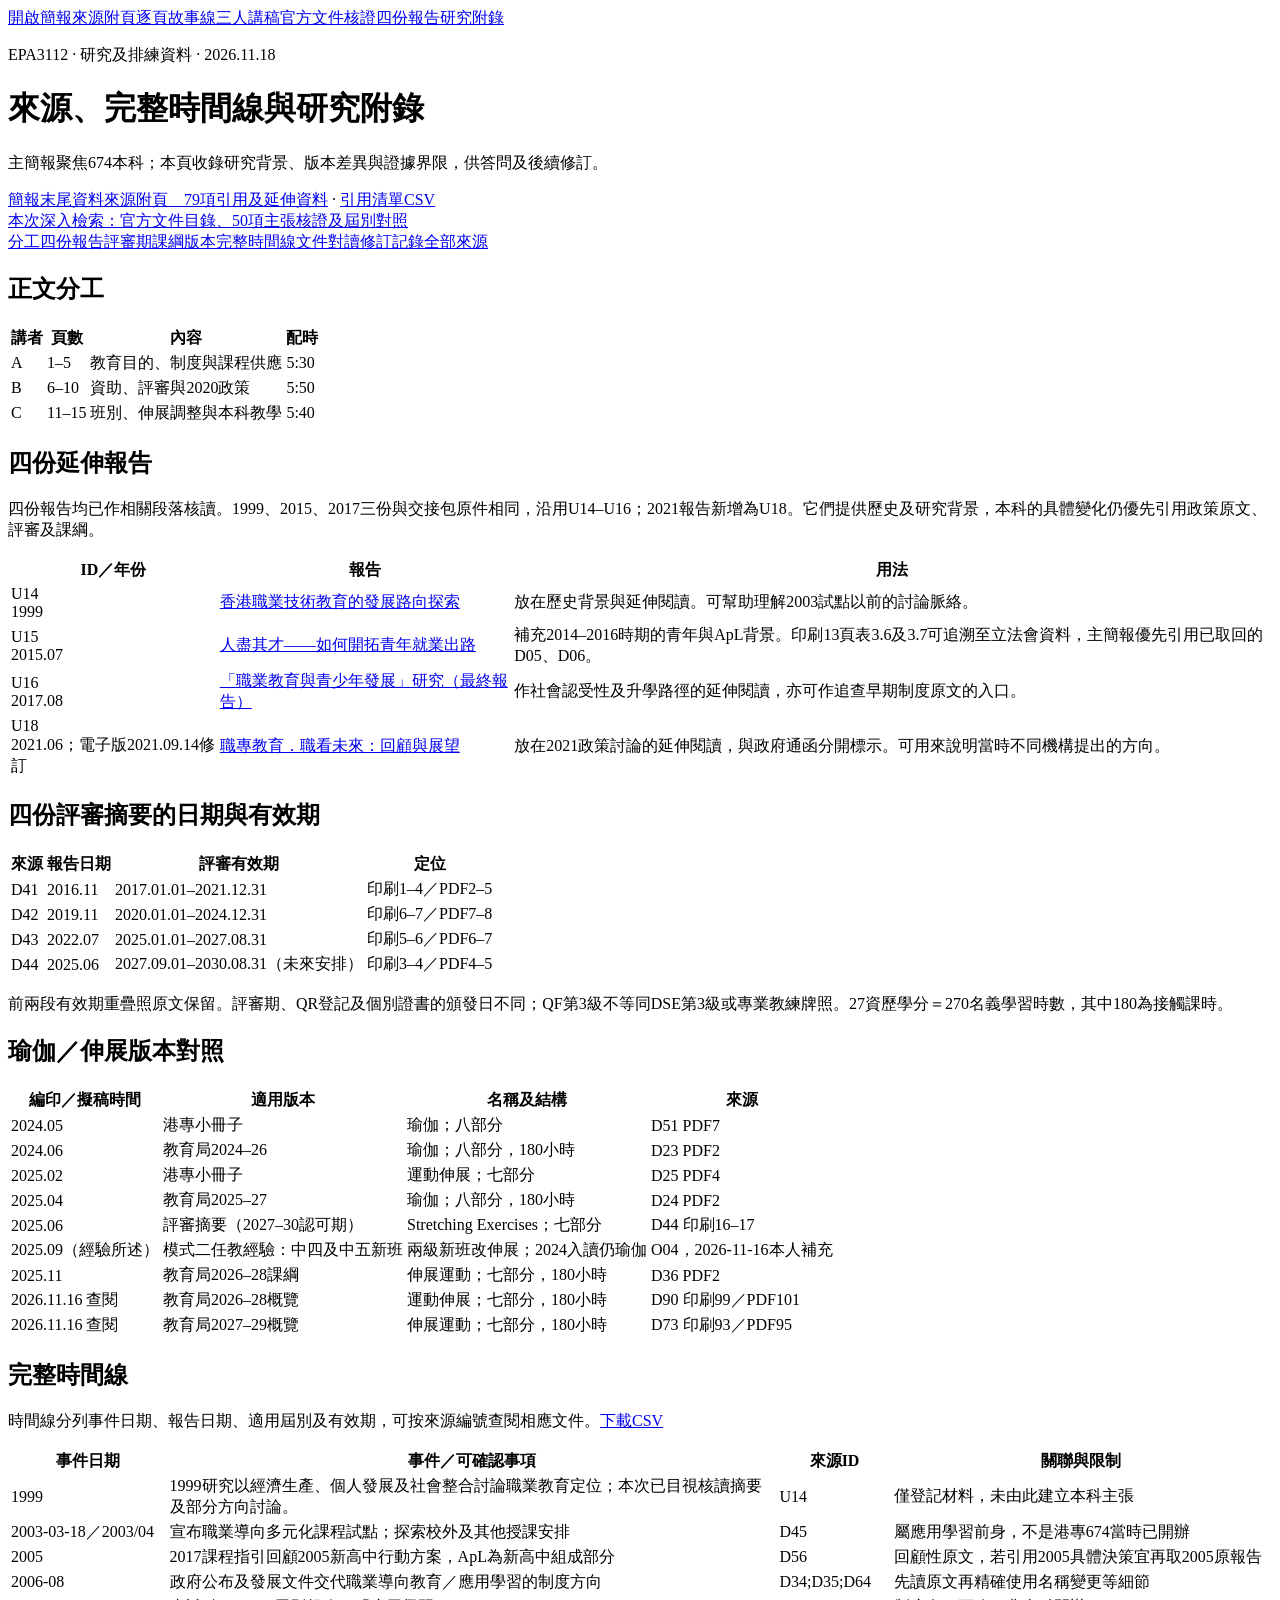
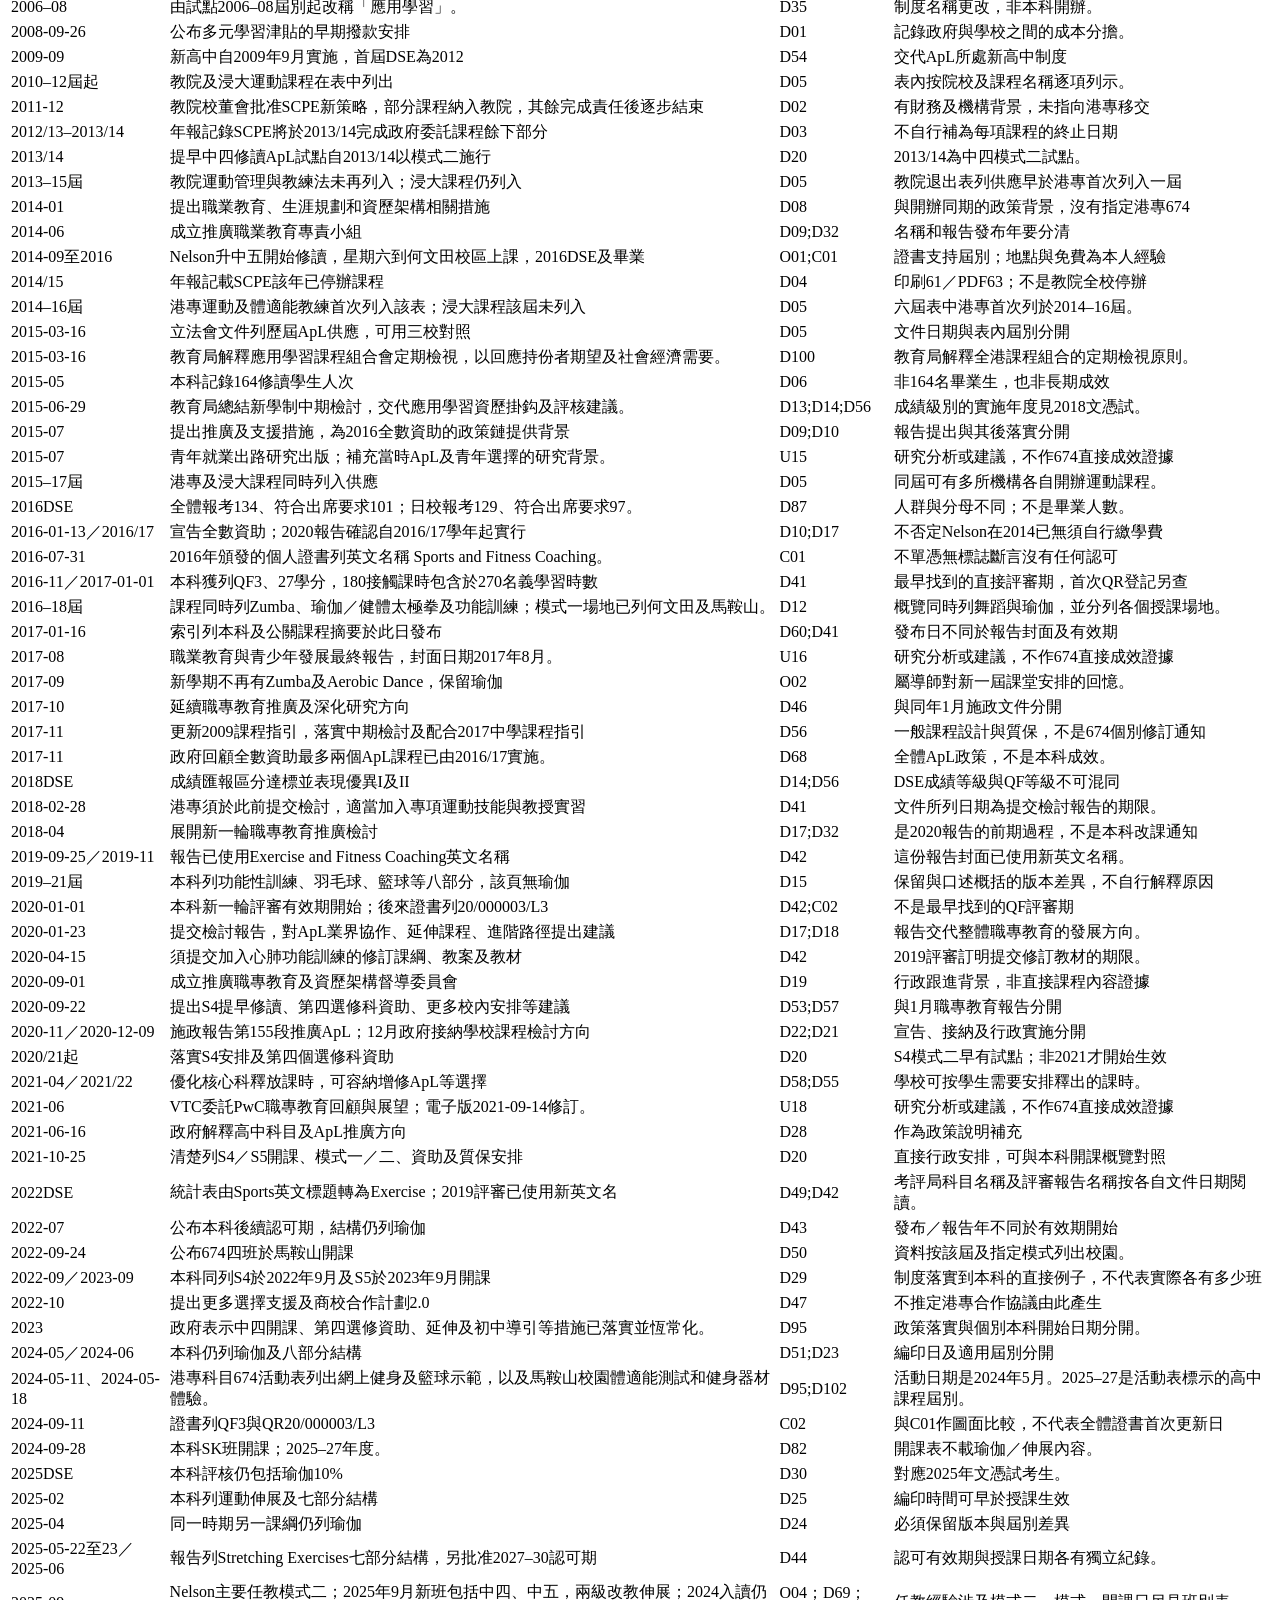
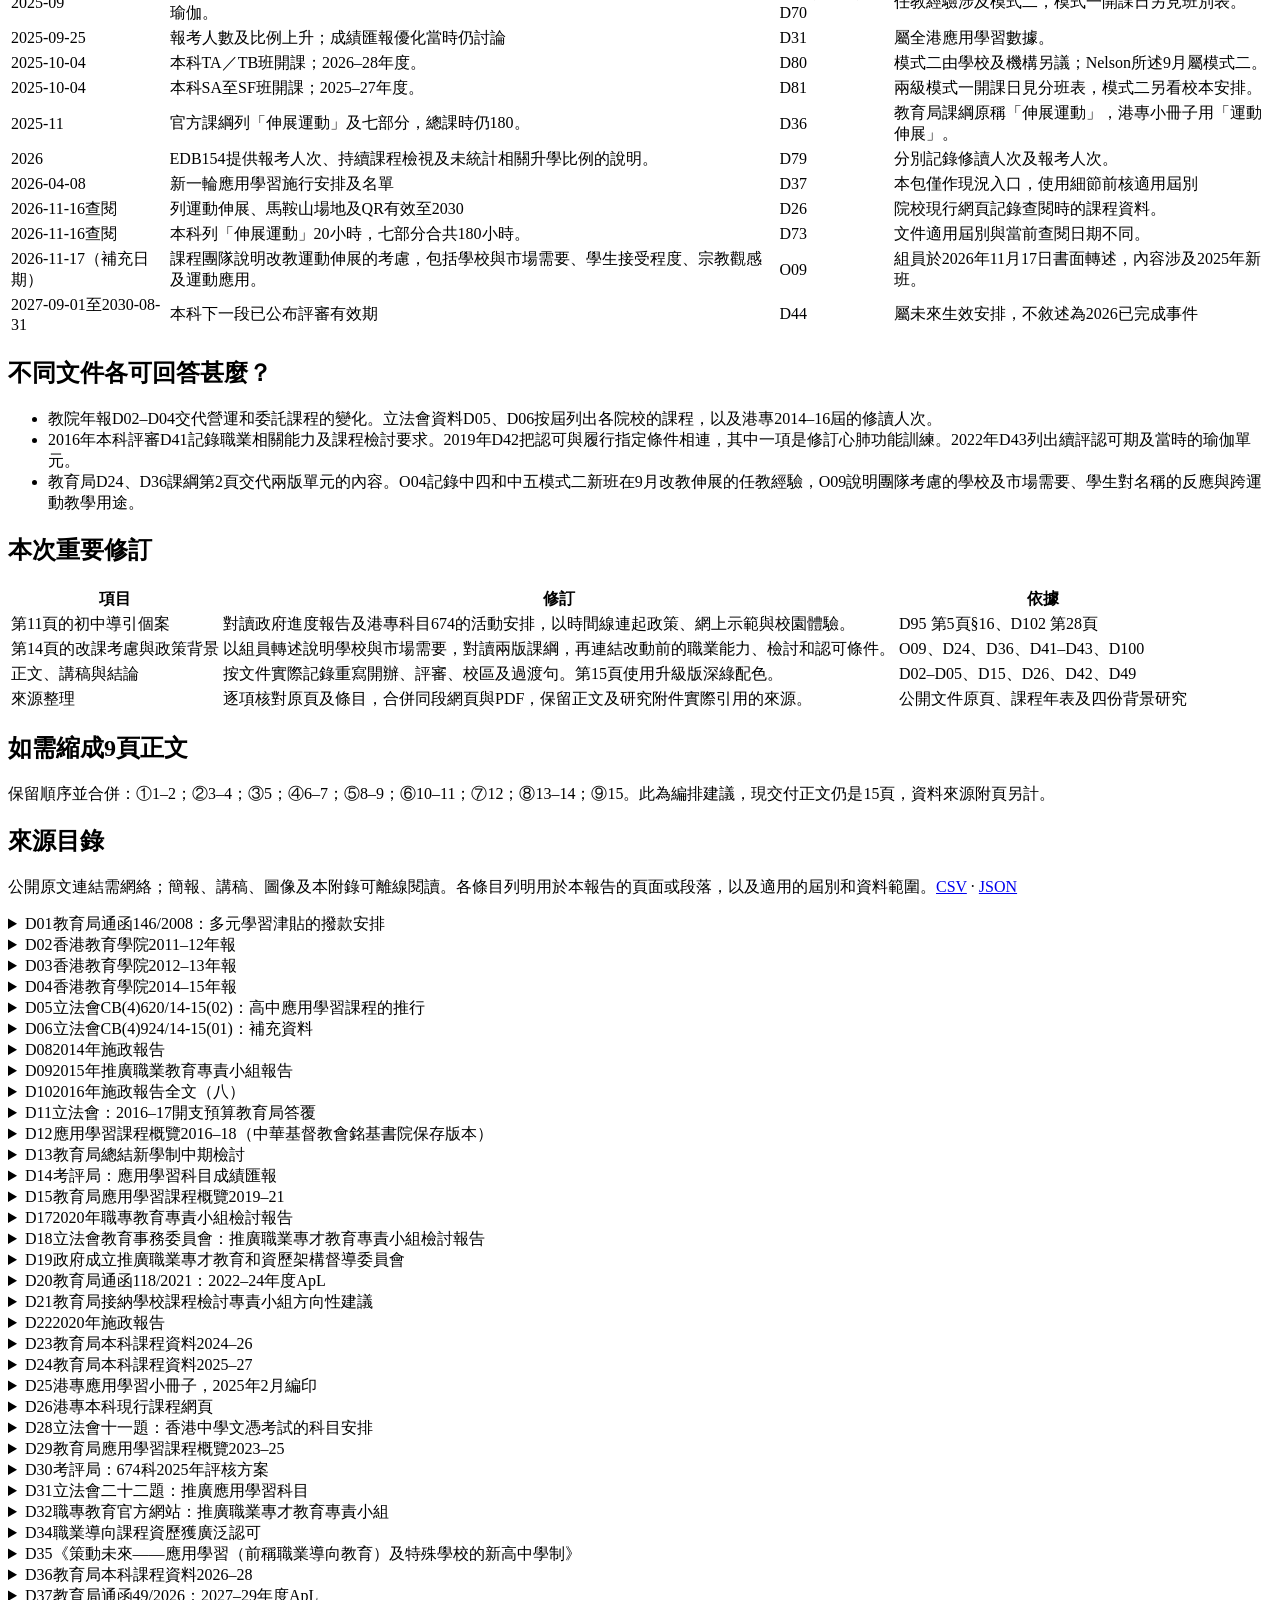
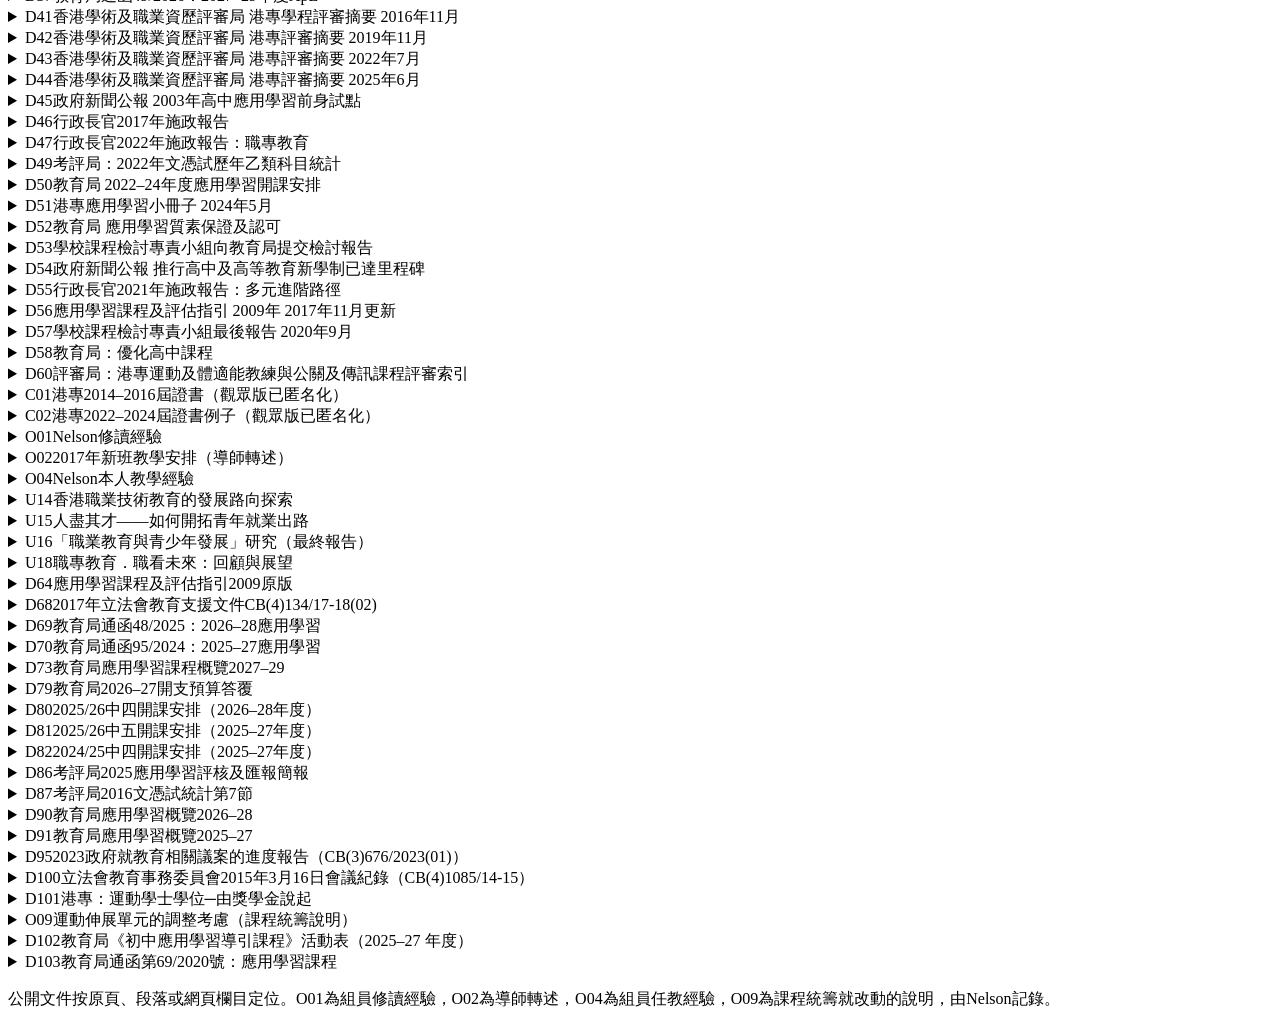
==== appendix.html @ c2e62851 "發佈 EPA3112A 定稿及更新第十四頁課程統籌說明" ====
<!DOCTYPE html><html lang="zh-Hant"><head><meta charset="utf-8"><meta name="viewport" content="width=device-width,initial-scale=1"><title>來源、完整時間線與研究附錄｜EPA3112</title><link rel="stylesheet" href="reader.css"><link rel="stylesheet" href="heading-font.css"></head><body><header><nav><a href="index.html">開啟簡報</a><a href="index.html#/16">來源附頁</a><a href="storyline.html">逐頁故事線</a><a href="speaker-notes.html">三人講稿</a><a href="official-research.html">官方文件核證</a><a href="report-review.html">四份報告</a><a href="appendix.html">研究附錄</a></nav><p class="eyebrow">EPA3112 · 研究及排練資料 · 2026.11.18</p><h1>來源、完整時間線與研究附錄</h1><p class="intro">主簡報聚焦674本科；本頁收錄研究背景、版本差異與證據界限，供答問及後續修訂。</p></header><main><section class="callout"><a href="index.html#/16">簡報末尾資料來源附頁　79項引用及延伸資料</a> · <a href="data/bibliography.csv">引用清單CSV</a><br><a href="official-research.html">本次深入檢索：官方文件目錄、50項主張核證及屆別對照</a></section><section><div class="mini-toc"><a href="#timing">分工</a><a href="#readings">四份報告</a><a href="#accreditation">評審期</a><a href="#versions">課綱版本</a><a href="#timeline">完整時間線</a><a href="#limits">文件對讀</a><a href="#changes">修訂記錄</a><a href="#sources">全部來源</a></div></section><section id="timing"><h2>正文分工</h2><table><thead><tr><th>講者</th><th>頁數</th><th>內容</th><th>配時</th></tr></thead><tbody><tr><td>A</td><td>1–5</td><td>教育目的、制度與課程供應</td><td>5:30</td></tr><tr><td>B</td><td>6–10</td><td>資助、評審與2020政策</td><td>5:50</td></tr><tr><td>C</td><td>11–15</td><td>班別、伸展調整與本科教學</td><td>5:40</td></tr></tbody></table></section><section id="readings"><h2>四份延伸報告</h2><p>四份報告均已作相關段落核讀。1999、2015、2017三份與交接包原件相同，沿用U14–U16；2021報告新增為U18。它們提供歷史及研究背景，本科的具體變化仍優先引用政策原文、評審及課綱。</p><div class="table-wrap"><table class=""><thead><tr><th>ID／年份</th><th>報告</th><th>用法</th></tr></thead><tbody><tr><td>U14<br>1999</td><td><a href="report-review.html#report-U14">香港職業技術教育的發展路向探索</a></td><td>放在歷史背景與延伸閱讀。可幫助理解2003試點以前的討論脈絡。</td></tr><tr><td>U15<br>2015.07</td><td><a href="report-review.html#report-U15">人盡其才——如何開拓青年就業出路</a></td><td>補充2014–2016時期的青年與ApL背景。印刷13頁表3.6及3.7可追溯至立法會資料，主簡報優先引用已取回的D05、D06。</td></tr><tr><td>U16<br>2017.08</td><td><a href="report-review.html#report-U16">「職業教育與青少年發展」研究（最終報告）</a></td><td>作社會認受性及升學路徑的延伸閱讀，亦可作追查早期制度原文的入口。</td></tr><tr><td>U18<br>2021.06；電子版2021.09.14修訂</td><td><a href="report-review.html#report-U18">職專教育．職看未來：回顧與展望</a></td><td>放在2021政策討論的延伸閱讀，與政府通函分開標示。可用來說明當時不同機構提出的方向。</td></tr></tbody></table></div></section><section id="accreditation"><h2>四份評審摘要的日期與有效期</h2><div class="table-wrap"><table class=""><thead><tr><th>來源</th><th>報告日期</th><th>評審有效期</th><th>定位</th></tr></thead><tbody><tr><td>D41</td><td>2016.11</td><td>2017.01.01–2021.12.31</td><td>印刷1–4／PDF2–5</td></tr><tr><td>D42</td><td>2019.11</td><td>2020.01.01–2024.12.31</td><td>印刷6–7／PDF7–8</td></tr><tr><td>D43</td><td>2022.07</td><td>2025.01.01–2027.08.31</td><td>印刷5–6／PDF6–7</td></tr><tr><td>D44</td><td>2025.06</td><td>2027.09.01–2030.08.31（未來安排）</td><td>印刷3–4／PDF4–5</td></tr></tbody></table></div><p class="meta">前兩段有效期重疊照原文保留。評審期、QR登記及個別證書的頒發日不同；QF第3級不等同DSE第3級或專業教練牌照。27資歷學分＝270名義學習時數，其中180為接觸課時。</p></section><section id="versions"><h2>瑜伽／伸展版本對照</h2><div class="table-wrap"><table class=""><thead><tr><th>編印／擬稿時間</th><th>適用版本</th><th>名稱及結構</th><th>來源</th></tr></thead><tbody><tr><td>2024.05</td><td>港專小冊子</td><td>瑜伽；八部分</td><td>D51 PDF7</td></tr><tr><td>2024.06</td><td>教育局2024–26</td><td>瑜伽；八部分，180小時</td><td>D23 PDF2</td></tr><tr><td>2025.02</td><td>港專小冊子</td><td>運動伸展；七部分</td><td>D25 PDF4</td></tr><tr><td>2025.04</td><td>教育局2025–27</td><td>瑜伽；八部分，180小時</td><td>D24 PDF2</td></tr><tr><td>2025.06</td><td>評審摘要（2027–30認可期）</td><td>Stretching Exercises；七部分</td><td>D44 印刷16–17</td></tr><tr><td>2025.09（經驗所述）</td><td>模式二任教經驗：中四及中五新班</td><td>兩級新班改伸展；2024入讀仍瑜伽</td><td>O04，2026-11-16本人補充</td></tr><tr><td>2025.11</td><td>教育局2026–28課綱</td><td>伸展運動；七部分，180小時</td><td>D36 PDF2</td></tr><tr><td>2026.11.16 查閱</td><td>教育局2026–28概覽</td><td>運動伸展；七部分，180小時</td><td>D90 印刷99／PDF101</td></tr><tr><td>2026.11.16 查閱</td><td>教育局2027–29概覽</td><td>伸展運動；七部分，180小時</td><td>D73 印刷93／PDF95</td></tr></tbody></table></div></section><section id="timeline"><h2>完整時間線</h2><p class="meta">時間線分列事件日期、報告日期、適用屆別及有效期，可按來源編號查閱相應文件。<a href="data/timeline.csv">下載CSV</a></p><div class="table-wrap"><table class="timeline"><thead><tr><th>事件日期</th><th>事件／可確認事項</th><th>來源ID</th><th>關聯與限制</th></tr></thead><tbody><tr><td>1999</td><td>1999研究以經濟生產、個人發展及社會整合討論職業教育定位；本次已目視核讀摘要及部分方向討論。</td><td>U14</td><td>僅登記材料，未由此建立本科主張</td></tr><tr><td>2003-03-18／2003/04</td><td>宣布職業導向多元化課程試點；探索校外及其他授課安排</td><td>D45</td><td>屬應用學習前身，不是港專674當時已開辦</td></tr><tr><td>2005</td><td>2017課程指引回顧2005新高中行動方案，ApL為新高中組成部分</td><td>D56</td><td>回顧性原文，若引用2005具體決策宜再取2005原報告</td></tr><tr><td>2006-08</td><td>政府公布及發展文件交代職業導向教育／應用學習的制度方向</td><td>D34;D35;D64</td><td>先讀原文再精確使用名稱變更等細節</td></tr><tr><td>2006–08</td><td>由試點2006–08屆別起改稱「應用學習」。</td><td>D35</td><td>制度名稱更改，非本科開辦。</td></tr><tr><td>2008-09-26</td><td>公布多元學習津貼的早期撥款安排</td><td>D01</td><td>記錄政府與學校之間的成本分擔。</td></tr><tr><td>2009-09</td><td>新高中自2009年9月實施，首屆DSE為2012</td><td>D54</td><td>交代ApL所處新高中制度</td></tr><tr><td>2010–12屆起</td><td>教院及浸大運動課程在表中列出</td><td>D05</td><td>表內按院校及課程名稱逐項列示。</td></tr><tr><td>2011-12</td><td>教院校董會批准SCPE新策略，部分課程納入教院，其餘完成責任後逐步結束</td><td>D02</td><td>有財務及機構背景，未指向港專移交</td></tr><tr><td>2012/13–2013/14</td><td>年報記錄SCPE將於2013/14完成政府委託課程餘下部分</td><td>D03</td><td>不自行補為每項課程的終止日期</td></tr><tr><td>2013/14</td><td>提早中四修讀ApL試點自2013/14以模式二施行</td><td>D20</td><td>2013/14為中四模式二試點。</td></tr><tr><td>2013–15屆</td><td>教院運動管理與教練法未再列入；浸大課程仍列入</td><td>D05</td><td>教院退出表列供應早於港專首次列入一屆</td></tr><tr><td>2014-01</td><td>提出職業教育、生涯規劃和資歷架構相關措施</td><td>D08</td><td>與開辦同期的政策背景，沒有指定港專674</td></tr><tr><td>2014-06</td><td>成立推廣職業教育專責小組</td><td>D09;D32</td><td>名稱和報告發布年要分清</td></tr><tr><td>2014-09至2016</td><td>Nelson升中五開始修讀，星期六到何文田校區上課，2016DSE及畢業</td><td>O01;C01</td><td>證書支持屆別；地點與免費為本人經驗</td></tr><tr><td>2014/15</td><td>年報記載SCPE該年已停辦課程</td><td>D04</td><td>印刷61／PDF63；不是教院全校停辦</td></tr><tr><td>2014–16屆</td><td>港專運動及體適能教練首次列入該表；浸大課程該屆未列入</td><td>D05</td><td>六屆表中港專首次列於2014–16屆。</td></tr><tr><td>2015-03-16</td><td>立法會文件列歷屆ApL供應，可用三校對照</td><td>D05</td><td>文件日期與表內屆別分開</td></tr><tr><td>2015-03-16</td><td>教育局解釋應用學習課程組合會定期檢視，以回應持份者期望及社會經濟需要。</td><td>D100</td><td>教育局解釋全港課程組合的定期檢視原則。</td></tr><tr><td>2015-05</td><td>本科記錄164修讀學生人次</td><td>D06</td><td>非164名畢業生，也非長期成效</td></tr><tr><td>2015-06-29</td><td>教育局總結新學制中期檢討，交代應用學習資歷掛鈎及評核建議。</td><td>D13;D14;D56</td><td>成績級別的實施年度見2018文憑試。</td></tr><tr><td>2015-07</td><td>提出推廣及支援措施，為2016全數資助的政策鏈提供背景</td><td>D09;D10</td><td>報告提出與其後落實分開</td></tr><tr><td>2015-07</td><td>青年就業出路研究出版；補充當時ApL及青年選擇的研究背景。</td><td>U15</td><td>研究分析或建議，不作674直接成效證據</td></tr><tr><td>2015–17屆</td><td>港專及浸大課程同時列入供應</td><td>D05</td><td>同屆可有多所機構各自開辦運動課程。</td></tr><tr><td>2016DSE</td><td>全體報考134、符合出席要求101；日校報考129、符合出席要求97。</td><td>D87</td><td>人群與分母不同；不是畢業人數。</td></tr><tr><td>2016-01-13／2016/17</td><td>宣告全數資助；2020報告確認自2016/17學年起實行</td><td>D10;D17</td><td>不否定Nelson在2014已無須自行繳學費</td></tr><tr><td>2016-07-31</td><td>2016年頒發的個人證書列英文名稱 Sports and Fitness Coaching。</td><td>C01</td><td>不單憑無標誌斷言沒有任何認可</td></tr><tr><td>2016-11／2017-01-01</td><td>本科獲列QF3、27學分，180接觸課時包含於270名義學習時數</td><td>D41</td><td>最早找到的直接評審期，首次QR登記另查</td></tr><tr><td>2016–18屆</td><td>課程同時列Zumba、瑜伽／健體太極拳及功能訓練；模式一場地已列何文田及馬鞍山。</td><td>D12</td><td>概覽同時列舞蹈與瑜伽，並分列各個授課場地。</td></tr><tr><td>2017-01-16</td><td>索引列本科及公關課程摘要於此日發布</td><td>D60;D41</td><td>發布日不同於報告封面及有效期</td></tr><tr><td>2017-08</td><td>職業教育與青少年發展最終報告，封面日期2017年8月。</td><td>U16</td><td>研究分析或建議，不作674直接成效證據</td></tr><tr><td>2017-09</td><td>新學期不再有Zumba及Aerobic Dance，保留瑜伽</td><td>O02</td><td>屬導師對新一屆課堂安排的回憶。</td></tr><tr><td>2017-10</td><td>延續職專教育推廣及深化研究方向</td><td>D46</td><td>與同年1月施政文件分開</td></tr><tr><td>2017-11</td><td>更新2009課程指引，落實中期檢討及配合2017中學課程指引</td><td>D56</td><td>一般課程設計與質保，不是674個別修訂通知</td></tr><tr><td>2017-11</td><td>政府回顧全數資助最多兩個ApL課程已由2016/17實施。</td><td>D68</td><td>全體ApL政策，不是本科成效。</td></tr><tr><td>2018DSE</td><td>成績匯報區分達標並表現優異I及II</td><td>D14;D56</td><td>DSE成績等級與QF等級不可混同</td></tr><tr><td>2018-02-28</td><td>港專須於此前提交檢討，適當加入專項運動技能與教授實習</td><td>D41</td><td>文件所列日期為提交檢討報告的期限。</td></tr><tr><td>2018-04</td><td>展開新一輪職專教育推廣檢討</td><td>D17;D32</td><td>是2020報告的前期過程，不是本科改課通知</td></tr><tr><td>2019-09-25／2019-11</td><td>報告已使用Exercise and Fitness Coaching英文名稱</td><td>D42</td><td>這份報告封面已使用新英文名稱。</td></tr><tr><td>2019–21屆</td><td>本科列功能性訓練、羽毛球、籃球等八部分，該頁無瑜伽</td><td>D15</td><td>保留與口述概括的版本差異，不自行解釋原因</td></tr><tr><td>2020-01-01</td><td>本科新一輪評審有效期開始；後來證書列20/000003/L3</td><td>D42;C02</td><td>不是最早找到的QF評審期</td></tr><tr><td>2020-01-23</td><td>提交檢討報告，對ApL業界協作、延伸課程、進階路徑提出建議</td><td>D17;D18</td><td>報告交代整體職專教育的發展方向。</td></tr><tr><td>2020-04-15</td><td>須提交加入心肺功能訓練的修訂課綱、教案及教材</td><td>D42</td><td>2019評審訂明提交修訂教材的期限。</td></tr><tr><td>2020-09-01</td><td>成立推廣職專教育及資歷架構督導委員會</td><td>D19</td><td>行政跟進背景，非直接課程內容證據</td></tr><tr><td>2020-09-22</td><td>提出S4提早修讀、第四選修科資助、更多校內安排等建議</td><td>D53;D57</td><td>與1月職專教育報告分開</td></tr><tr><td>2020-11／2020-12-09</td><td>施政報告第155段推廣ApL；12月政府接納學校課程檢討方向</td><td>D22;D21</td><td>宣告、接納及行政實施分開</td></tr><tr><td>2020/21起</td><td>落實S4安排及第四個選修科資助</td><td>D20</td><td>S4模式二早有試點；非2021才開始生效</td></tr><tr><td>2021-04／2021/22</td><td>優化核心科釋放課時，可容納增修ApL等選擇</td><td>D58;D55</td><td>學校可按學生需要安排釋出的課時。</td></tr><tr><td>2021-06</td><td>VTC委託PwC職專教育回顧與展望；電子版2021-09-14修訂。</td><td>U18</td><td>研究分析或建議，不作674直接成效證據</td></tr><tr><td>2021-06-16</td><td>政府解釋高中科目及ApL推廣方向</td><td>D28</td><td>作為政策說明補充</td></tr><tr><td>2021-10-25</td><td>清楚列S4／S5開課、模式一／二、資助及質保安排</td><td>D20</td><td>直接行政安排，可與本科開課概覽對照</td></tr><tr><td>2022DSE</td><td>統計表由Sports英文標題轉為Exercise；2019評審已使用新英文名</td><td>D49;D42</td><td>考評局科目名稱及評審報告名稱按各自文件日期閱讀。</td></tr><tr><td>2022-07</td><td>公布本科後續認可期，結構仍列瑜伽</td><td>D43</td><td>發布／報告年不同於有效期開始</td></tr><tr><td>2022-09-24</td><td>公布674四班於馬鞍山開課</td><td>D50</td><td>資料按該屆及指定模式列出校園。</td></tr><tr><td>2022-09／2023-09</td><td>本科同列S4於2022年9月及S5於2023年9月開課</td><td>D29</td><td>制度落實到本科的直接例子，不代表實際各有多少班</td></tr><tr><td>2022-10</td><td>提出更多選擇支援及商校合作計劃2.0</td><td>D47</td><td>不推定港專合作協議由此產生</td></tr><tr><td>2023</td><td>政府表示中四開課、第四選修資助、延伸及初中導引等措施已落實並恆常化。</td><td>D95</td><td>政策落實與個別本科開始日期分開。</td></tr><tr><td>2024-05／2024-06</td><td>本科仍列瑜伽及八部分結構</td><td>D51;D23</td><td>編印日及適用屆別分開</td></tr><tr><td>2024-05-11、2024-05-18</td><td>港專科目674活動表列出網上健身及籃球示範，以及馬鞍山校園體適能測試和健身器材體驗。</td><td>D95;D102</td><td>活動日期是2024年5月。2025–27是活動表標示的高中課程屆別。</td></tr><tr><td>2024-09-11</td><td>證書列QF3與QR20/000003/L3</td><td>C02</td><td>與C01作圖面比較，不代表全體證書首次更新日</td></tr><tr><td>2024-09-28</td><td>本科SK班開課；2025–27年度。</td><td>D82</td><td>開課表不載瑜伽／伸展內容。</td></tr><tr><td>2025DSE</td><td>本科評核仍包括瑜伽10%</td><td>D30</td><td>對應2025年文憑試考生。</td></tr><tr><td>2025-02</td><td>本科列運動伸展及七部分結構</td><td>D25</td><td>編印時間可早於授課生效</td></tr><tr><td>2025-04</td><td>同一時期另一課綱仍列瑜伽</td><td>D24</td><td>必須保留版本與屆別差異</td></tr><tr><td>2025-05-22至23／2025-06</td><td>報告列Stretching Exercises七部分結構，另批准2027–30認可期</td><td>D44</td><td>認可有效期與授課日期各有獨立紀錄。</td></tr><tr><td>2025-09</td><td>Nelson主要任教模式二；2025年9月新班包括中四、中五，兩級改教伸展；2024入讀仍瑜伽。</td><td>O04；D69；D70</td><td>任教經驗涉及模式二，模式一開課日另見班別表。</td></tr><tr><td>2025-09-25</td><td>報考人數及比例上升；成績匯報優化當時仍討論</td><td>D31</td><td>屬全港應用學習數據。</td></tr><tr><td>2025-10-04</td><td>本科TA／TB班開課；2026–28年度。</td><td>D80</td><td>模式二由學校及機構另議；Nelson所述9月屬模式二。</td></tr><tr><td>2025-10-04</td><td>本科SA至SF班開課；2025–27年度。</td><td>D81</td><td>兩級模式一開課日見分班表，模式二另看校本安排。</td></tr><tr><td>2025-11</td><td>官方課綱列「伸展運動」及七部分，總課時仍180。</td><td>D36</td><td>教育局課綱原稱「伸展運動」，港專小冊子用「運動伸展」。</td></tr><tr><td>2026</td><td>EDB154提供報考人次、持續課程檢視及未統計相關升學比例的說明。</td><td>D79</td><td>分別記錄修讀人次及報考人次。</td></tr><tr><td>2026-04-08</td><td>新一輪應用學習施行安排及名單</td><td>D37</td><td>本包僅作現況入口，使用細節前核適用屆別</td></tr><tr><td>2026-11-16查閱</td><td>列運動伸展、馬鞍山場地及QR有效至2030</td><td>D26</td><td>院校現行網頁記錄查閱時的課程資料。</td></tr><tr><td>2026-11-16查閱</td><td>本科列「伸展運動」20小時，七部分合共180小時。</td><td>D73</td><td>文件適用屆別與當前查閱日期不同。</td></tr><tr><td>2026-11-17（補充日期）</td><td>課程團隊說明改教運動伸展的考慮，包括學校與市場需要、學生接受程度、宗教觀感及運動應用。</td><td>O09</td><td>組員於2026年11月17日書面轉述，內容涉及2025年新班。</td></tr><tr><td>2027-09-01至2030-08-31</td><td>本科下一段已公布評審有效期</td><td>D44</td><td>屬未來生效安排，不敘述為2026已完成事件</td></tr></tbody></table></div></section><section id="limits"><h2>不同文件各可回答甚麼？</h2><ul><li>教院年報D02–D04交代營運和委託課程的變化。立法會資料D05、D06按屆列出各院校的課程，以及港專2014–16屆的修讀人次。</li><li>2016年本科評審D41記錄職業相關能力及課程檢討要求。2019年D42把認可與履行指定條件相連，其中一項是修訂心肺功能訓練。2022年D43列出續評認可期及當時的瑜伽單元。</li><li>教育局D24、D36課綱第2頁交代兩版單元的內容。O04記錄中四和中五模式二新班在9月改教伸展的任教經驗，O09說明團隊考慮的學校及市場需要、學生對名稱的反應與跨運動教學用途。</li></ul></section><section id="changes"><h2>本次重要修訂</h2><div class="table-wrap"><table class=""><thead><tr><th>項目</th><th>修訂</th><th>依據</th></tr></thead><tbody><tr><td>第11頁的初中導引個案</td><td>對讀政府進度報告及港專科目674的活動安排，以時間線連起政策、網上示範與校園體驗。</td><td>D95 第5頁§16、D102 第28頁</td></tr><tr><td>第14頁的改課考慮與政策背景</td><td>以組員轉述說明學校與市場需要，對讀兩版課綱，再連結改動前的職業能力、檢討和認可條件。</td><td>O09、D24、D36、D41–D43、D100</td></tr><tr><td>正文、講稿與結論</td><td>按文件實際記錄重寫開辦、評審、校區及過渡句。第15頁使用升級版深綠配色。</td><td>D02–D05、D15、D26、D42、D49</td></tr><tr><td>來源整理</td><td>逐項核對原頁及條目，合併同段網頁與PDF，保留正文及研究附件實際引用的來源。</td><td>公開文件原頁、課程年表及四份背景研究</td></tr></tbody></table></div></section><section><h2>如需縮成9頁正文</h2><p>保留順序並合併：①1–2；②3–4；③5；④6–7；⑤8–9；⑥10–11；⑦12；⑧13–14；⑨15。此為編排建議，現交付正文仍是15頁，資料來源附頁另計。</p></section><section id="sources"><h2>來源目錄</h2><p class="meta">公開原文連結需網絡；簡報、講稿、圖像及本附錄可離線閱讀。各條目列明用於本報告的頁面或段落，以及適用的屆別和資料範圍。<a href="data/sources.csv">CSV</a> · <a href="data/sources.json">JSON</a></p><details id="D01"><summary><span class="badge">D01</span>教育局通函146/2008：多元學習津貼的撥款安排</summary><dl><dt>日期／版本</dt><dd>2008-09-26</dd><dt>頁碼／段落</dt><dd>PDF 1–2，§2–6</dd><dt>可支持的內容</dt><dd>2009/10起多元學習津貼早期撥款安排</dd><dt>適用範圍</dt><dd>2008年文件列出政府與學校當年的費用分擔方式。</dd><dt>本次核讀狀態</dt><dd>已核讀引用的頁面、段落或欄位。</dd></dl><a class="source-url" href="https://applications.edb.gov.hk/circular/upload/EDBCM/EDBCM08146C.pdf" target="_blank" rel="noopener noreferrer">https://applications.edb.gov.hk/circular/upload/EDBCM/EDBCM08146C.pdf</a></details><details id="D02"><summary><span class="badge">D02</span>香港教育學院2011–12年報</summary><dl><dt>日期／版本</dt><dd>2011–12年報；記述2011-12決策</dd><dt>頁碼／段落</dt><dd>印刷60／PDF62，司庫報告SCPE段落</dd><dt>可支持的內容</dt><dd>SCPE新營運策略及財務背景</dd><dt>適用範圍</dt><dd>年報記錄教院及其持續專業教育學院的營運調整。</dd><dt>本次核讀狀態</dt><dd>已核讀引用的頁面、段落或欄位。</dd></dl><a class="source-url" href="https://www.eduhk.hk/ar/annual1112/pdf/HKIEd_Annual_Report_2011-2012.pdf" target="_blank" rel="noopener noreferrer">https://www.eduhk.hk/ar/annual1112/pdf/HKIEd_Annual_Report_2011-2012.pdf</a></details><details id="D03"><summary><span class="badge">D03</span>香港教育學院2012–13年報</summary><dl><dt>日期／版本</dt><dd>2012–13年報</dd><dt>頁碼／段落</dt><dd>印刷61／PDF64，SCPE段落</dd><dt>可支持的內容</dt><dd>2013/14完成委託課程餘下責任</dd><dt>適用範圍</dt><dd>年報按院校整體業務敘述課程調整。</dd><dt>本次核讀狀態</dt><dd>已核讀引用的頁面、段落或欄位。</dd></dl><a class="source-url" href="https://www.eduhk.hk/ar/annual1213/Images/HKIED-annualreport2012-13.pdf" target="_blank" rel="noopener noreferrer">https://www.eduhk.hk/ar/annual1213/Images/HKIED-annualreport2012-13.pdf</a></details><details id="D04"><summary><span class="badge">D04</span>香港教育學院2014–15年報</summary><dl><dt>日期／版本</dt><dd>2014–15年報</dd><dt>頁碼／段落</dt><dd>印刷61／PDF63，SCPE段落</dd><dt>可支持的內容</dt><dd>SCPE該年已停辦課程</dd><dt>適用範圍</dt><dd>內容涉及持續專業教育學院的課程與營運安排。</dd><dt>本次核讀狀態</dt><dd>已核讀引用的頁面、段落或欄位。</dd></dl><a class="source-url" href="https://www.eduhk.hk/ar/annual1920/HKIEd_Annual_Report_2014-2015.pdf" target="_blank" rel="noopener noreferrer">https://www.eduhk.hk/ar/annual1920/HKIEd_Annual_Report_2014-2015.pdf</a></details><details id="D05"><summary><span class="badge">D05</span>立法會CB(4)620/14-15(02)：高中應用學習課程的推行</summary><dl><dt>日期／版本</dt><dd>2015-03-16</dd><dt>頁碼／段落</dt><dd>附錄四，印刷／PDF14</dd><dt>可支持的內容</dt><dd>三機構2010–12至2015–17屆供應表</dd><dt>適用範圍</dt><dd>表內的標記按提供機構、課程名稱及修讀屆別排列。</dd><dt>本次核讀狀態</dt><dd>本次成功取得官方PDF，已核讀附錄四第14頁並目視確認表格。</dd></dl><a class="source-url" href="https://www.legco.gov.hk/yr14-15/chinese/panels/ed/papers/ed20150316cb4-620-2-c.pdf" target="_blank" rel="noopener noreferrer">https://www.legco.gov.hk/yr14-15/chinese/panels/ed/papers/ed20150316cb4-620-2-c.pdf</a></details><details id="D06"><summary><span class="badge">D06</span>立法會CB(4)924/14-15(01)：補充資料</summary><dl><dt>日期／版本</dt><dd>2015-05</dd><dt>頁碼／段落</dt><dd>附件印刷1–2／PDF2–3（164人次見印刷2）</dd><dt>可支持的內容</dt><dd>2014–16屆修讀學生人次及課程模式</dd><dt>適用範圍</dt><dd>統計單位為修讀人次。</dd><dt>本次核讀狀態</dt><dd>本次成功取得官方PDF，已核讀附件第1–2頁，目視確認本科164人次。</dd></dl><a class="source-url" href="https://www.legco.gov.hk/yr14-15/chinese/panels/ed/papers/ed20150316cb4-924-1-c.pdf" target="_blank" rel="noopener noreferrer">https://www.legco.gov.hk/yr14-15/chinese/panels/ed/papers/ed20150316cb4-924-1-c.pdf</a></details><details id="D08"><summary><span class="badge">D08</span>2014年施政報告</summary><dl><dt>日期／版本</dt><dd>2014年施政報告</dd><dt>頁碼／段落</dt><dd>PDF27–28，§101–108</dd><dt>可支持的內容</dt><dd>政府提出檢視職業教育、成立專責小組、加強生涯規劃及設立資歷架構基金。</dd><dt>適用範圍</dt><dd>屬2014年香港職業教育的整體政策。</dd><dt>本次核讀狀態</dt><dd>已對照原文所列頁面或網頁段落。</dd></dl><a class="source-url" href="https://www.policyaddress.gov.hk/2014/chi/pdf/PA2014.pdf" target="_blank" rel="noopener noreferrer">https://www.policyaddress.gov.hk/2014/chi/pdf/PA2014.pdf</a></details><details id="D09"><summary><span class="badge">D09</span>2015年推廣職業教育專責小組報告</summary><dl><dt>日期／版本</dt><dd>2015-07</dd><dt>頁碼／段落</dt><dd>印刷21／PDF22，§2.5–2.6及註3；印刷87–88／PDF88–89，§6.36–6.39</dd><dt>可支持的內容</dt><dd>§2.5及註3：配合學生興趣／需要，新增修訂課程包括本科；§2.6：QF掛鈎讓學生在DSE以外取得認可資歷，支援深造及就業。§6.36–6.39：建議更多課程與QF掛鈎、政府提供100%課程費用津貼，以及2018評級安排。第6.39段記錄當時學校約負擔課程費的四分之一。</dd><dt>適用範圍</dt><dd>2015年建議及取捨考慮，後續施行學年見D11。</dd><dt>本次核讀狀態</dt><dd>已核讀引用的頁面、段落或欄位。</dd></dl><a class="source-url" href="https://www.edb.gov.hk/attachment/tc/edu-system/other-edu-training/vocational-other-edu-program/Report%20of%20the%20Task%20Force%20on%20Promotion%20of%20Vocational%20Education%20%28CHI%29.pdf" target="_blank" rel="noopener noreferrer">https://www.edb.gov.hk/attachment/tc/edu-system/other-edu-training/vocational-other-edu-program/Report%20of%20the%20Task%20Force%20on%20Promotion%20of%20Vocational%20Education%20%28CHI%29.pdf</a></details><details id="D10"><summary><span class="badge">D10</span>2016年施政報告全文（八）</summary><dl><dt>日期／版本</dt><dd>2016-01-13</dd><dt>頁碼／段落</dt><dd>第196段</dd><dt>可支持的內容</dt><dd>全數資助中學提供ApL的政策宣告</dd><dt>適用範圍</dt><dd>2016年施政報告交代政策方向，D11交代實施學年。</dd><dt>本次核讀狀態</dt><dd>已核讀引用的頁面、段落或欄位。</dd></dl><a class="source-url" href="https://www.info.gov.hk/gia/general/201601/13/P201601130410.htm" target="_blank" rel="noopener noreferrer">https://www.info.gov.hk/gia/general/201601/13/P201601130410.htm</a></details><details id="D11"><summary><span class="badge">D11</span>立法會：2016–17開支預算教育局答覆</summary><dl><dt>日期／版本</dt><dd>2016–17開支預算</dd><dt>頁碼／段落</dt><dd>EDB019：第18節EDB-1印刷37–38／PDF60–61；EDB040：印刷107／PDF130，答覆1(d)</dd><dt>可支持的內容</dt><dd>當時答覆已明列由2016/17學年全數資助應用學習；EDB019按課程組別列修讀人次，2014–16運動組別164人次。</dd><dt>適用範圍</dt><dd>開支預算與運動組別數據分列，本科修讀人次見D06。</dd><dt>本次核讀狀態</dt><dd>已核讀引用的頁面、段落或欄位。</dd></dl><a class="source-url" href="https://www.legco.gov.hk/yr15-16/chinese/fc/fc/w_q/edb-c.pdf" target="_blank" rel="noopener noreferrer">https://www.legco.gov.hk/yr15-16/chinese/fc/fc/w_q/edb-c.pdf</a></details><details id="D12"><summary><span class="badge">D12</span>應用學習課程概覽2016–18（中華基督教會銘基書院保存版本）</summary><dl><dt>日期／版本</dt><dd>2016–18屆概覽</dd><dt>頁碼／段落</dt><dd>印刷／PDF68–69</dd><dt>可支持的內容</dt><dd>六大部分、180課時，Zumba與瑜伽／太極並存；授課地點</dd><dt>適用範圍</dt><dd>學校網站保存的教育局概覽副本，記錄當屆公布的課程安排。</dd><dt>本次核讀狀態</dt><dd>已核讀引用的頁面、段落或欄位。</dd></dl><a class="source-url" href="https://cccmkc.edu.hk/sites/default/files/pdf/prospectus_for_applied_learning_2016_2018.pdf" target="_blank" rel="noopener noreferrer">https://cccmkc.edu.hk/sites/default/files/pdf/prospectus_for_applied_learning_2016_2018.pdf</a></details><details id="D13"><summary><span class="badge">D13</span>教育局總結新學制中期檢討</summary><dl><dt>日期／版本</dt><dd>2015-06-29</dd><dt>頁碼／段落</dt><dd>2015.06.29，課程建議中「40個應用學習課程」一項及公開評核建議</dd><dt>可支持的內容</dt><dd>教育局交代應用學習課程與資歷架構的聯繫，並提出細分達標並表現優異的成績匯報安排。</dd><dt>適用範圍</dt><dd>2015年公布建議，D14及D56說明成績匯報的實施年度。</dd><dt>本次核讀狀態</dt><dd>已對照原文所列頁面或網頁段落。</dd></dl><a class="source-url" href="https://www.info.gov.hk/gia/general/201506/29/P201506290549.htm" target="_blank" rel="noopener noreferrer">https://www.info.gov.hk/gia/general/201506/29/P201506290549.htm</a></details><details id="D14"><summary><span class="badge">D14</span>考評局：應用學習科目成績匯報</summary><dl><dt>日期／版本</dt><dd>現行動態FAQ；制度自2018DSE</dd><dt>頁碼／段落</dt><dd>乙類科目常見問題，第1問「應用學習科目的成績如何匯報？」</dd><dt>可支持的內容</dt><dd>2018年文憑試起，一般應用學習採用達標、達標並表現優異（I）及（II）；應用學習中文另有安排。</dd><dt>適用範圍</dt><dd>記錄文憑試的成績匯報方式，資歷級別見四份本科評審。</dd><dt>本次核讀狀態</dt><dd>已對照原文所列頁面或網頁段落。</dd></dl><a class="source-url" href="https://www.hkeaa.edu.hk/tc/hkdse/assessment/subject_information/category_b_subjects/faq_index/faq_03.html" target="_blank" rel="noopener noreferrer">https://www.hkeaa.edu.hk/tc/hkdse/assessment/subject_information/category_b_subjects/faq_index/faq_03.html</a></details><details id="D15"><summary><span class="badge">D15</span>教育局應用學習課程概覽2019–21</summary><dl><dt>日期／版本</dt><dd>2019–21屆概覽</dd><dt>頁碼／段落</dt><dd>印刷／PDF70–71</dd><dt>可支持的內容</dt><dd>八部分；功能性訓練、羽毛球、籃球；該頁無瑜伽</dd><dt>適用範圍</dt><dd>2019–21課程概覽的主題按原頁記錄，導師的教學回憶另見O02。</dd><dt>本次核讀狀態</dt><dd>已核讀引用的頁面、段落或欄位。</dd></dl><a class="source-url" href="https://www.edb.gov.hk/attachment/en/curriculum-development/cross-kla-studies/applied-learning/whats-new/Prospectus%20for%20Applied%20Learning%202019-21.pdf" target="_blank" rel="noopener noreferrer">https://www.edb.gov.hk/attachment/en/curriculum-development/cross-kla-studies/applied-learning/whats-new/Prospectus%20for%20Applied%20Learning%202019-21.pdf</a></details><details id="D17"><summary><span class="badge">D17</span>2020年職專教育專責小組檢討報告</summary><dl><dt>日期／版本</dt><dd>2020-01；提交2020-01-23另見D18</dd><dt>頁碼／段落</dt><dd>印刷34／PDF36，§3.7；印刷40–42／PDF42–44，§3.27–3.33</dd><dt>可支持的內容</dt><dd>既有資助與QF回顧、ApL業界合作及進階路徑建議</dd><dt>適用範圍</dt><dd>2020年1月專責小組的全港職專教育建議。</dd><dt>本次核讀狀態</dt><dd>已核讀引用的頁面、段落或欄位。</dd></dl><a class="source-url" href="https://www.edb.gov.hk/attachment/tc/edu-system/other-edu-training/vocational-other-edu-program/VPET_TF_Report_2019_c.pdf" target="_blank" rel="noopener noreferrer">https://www.edb.gov.hk/attachment/tc/edu-system/other-edu-training/vocational-other-edu-program/VPET_TF_Report_2019_c.pdf</a></details><details id="D18"><summary><span class="badge">D18</span>立法會教育事務委員會：推廣職業專才教育專責小組檢討報告</summary><dl><dt>日期／版本</dt><dd>2020-07-03</dd><dt>頁碼／段落</dt><dd>PDF1，§2–3；PDF2，§5</dd><dt>可支持的內容</dt><dd>2020年1月23日提交報告，提出透過應用學習及商校合作加強中學職專教育。</dd><dt>適用範圍</dt><dd>記錄專責小組建議及提交立法會的時間。</dd><dt>本次核讀狀態</dt><dd>已對照原文所列頁面或網頁段落。</dd></dl><a class="source-url" href="https://www.legco.gov.hk/yr19-20/chinese/panels/ed/papers/ed20200703cb4-764-1-c.pdf" target="_blank" rel="noopener noreferrer">https://www.legco.gov.hk/yr19-20/chinese/panels/ed/papers/ed20200703cb4-764-1-c.pdf</a></details><details id="D19"><summary><span class="badge">D19</span>政府成立推廣職業專才教育和資歷架構督導委員會</summary><dl><dt>日期／版本</dt><dd>2020-09-01</dd><dt>頁碼／段落</dt><dd>2020.09.01，新聞公報首兩段及委員任期段</dd><dt>可支持的內容</dt><dd>政府成立督導委員會以跟進專責小組建議，並承接資歷架構基金督導委員會職能。</dd><dt>適用範圍</dt><dd>屬政府跟進全港職專教育及資歷架構的行政安排。</dd><dt>本次核讀狀態</dt><dd>已對照原文所列頁面或網頁段落。</dd></dl><a class="source-url" href="https://www.info.gov.hk/gia/general/202009/01/P2020090100286.htm" target="_blank" rel="noopener noreferrer">https://www.info.gov.hk/gia/general/202009/01/P2020090100286.htm</a></details><details id="D20"><summary><span class="badge">D20</span>教育局通函118/2021：2022–24年度ApL</summary><dl><dt>日期／版本</dt><dd>2021-10-25；118/2021</dd><dt>頁碼／段落</dt><dd>PDF2，§6–8及註2</dd><dt>可支持的內容</dt><dd>中四或中五開課、第四選修科資助；2013/14已有中四模式二試點</dd><dt>適用範圍</dt><dd>通函說明學校可以採用的安排及相關條件。</dd><dt>本次核讀狀態</dt><dd>已核讀引用的頁面、段落或欄位。</dd></dl><a class="source-url" href="https://www.edb.gov.hk/attachment/tc/curriculum-development/renewal/CM/EDBCM21118C.pdf" target="_blank" rel="noopener noreferrer">https://www.edb.gov.hk/attachment/tc/curriculum-development/renewal/CM/EDBCM21118C.pdf</a></details><details id="D21"><summary><span class="badge">D21</span>教育局接納學校課程檢討專責小組方向性建議</summary><dl><dt>日期／版本</dt><dd>2020-12-09</dd><dt>頁碼／段落</dt><dd>新聞公報正文及第四項安排</dd><dt>可支持的內容</dt><dd>政府對另一份2020報告的接受與跟進</dd><dt>適用範圍</dt><dd>9月公布的是學校課程檢討，1月職專教育檢討見D17。</dd><dt>本次核讀狀態</dt><dd>已核讀引用的頁面、段落或欄位。</dd></dl><a class="source-url" href="https://www.info.gov.hk/gia/general/202012/09/P2020120900547.htm" target="_blank" rel="noopener noreferrer">https://www.info.gov.hk/gia/general/202012/09/P2020120900547.htm</a></details><details id="D22"><summary><span class="badge">D22</span>2020年施政報告</summary><dl><dt>日期／版本</dt><dd>2020年施政報告</dd><dt>頁碼／段落</dt><dd>印刷52／PDF60，第155段（以原頁影像核對）</dd><dt>可支持的內容</dt><dd>進一步推廣應用學習的政策方向</dd><dt>適用範圍</dt><dd>通用要求適用於高中學校課程規劃。</dd><dt>本次核讀狀態</dt><dd>已核讀引用的頁面、段落或欄位。</dd></dl><a class="source-url" href="https://www.policyaddress.gov.hk/2020/chi/pdf/PA2020.pdf" target="_blank" rel="noopener noreferrer">https://www.policyaddress.gov.hk/2020/chi/pdf/PA2020.pdf</a></details><details id="D23"><summary><span class="badge">D23</span>教育局本科課程資料2024–26</summary><dl><dt>日期／版本</dt><dd>2024–26屆；2024-06擬稿</dd><dt>頁碼／段落</dt><dd>PDF2，課程結構；2024年6月擬稿</dd><dt>可支持的內容</dt><dd>八部分含瑜伽、180課時、相關銜接方向</dd><dt>適用範圍</dt><dd>按本版擬稿日期及適用屆別閱讀，院校各有入學要求。</dd><dt>本次核讀狀態</dt><dd>已核讀引用的頁面、段落或欄位。</dd></dl><a class="source-url" href="https://www.edb.gov.hk/attachment/tc/curriculum-development/cross-kla-studies/applied-learning/course-information/2024-2026/48_Ex%20%26%20Fitness%20Coaching%2824-26%29_c.pdf" target="_blank" rel="noopener noreferrer">https://www.edb.gov.hk/attachment/tc/curriculum-development/cross-kla-studies/applied-learning/course-information/2024-2026/48_Ex%20%26%20Fitness%20Coaching%2824-26%29_c.pdf</a></details><details id="D24"><summary><span class="badge">D24</span>教育局本科課程資料2025–27</summary><dl><dt>日期／版本</dt><dd>2025–27屆；2025-04擬稿</dd><dt>頁碼／段落</dt><dd>PDF2，課程結構；2025年4月擬稿</dd><dt>可支持的內容</dt><dd>2025–27課綱單元5列20小時瑜伽，涵蓋動作、呼吸、運動表現與飲食習慣。實用教練學36小時，訓練設計及執行24小時。</dd><dt>適用範圍</dt><dd>這是2025–27年度、2027年文憑試的課綱，實際班別經驗見O04。</dd><dt>本次核讀狀態</dt><dd>已核讀引用的頁面、段落或欄位。</dd></dl><a class="source-url" href="https://www.edb.gov.hk/attachment/tc/curriculum-development/cross-kla-studies/applied-learning/course-information/2025-2027/42_Ex%20%26%20Fitness%20Coaching%2825-27%29_c.pdf" target="_blank" rel="noopener noreferrer">https://www.edb.gov.hk/attachment/tc/curriculum-development/cross-kla-studies/applied-learning/course-information/2025-2027/42_Ex%20%26%20Fitness%20Coaching%2825-27%29_c.pdf</a></details><details id="D25"><summary><span class="badge">D25</span>港專應用學習小冊子，2025年2月編印</summary><dl><dt>日期／版本</dt><dd>2025-02編印</dd><dt>頁碼／段落</dt><dd>PDF1編印日期、PDF4本科頁</dd><dt>可支持的內容</dt><dd>七部分，列運動伸展</dd><dt>適用範圍</dt><dd>資料反映2025年2月港專招生小冊子的編排，實際上課安排另見模式及班別資料。</dd><dt>本次核讀狀態</dt><dd>已核讀引用的頁面、段落或欄位。</dd></dl><a class="source-url" href="https://mediastore.hkct.edu.hk/abouthkct/information-hub/download-zone/ApL_booklet_25-26_202502.pdf" target="_blank" rel="noopener noreferrer">https://mediastore.hkct.edu.hk/abouthkct/information-hub/download-zone/ApL_booklet_25-26_202502.pdf</a></details><details id="D26"><summary><span class="badge">D26</span>港專本科現行課程網頁</summary><dl><dt>日期／版本</dt><dd>動態網頁；2026-11-16查閱</dd><dt>頁碼／段落</dt><dd>課程結構、上課地點與模式、資歷架構欄；2026-11-16查閱</dd><dt>可支持的內容</dt><dd>現行七部分與伸展、180課時、18個月、馬鞍山兩校園、QF3及QR</dd><dt>適用範圍</dt><dd>頁面記錄查閱時的場地及升學資料，早期場地可對讀D12及D15。</dd><dt>本次核讀狀態</dt><dd>已核讀引用的頁面、段落或欄位。</dd></dl><a class="source-url" href="https://www.hkct.edu.hk/tc/programmes/sports/apl-exercise-fitness-coaching" target="_blank" rel="noopener noreferrer">https://www.hkct.edu.hk/tc/programmes/sports/apl-exercise-fitness-coaching</a></details><details id="D28"><summary><span class="badge">D28</span>立法會十一題：香港中學文憑考試的科目安排</summary><dl><dt>日期／版本</dt><dd>2021-06-16</dd><dt>頁碼／段落</dt><dd>2021.06.16，政府答覆（二）及（三）</dd><dt>可支持的內容</dt><dd>應用學習由校外課程提供機構設計和教授，著重實用元素、理論與實踐，以及與職業領域的連繫。</dd><dt>適用範圍</dt><dd>政府答覆涵蓋全港應用學習的設計及教授安排。</dd><dt>本次核讀狀態</dt><dd>已對照原文所列頁面或網頁段落。</dd></dl><a class="source-url" href="https://www.info.gov.hk/gia/general/202106/16/P2021061600308.htm" target="_blank" rel="noopener noreferrer">https://www.info.gov.hk/gia/general/202106/16/P2021061600308.htm</a></details><details id="D29"><summary><span class="badge">D29</span>教育局應用學習課程概覽2023–25</summary><dl><dt>日期／版本</dt><dd>2023–25屆概覽</dd><dt>頁碼／段落</dt><dd>印刷100–101／PDF102–103，項目46</dd><dt>可支持的內容</dt><dd>模式一列中四於2022年9月、中五於2023年9月開課。第5單元「瑜伽」佔20小時。</dd><dt>適用範圍</dt><dd>概覽列出該屆的開課安排和單元課時。模式二細節由中學與港專協定。</dd><dt>本次核讀狀態</dt><dd>已核讀引用的頁面、段落或欄位。</dd></dl><a class="source-url" href="https://www.edb.gov.hk/attachment/en/curriculum-development/cross-kla-studies/applied-learning/ref-and-resources/applied-learning-prospectus/ApL%20Prospectus%202023-25%20cohort.pdf" target="_blank" rel="noopener noreferrer">https://www.edb.gov.hk/attachment/en/curriculum-development/cross-kla-studies/applied-learning/ref-and-resources/applied-learning-prospectus/ApL%20Prospectus%202023-25%20cohort.pdf</a></details><details id="D30"><summary><span class="badge">D30</span>考評局：674科2025年評核方案</summary><dl><dt>日期／版本</dt><dd>2025考試年度</dd><dt>頁碼／段落</dt><dd>PDF1，2025年科目674評核方案，課業2、4及7</dd><dt>可支持的內容</dt><dd>課業2選擇及實施合適的體適能測試，佔10%。課業4瑜伽實務佔10%。課業7由三至四人一組為指定群組設計及實施訓練計劃，以書面計劃及實務評核，佔30%。</dd><dt>適用範圍</dt><dd>適用於2025年文憑試考生，各項百分比為本科評核比重。</dd><dt>本次核讀狀態</dt><dd>已核讀引用的頁面、段落或欄位。</dd></dl><a class="source-url" href="https://www.hkeaa.edu.hk/DocLibrary/HKDSE/Subject_Information/apl/Science/674/674-AS-2025-E.pdf" target="_blank" rel="noopener noreferrer">https://www.hkeaa.edu.hk/DocLibrary/HKDSE/Subject_Information/apl/Science/674/674-AS-2025-E.pdf</a></details><details id="D31"><summary><span class="badge">D31</span>立法會二十二題：推廣應用學習科目</summary><dl><dt>日期／版本</dt><dd>2025-09-25</dd><dt>頁碼／段落</dt><dd>書面答覆（一）至（三）、（四），與議員提問分開</dd><dt>可支持的內容</dt><dd>政府回覆2021至2025 ApL報考人數由3430至7891；2025仍在探討優化成績匯報。</dd><dt>適用範圍</dt><dd>政府答覆列出全港應用學習數據，以及議員對成績匯報的提問。</dd><dt>本次核讀狀態</dt><dd>已核讀引用的頁面、段落或欄位。</dd></dl><a class="source-url" href="https://www.info.gov.hk/gia/general/202509/25/P2025092500466.htm" target="_blank" rel="noopener noreferrer">https://www.info.gov.hk/gia/general/202509/25/P2025092500466.htm</a></details><details id="D32"><summary><span class="badge">D32</span>職專教育官方網站：推廣職業專才教育專責小組</summary><dl><dt>日期／版本</dt><dd>動態官方專責小組介紹</dd><dt>頁碼／段落</dt><dd>「推廣職業教育專責小組」及「推廣職業專才教育專責小組」兩節</dd><dt>可支持的內容</dt><dd>官方回顧2014年成立的專責小組及2015年報告，另載2018年4月13日成立新一屆專責小組、2020年1月23日提交檢討報告。</dd><dt>適用範圍</dt><dd>此頁回顧兩屆專責小組，具體建議見D09和D17。</dd><dt>本次核讀狀態</dt><dd>已對照原文所列頁面或網頁段落。</dd></dl><a class="source-url" href="https://www.vpet.edu.hk/tc/overview/task-force-on-promotion-of-vpet/" target="_blank" rel="noopener noreferrer">https://www.vpet.edu.hk/tc/overview/task-force-on-promotion-of-vpet/</a></details><details id="D34"><summary><span class="badge">D34</span>職業導向課程資歷獲廣泛認可</summary><dl><dt>日期／版本</dt><dd>2006-08-08</dd><dt>頁碼／段落</dt><dd>2006.08.08，新聞公報首兩段</dd><dt>可支持的內容</dt><dd>教育統籌局記錄2003年9月推出試點，並說明第二屆（2004–06）的資歷在進修及工作上的認可。</dd><dt>適用範圍</dt><dd>公報交代早期香港職業導向課程試點的資歷安排。</dd><dt>本次核讀狀態</dt><dd>已對照原文所列頁面或網頁段落。</dd></dl><a class="source-url" href="https://www.info.gov.hk/gia/general/200608/08/P200608080151.htm" target="_blank" rel="noopener noreferrer">https://www.info.gov.hk/gia/general/200608/08/P200608080151.htm</a></details><details id="D35"><summary><span class="badge">D35</span>《策動未來——應用學習（前稱職業導向教育）及特殊學校的新高中學制》</summary><dl><dt>日期／版本</dt><dd>2006-08</dd><dt>頁碼／段落</dt><dd>印刷6–7／PDF20–21，§2.16–2.19；撮要PDF5</dd><dt>可支持的內容</dt><dd>由2006–08試點屆別起採用「應用學習」名稱；解釋其新高中定位。</dd><dt>適用範圍</dt><dd>報告記錄先導課程在制度層面的命名和發展。</dd><dt>本次核讀狀態</dt><dd>已核讀引用的頁面、段落或欄位。</dd></dl><a class="source-url" href="https://www.edb.gov.hk/attachment/tc/curriculum-development/cross-kla-studies/applied-learning/curriculum-documents/cos_sen_report_print_060920_c.pdf" target="_blank" rel="noopener noreferrer">https://www.edb.gov.hk/attachment/tc/curriculum-development/cross-kla-studies/applied-learning/curriculum-documents/cos_sen_report_print_060920_c.pdf</a></details><details id="D36"><summary><span class="badge">D36</span>教育局本科課程資料2026–28</summary><dl><dt>日期／版本</dt><dd>2026–28屆；2025-11擬稿</dd><dt>頁碼／段落</dt><dd>PDF1學習成果、PDF2課程結構、PDF4–5學與教及課程支柱（2025年11月擬稿）</dd><dt>可支持的內容</dt><dd>七部分共180接觸課時。伸展運動20小時，涵蓋不同運動項目的肌肉群和關節及伸展安全。教練、訓練設計及執行60小時，涵蓋設計教案和試教。學與教舉例包括按群體制定及執行活動、分析體適能測試結果、解釋及示範技巧。</dd><dt>適用範圍</dt><dd>原文名稱為「伸展運動」；港專小冊子D25用「運動伸展」。文件擬稿時間與適用屆別、實際授課日須分開。</dd><dt>本次核讀狀態</dt><dd>已核讀引用的頁面、段落或欄位。</dd></dl><a class="source-url" href="https://www.edb.gov.hk/attachment/tc/curriculum-development/cross-kla-studies/applied-learning/course-information/2026-2028/45_Ex%20%26%20Fitness%20Coaching%2826-28%29_c.pdf" target="_blank" rel="noopener noreferrer">https://www.edb.gov.hk/attachment/tc/curriculum-development/cross-kla-studies/applied-learning/course-information/2026-2028/45_Ex%20%26%20Fitness%20Coaching%2826-28%29_c.pdf</a></details><details id="D37"><summary><span class="badge">D37</span>教育局通函49/2026：2027–29年度ApL</summary><dl><dt>日期／版本</dt><dd>2026-04-08；49/2026</dd><dt>頁碼／段落</dt><dd>印刷／PDF1–3，§3、7–9</dd><dt>可支持的內容</dt><dd>現行ApL職專教育定位；中四／中五修讀；模式二由學校及機構議定課表、場地和設施，慎重考慮班數；合資格學校獲津貼向機構支付課程費，不可向學生收費。</dd><dt>適用範圍</dt><dd>屬適用年度的全港通函，界定學校可採用的開辦及協調安排。</dd><dt>本次核讀狀態</dt><dd>已核讀所存PDF第1–3頁、§3、7–9及模式表。</dd></dl><a class="source-url" href="https://applications.edb.gov.hk/circular/upload/EDBCM/EDBCM26049C.pdf" target="_blank" rel="noopener noreferrer">https://applications.edb.gov.hk/circular/upload/EDBCM/EDBCM26049C.pdf</a></details><details id="D41"><summary><span class="badge">D41</span>香港學術及職業資歷評審局 港專學程評審摘要 2016年11月</summary><dl><dt>日期／版本</dt><dd>封面2016-11；發布2017-01-16見D60</dd><dt>頁碼／段落</dt><dd>印刷1–4／PDF2–5，評定、必要條件及§3.1課程目標</dd><dt>可支持的內容</dt><dd>認可期由2017年1月1日起。印刷3頁要求檢討內容和結構，適當加入專項運動技能及教授實習。同頁§3.1列出與職業相關的能力及教練基礎技能，印刷4頁列學習成效。</dd><dt>適用範圍</dt><dd>檢討要求、提交期限及課程目標均見印刷3頁（PDF第4頁）。</dd><dt>本次核讀狀態</dt><dd>已核讀引用的頁面、段落或欄位。</dd></dl><a class="source-url" href="https://hkcaavq.edu.hk/upload/report/578/file/HKCT_LPA_20170116.pdf" target="_blank" rel="noopener noreferrer">https://hkcaavq.edu.hk/upload/report/578/file/HKCT_LPA_20170116.pdf</a></details><details id="D42"><summary><span class="badge">D42</span>香港學術及職業資歷評審局 港專評審摘要 2019年11月</summary><dl><dt>日期／版本</dt><dd>封面2019-11；現場評審2019-09-25</dd><dt>頁碼／段落</dt><dd>印刷6–7／PDF7–8，§2.7–2.9；印刷10–11／PDF11–12，§2.13–2.14</dd><dt>可支持的內容</dt><dd>§2.8.2把有效期內維持認可與按期履行§2.13要求相連。就本科，實踐單元須加入心肺功能訓練並提交課綱、教案及教材。§2.14另就中文名稱提出建議。</dd><dt>適用範圍</dt><dd>就本科而言，心肺訓練屬要求，中文課名屬建議，英文名見報告封面。</dd><dt>本次核讀狀態</dt><dd>已核讀引用的頁面、段落或欄位。</dd></dl><a class="source-url" href="https://hkcaavq.edu.hk/upload/report/1121/file/Summary%20Report_HKCT_1_LPA_4Re-LPA_VA1007_20200120.pdf" target="_blank" rel="noopener noreferrer">https://hkcaavq.edu.hk/upload/report/1121/file/Summary%20Report_HKCT_1_LPA_4Re-LPA_VA1007_20200120.pdf</a></details><details id="D43"><summary><span class="badge">D43</span>香港學術及職業資歷評審局 港專評審摘要 2022年7月</summary><dl><dt>日期／版本</dt><dd>封面2022-07；檔名日期2022-10-05</dd><dt>頁碼／段落</dt><dd>印刷5–6／PDF6–7，§2.7–2.9；印刷11／PDF12，本科目標；印刷14／PDF15，單元表</dd><dt>可支持的內容</dt><dd>續評認可期為2025年1月1日至2027年8月31日，QF第3級。營辦者列出的課程目標包括教練實務和職業相關能力，單元表仍列瑜伽。</dd><dt>適用範圍</dt><dd>400為報告列出的收生上限，生效日期見有效期欄。</dd><dt>本次核讀狀態</dt><dd>已核讀引用的頁面、段落或欄位。</dd></dl><a class="source-url" href="https://hkcaavq.edu.hk/upload/report/1573/file/Summary%20Report_LPA_ReLPA_HKCT_20221005.pdf" target="_blank" rel="noopener noreferrer">https://hkcaavq.edu.hk/upload/report/1573/file/Summary%20Report_LPA_ReLPA_HKCT_20221005.pdf</a></details><details id="D44"><summary><span class="badge">D44</span>香港學術及職業資歷評審局 港專評審摘要 2025年6月</summary><dl><dt>日期／版本</dt><dd>封面2025-06；檔名日期2025-07-18</dd><dt>頁碼／段落</dt><dd>印刷3–4／PDF4–5；印刷16–17／PDF17–18</dd><dt>可支持的內容</dt><dd>2027-09-01至2030-08-31認可；七部分及Stretching Exercises</dd><dt>適用範圍</dt><dd>本科條目的收生上限為600，認可期由2027年9月起。</dd><dt>本次核讀狀態</dt><dd>已核讀引用的頁面、段落或欄位。</dd></dl><a class="source-url" href="https://www.hkcaavq.edu.hk/upload/report/2052/file/Summary%20Report_Re-LPA_HKCT_20250718.pdf" target="_blank" rel="noopener noreferrer">https://www.hkcaavq.edu.hk/upload/report/2052/file/Summary%20Report_Re-LPA_HKCT_20250718.pdf</a></details><details id="D45"><summary><span class="badge">D45</span>政府新聞公報 2003年高中應用學習前身試點</summary><dl><dt>日期／版本</dt><dd>2003-03-18</dd><dt>頁碼／段落</dt><dd>2003-03-18新聞公報正文</dd><dt>可支持的內容</dt><dd>2003/04職業導向多元化課程試點</dd><dt>適用範圍</dt><dd>文件反映職業導向課程先導階段的制度設計。</dd><dt>本次核讀狀態</dt><dd>已核讀引用的頁面、段落或欄位。</dd></dl><a class="source-url" href="https://www.info.gov.hk/gia/general/200303/18/0318119.htm" target="_blank" rel="noopener noreferrer">https://www.info.gov.hk/gia/general/200303/18/0318119.htm</a></details><details id="D46"><summary><span class="badge">D46</span>行政長官2017年施政報告</summary><dl><dt>日期／版本</dt><dd>2017.10.11</dd><dt>頁碼／段落</dt><dd>PDF39，§125；繁體網頁同段</dd><dt>可支持的內容</dt><dd>回顧落實2015年建議、為中學提供應用學習津貼，並提出深化職專教育研究和推廣。</dd><dt>適用範圍</dt><dd>此條為2017年10月11日公布的施政報告。</dd><dt>本次核讀狀態</dt><dd>已對照原文所列頁面或網頁段落。</dd></dl><a class="source-url" href="https://www.policyaddress.gov.hk/2017/sim/pdf/PA2017.pdf" target="_blank" rel="noopener noreferrer">https://www.policyaddress.gov.hk/2017/sim/pdf/PA2017.pdf</a><p><a href="https://www.policyaddress.gov.hk/2017/chi/policy_ch04.html" target="_blank" rel="noopener noreferrer">同一段落的官方網頁版</a></p></details><details id="D47"><summary><span class="badge">D47</span>行政長官2022年施政報告：職專教育</summary><dl><dt>日期／版本</dt><dd>2022年施政報告</dd><dt>頁碼／段落</dt><dd>§122（v）「加強中學生應用學習及職場體驗」</dd><dt>可支持的內容</dt><dd>政府提出優化高中應用學習課程、提供更多選擇和支援，並推出商校合作計劃2.0。</dd><dt>適用範圍</dt><dd>政策適用於高中應用學習及商校合作的整體發展。</dd><dt>本次核讀狀態</dt><dd>已對照原文所列頁面或網頁段落。</dd></dl><a class="source-url" href="https://www.policyaddress.gov.hk/2022/tc/p122.html" target="_blank" rel="noopener noreferrer">https://www.policyaddress.gov.hk/2022/tc/p122.html</a></details><details id="D49"><summary><span class="badge">D49</span>考評局：2022年文憑試歷年乙類科目統計</summary><dl><dt>日期／版本</dt><dd>2022DSE統計第7節</dd><dt>頁碼／段落</dt><dd>表7f，PDF42（2021及2022英文名稱）、50（2016全體）；表7e，PDF35（日校）</dd><dt>可支持的內容</dt><dd>全體考生表於2021年仍用Sports and Fitness Coaching，2022年用Exercise and Fitness Coaching。2016全體符合出席要求的考生有101人。</dd><dt>適用範圍</dt><dd>同一統計表可比較相鄰年度的英文名稱。評審文件用名與考生表分開記錄。</dd><dt>本次核讀狀態</dt><dd>已對照原文所列頁面或網頁段落。</dd></dl><a class="source-url" href="https://www.hkeaa.edu.hk/DocLibrary/HKDSE/Exam_Report/Examination_Statistics/dseexamstat22_7.pdf" target="_blank" rel="noopener noreferrer">https://www.hkeaa.edu.hk/DocLibrary/HKDSE/Exam_Report/Examination_Statistics/dseexamstat22_7.pdf</a></details><details id="D50"><summary><span class="badge">D50</span>教育局 2022–24年度應用學習開課安排</summary><dl><dt>日期／版本</dt><dd>2022-09-07更新；2022–24屆</dd><dt>頁碼／段落</dt><dd>印刷／PDF32，674欄</dd><dt>可支持的內容</dt><dd>中五模式一四班2022-09-24於馬鞍山開始</dd><dt>適用範圍</dt><dd>公布的日期和場地適用於表列班別。</dd><dt>本次核讀狀態</dt><dd>已核讀引用的頁面、段落或欄位。</dd></dl><a class="source-url" href="https://www.edb.gov.hk/attachment/en/curriculum-development/cross-kla-studies/applied-learning/repository/ApL_202224_Commencement%20Arrangement.pdf" target="_blank" rel="noopener noreferrer">https://www.edb.gov.hk/attachment/en/curriculum-development/cross-kla-studies/applied-learning/repository/ApL_202224_Commencement%20Arrangement.pdf</a></details><details id="D51"><summary><span class="badge">D51</span>港專應用學習小冊子 2024年5月</summary><dl><dt>日期／版本</dt><dd>2024-05編印</dd><dt>頁碼／段落</dt><dd>PDF7本科結構</dd><dt>可支持的內容</dt><dd>八部分、瑜伽、QF及當時登記期限</dd><dt>適用範圍</dt><dd>本冊於2024年5月編印，招生及登記資料按冊內的適用屆別閱讀。</dd><dt>本次核讀狀態</dt><dd>已核讀引用的頁面、段落或欄位。</dd></dl><a class="source-url" href="https://mediastore.hkct.edu.hk/abouthkct/media-centre/download-zone/2024_APL_booklet_202405.pdf" target="_blank" rel="noopener noreferrer">https://mediastore.hkct.edu.hk/abouthkct/media-centre/download-zone/2024_APL_booklet_202405.pdf</a></details><details id="D52"><summary><span class="badge">D52</span>教育局 應用學習質素保證及認可</summary><dl><dt>日期／版本</dt><dd>動態頁面；2026-11-16查閱</dd><dt>頁碼／段落</dt><dd>「質素保證」、「成績匯報」及「資歷認可」三節</dd><dt>可支持的內容</dt><dd>查閱時頁面仍列2018起三個成績匯報級別；說明QF證書與HKDSE成績分開，質保由相關委員會、評審局及考評局參與。</dd><dt>適用範圍</dt><dd>網頁概述查閱時的制度，個別課程的認可期見評審摘要。</dd><dt>本次核讀狀態</dt><dd>已核讀引用的頁面、段落或欄位。</dd></dl><a class="source-url" href="https://www.edb.gov.hk/apl/tc/quality-assurance-and-recognition/" target="_blank" rel="noopener noreferrer">https://www.edb.gov.hk/apl/tc/quality-assurance-and-recognition/</a></details><details id="D53"><summary><span class="badge">D53</span>學校課程檢討專責小組向教育局提交檢討報告</summary><dl><dt>日期／版本</dt><dd>2020-09-22</dd><dt>頁碼／段落</dt><dd>2020.09.22，公報首段及六個方向性建議</dd><dt>可支持的內容</dt><dd>專責小組提交最終報告，列出六個方向性及相互關連的建議，包括進一步推廣應用學習。</dd><dt>適用範圍</dt><dd>2020年9月公布的是學校課程檢討建議，施行安排見D20。</dd><dt>本次核讀狀態</dt><dd>已對照原文所列頁面或網頁段落。</dd></dl><a class="source-url" href="https://www.info.gov.hk/gia/general/202009/22/P2020092200320p.htm" target="_blank" rel="noopener noreferrer">https://www.info.gov.hk/gia/general/202009/22/P2020092200320p.htm</a></details><details id="D54"><summary><span class="badge">D54</span>政府新聞公報 推行高中及高等教育新學制已達里程碑</summary><dl><dt>日期／版本</dt><dd>2009-07-03</dd><dt>頁碼／段落</dt><dd>2009-07-03新聞公報正文</dd><dt>可支持的內容</dt><dd>2009年9月實施新高中及2012首屆DSE</dd><dt>適用範圍</dt><dd>此頁描述全港高中學制，院校的開辦屆別見D05。</dd><dt>本次核讀狀態</dt><dd>已核讀引用的頁面、段落或欄位。</dd></dl><a class="source-url" href="https://www.info.gov.hk/gia/general/200907/03/P200907030252.htm" target="_blank" rel="noopener noreferrer">https://www.info.gov.hk/gia/general/200907/03/P200907030252.htm</a></details><details id="D55"><summary><span class="badge">D55</span>行政長官2021年施政報告：多元進階路徑</summary><dl><dt>日期／版本</dt><dd>2021年施政報告</dd><dt>頁碼／段落</dt><dd>印刷47／PDF55，§142</dd><dt>可支持的內容</dt><dd>由2021/22學年中四起推行四個核心科目優化，繼續推廣應用學習及發展多元化課程。</dd><dt>適用範圍</dt><dd>PDF版與政府網站「多元進階路徑」第142段為同一項政策。</dd><dt>本次核讀狀態</dt><dd>已對照原文所列頁面或網頁段落。</dd></dl><a class="source-url" href="https://www.policyaddress.gov.hk/2021/chi/pdf/PA2021.pdf" target="_blank" rel="noopener noreferrer">https://www.policyaddress.gov.hk/2021/chi/pdf/PA2021.pdf</a><p><a href="https://www.policyaddress.gov.hk/2021/chi/p140.html" target="_blank" rel="noopener noreferrer">同一段落的官方網頁版</a></p></details><details id="D56"><summary><span class="badge">D56</span>應用學習課程及評估指引 2009年 2017年11月更新</summary><dl><dt>日期／版本</dt><dd>2009；2017-11更新</dd><dt>頁碼／段落</dt><dd>印刷34–36／PDF39–41，§5.4–5.6及附錄一</dd><dt>可支持的內容</dt><dd>課程導師評核、考評局調整成績；2012–17兩級，2018起三個匯報級別；質保涉及設計、教授及評估調整。</dd><dt>適用範圍</dt><dd>指引交代文憑試的成績匯報級別，本科資歷另見評審摘要。</dd><dt>本次核讀狀態</dt><dd>已核讀引用的頁面、段落或欄位。</dd></dl><a class="source-url" href="https://www.edb.gov.hk/attachment/tc/curriculum-development/cross-kla-studies/applied-learning/ref-and-resources/ApL%20C%26A%20Guide%20C%202017.pdf" target="_blank" rel="noopener noreferrer">https://www.edb.gov.hk/attachment/tc/curriculum-development/cross-kla-studies/applied-learning/ref-and-resources/ApL%20C%26A%20Guide%20C%202017.pdf</a></details><details id="D57"><summary><span class="badge">D57</span>學校課程檢討專責小組最後報告 2020年9月</summary><dl><dt>日期／版本</dt><dd>2020-09</dd><dt>頁碼／段落</dt><dd>印刷27–28／PDF34–35，§3.7.1–3.7.3</dd><dt>可支持的內容</dt><dd>第四項方向性建議：中四、第四選修科、校內修讀與支援</dd><dt>適用範圍</dt><dd>9月的學校課程檢討聚焦學校課程，1月的職專教育檢討另見D17。</dd><dt>本次核讀狀態</dt><dd>已核讀引用的頁面、段落或欄位。</dd></dl><a class="source-url" href="https://www.edb.gov.hk/attachment/tc/curriculum-development/renewal/taskforce_cur/TF_CurriculumReview_FinalReport_c.pdf" target="_blank" rel="noopener noreferrer">https://www.edb.gov.hk/attachment/tc/curriculum-development/renewal/taskforce_cur/TF_CurriculumReview_FinalReport_c.pdf</a></details><details id="D58"><summary><span class="badge">D58</span>教育局：優化高中課程</summary><dl><dt>日期／版本</dt><dd>動態網頁；記述2021-04優化</dd><dt>頁碼／段落</dt><dd>「高中四個核心科目」及「高中選修科目（包括應用學習和其他語言）」</dd><dt>可支持的內容</dt><dd>2021年4月接納優化方案，學校可運用釋出的課時讓學生增修選修科，包括應用學習。</dd><dt>適用範圍</dt><dd>說明四個核心科目的優化及學校可如何運用釋出的課時。</dd><dt>本次核讀狀態</dt><dd>已對照原文所列頁面或網頁段落。</dd></dl><a class="source-url" href="https://www.edb.gov.hk/tc/curriculum-development/renewal/opt_ss_curriculum.html" target="_blank" rel="noopener noreferrer">https://www.edb.gov.hk/tc/curriculum-development/renewal/opt_ss_curriculum.html</a></details><details id="D60"><summary><span class="badge">D60</span>評審局：港專運動及體適能教練與公關及傳訊課程評審索引</summary><dl><dt>日期／版本</dt><dd>2017-01-16發布索引</dd><dt>頁碼／段落</dt><dd>索引2017.01.16，港專雙課程條目；原件D41</dd><dt>可支持的內容</dt><dd>索引列2017年1月16日發布。連結的評審摘要封面為2016年11月，認可期由2017年1月1日起。</dd><dt>適用範圍</dt><dd>索引頁次隨新增項目移動，可按2017年1月16日、港專及課程名查找。</dd><dt>本次核讀狀態</dt><dd>已對照原文所列頁面或網頁段落。</dd></dl><a class="source-url" href="https://hkcaavq.edu.hk/zh-hant/accreditation/accreditation_reports/summary_reports?page=304" target="_blank" rel="noopener noreferrer">https://hkcaavq.edu.hk/zh-hant/accreditation/accreditation_reports/summary_reports?page=304</a></details><details id="C01"><summary><span class="badge">C01</span>港專2014–2016屆證書（觀眾版已匿名化）</summary><dl><dt>日期／版本</dt><dd>2016-07-31頒發</dd><dt>頁碼／段落</dt><dd>證書課程名、屆別、日期欄</dd><dt>可支持的內容</dt><dd>Sports and Fitness Coaching；2014–2016屆；2016-07-31。</dd><dt>適用範圍</dt><dd>證書記錄該生於2016年獲頒的英文科名及當時證面欄位。</dd><dt>本次核讀狀態</dt><dd>已核讀引用的頁面、段落或欄位。</dd></dl><p class="meta">這項資料由組員提供。來源性質、範圍與引用位置見上。</p><p><a href="images/C01_redacted.png">查看匿名化證書</a></p></details><details id="C02"><summary><span class="badge">C02</span>港專2022–2024屆證書例子（觀眾版已匿名化）</summary><dl><dt>日期／版本</dt><dd>2024-09-11頒發</dd><dt>頁碼／段落</dt><dd>證書課程名、屆別、日期、QF及QR欄</dd><dt>可支持的內容</dt><dd>Exercise and Fitness Coaching；QF3；QR20/000003/L3。</dd><dt>適用範圍</dt><dd>證書記錄另一持證人的頒授資料及所列資歷。</dd><dt>本次核讀狀態</dt><dd>已核讀引用的頁面、段落或欄位。</dd></dl><p class="meta">這項資料由組員提供。來源性質、範圍與引用位置見上。</p><p><a href="images/C02_redacted.png">查看匿名化證書</a></p></details><details id="O01"><summary><span class="badge">O01</span>Nelson修讀經驗</summary><dl><dt>日期／版本</dt><dd>2014–2016</dd><dt>頁碼／段落</dt><dd>交接包02_RESEARCH，第8節；口述整理，無正式逐字稿</dd><dt>可支持的內容</dt><dd>2014升中五開始修讀，星期六何文田校區上課，無須付學費。</dd><dt>適用範圍</dt><dd>地點、上課安排及當時無須付學費均屬組員修讀經驗。屆別另見C01。</dd><dt>本次核讀狀態</dt><dd>已對照組員提供的修讀經歷。</dd></dl><p class="meta">這項資料由組員提供。來源性質、範圍與引用位置見上。</p></details><details id="O02"><summary><span class="badge">O02</span>2017年新班教學安排（導師轉述）</summary><dl><dt>日期／版本</dt><dd>描述2017年9月新一屆</dd><dt>頁碼／段落</dt><dd>組員整理的導師回憶，2017年9月新一屆</dd><dt>可支持的內容</dt><dd>新一屆刪去Zumba／Aerobic Dance，保留瑜伽。</dd><dt>適用範圍</dt><dd>涉及該導師描述的新一屆課堂。</dd><dt>本次核讀狀態</dt><dd>按組員提供的導師說明整理。</dd></dl><p class="meta">這項資料由組員提供。來源性質、範圍與引用位置見上。</p></details><details id="O04"><summary><span class="badge">O04</span>Nelson本人教學經驗</summary><dl><dt>日期／版本</dt><dd>授課經驗：2025-09；使用者補充確認：2026-11-16</dd><dt>頁碼／段落</dt><dd>交接包02_RESEARCH第8節；2026-11-16本對話兩次書面回覆</dd><dt>可支持的內容</dt><dd>Nelson主要任教模式二，2025年9月開課的新班包括中四及中五，改教伸展；2024入讀學生仍瑜伽。使用者亦區分模式一10月開課。</dd><dt>適用範圍</dt><dd>涉及組員任教的模式二班別。文憑試屆別依教育局一般修讀安排對照。</dd><dt>本次核讀狀態</dt><dd>按任教組員的班級經驗及2026年11月16日書面補充整理。</dd></dl><p class="meta">這項資料由組員提供。來源性質、範圍與引用位置見上。</p></details><details id="U14"><summary><span class="badge">U14</span>香港職業技術教育的發展路向探索</summary><dl><dt>日期／版本</dt><dd>1999</dd><dt>頁碼／段落</dt><dd>封面及版權頁（PDF1–2）；摘要印刷1／PDF5；方向討論印刷20、23／PDF24、27</dd><dt>可支持的內容</dt><dd>以經濟生產、個人發展及社會整合三個角度討論職業教育；提出在結構、課程與財政上重新定位，並重視綜合普通教育及彈性培訓。</dd><dt>適用範圍</dt><dd>1999年的研究提供香港職業技術教育發展及公眾觀感的歷史背景。</dd><dt>本次核讀狀態</dt><dd>全本37頁，核讀封面、版權頁、摘要與發展方向的討論。</dd></dl><p class="meta">這項資料由組員提供。來源性質、範圍與引用位置見上。</p></details><details id="U15"><summary><span class="badge">U15</span>人盡其才——如何開拓青年就業出路</summary><dl><dt>日期／版本</dt><dd>2015.07</dd><dt>頁碼／段落</dt><dd>版權頁PDF2；研究摘要i–v／PDF5–9；應用學習印刷12–14／PDF24–26；參考文獻46／PDF58</dd><dt>可支持的內容</dt><dd>把ApL描述為理論與實踐結合、探索職業的途徑；研究討論青年對升學認可、職業形象及資訊的看法。</dd><dt>適用範圍</dt><dd>研究以當年青年及全體應用學習為對象。表3.6、3.7與立法會原表同源。</dd><dt>本次核讀狀態</dt><dd>全本76頁，核讀摘要、應用學習段落、印刷13頁表格及參考文獻。</dd></dl><p class="meta">這項資料由組員提供。來源性質、範圍與引用位置見上。</p></details><details id="U16"><summary><span class="badge">U16</span>「職業教育與青少年發展」研究（最終報告）</summary><dl><dt>日期／版本</dt><dd>2017.08</dd><dt>頁碼／段落</dt><dd>封面PDF1；行政摘要i–iv／PDF2–5；印刷13–14、19、51–52／PDF26–27、32、64–65</dd><dt>可支持的內容</dt><dd>研究描述受訪者對職業教育、QF及銜接出路的理解；印刷19頁回顧ApL兩種模式，印刷52頁表3.27呈現受訪學生及家長對增加ApL等建議的意見。</dd><dt>適用範圍</dt><dd>封面署2017年8月。表3.27採4分量表，前頁電話調查採5分量表。</dd><dt>本次核讀狀態</dt><dd>全本129頁，核讀摘要、制度回顧及表3.27。</dd></dl><p class="meta">這項資料由組員提供。來源性質、範圍與引用位置見上。</p></details><details id="U18"><summary><span class="badge">U18</span>職專教育．職看未來：回顧與展望</summary><dl><dt>日期／版本</dt><dd>2021.06；電子版2021.09.14修訂</dd><dt>頁碼／段落</dt><dd>PDF／印刷4–5、14–15、26–27、70、72、252、440</dd><dt>可支持的內容</dt><dd>分析整體職專教育的社會經濟角色；第26–27頁提出加強中學職專路徑及檢討ApL評級等建議；圖3-6把生涯規劃、ApL和其他學習經歷並列。</dd><dt>適用範圍</dt><dd>報告提出提升成績匯報上限的建議，並估算整體職專教育影響。</dd><dt>本次核讀狀態</dt><dd>全本512頁，中英雙語，核讀與應用學習相關的段落，包括中文印刷27頁和72頁圖3-6。</dd></dl><p class="meta">這項資料由組員提供。來源性質、範圍與引用位置見上。</p></details><details id="D64"><summary><span class="badge">D64</span>應用學習課程及評估指引2009原版</summary><dl><dt>日期／版本</dt><dd>2009原版</dd><dt>頁碼／段落</dt><dd>印刷1／PDF8，§1.1–1.2</dd><dt>可支持的內容</dt><dd>回顧2000改革、2001學會學習、2003試點、2005行動方案及2006藍圖的制度關係。</dd><dt>適用範圍</dt><dd>此處引用2009原版指引概論的歷史回顧。</dd><dt>本次核讀狀態</dt><dd>已核讀引用的頁面、段落或欄位。</dd></dl><a class="source-url" href="https://www.edb.gov.hk/attachment/tc/curriculum-development/cross-kla-studies/applied-learning/curriculum-documents/past-documents/ApL%20C%20and%20A%20Guide_C.pdf" target="_blank" rel="noopener noreferrer">https://www.edb.gov.hk/attachment/tc/curriculum-development/cross-kla-studies/applied-learning/curriculum-documents/past-documents/ApL%20C%20and%20A%20Guide_C.pdf</a></details><details id="D68"><summary><span class="badge">D68</span>2017年立法會教育支援文件CB(4)134/17-18(02)</summary><dl><dt>日期／版本</dt><dd>2017-11，CB(4)134/17-18(02)</dd><dt>頁碼／段落</dt><dd>印刷／PDF4，§15–16</dd><dt>可支持的內容</dt><dd>回顧自2016/17起全數資助高中學生最多兩個ApL課程；當年受惠超過9000人次，津貼超過6000萬元。</dd><dt>適用範圍</dt><dd>數字是全港應用學習受惠人次及學校津貼。</dd><dt>本次核讀狀態</dt><dd>已核讀引用的頁面、段落或欄位。</dd></dl><a class="source-url" href="https://www.legco.gov.hk/yr16-17/chinese/hc/sub_com/hs101/papers/hs10120171104cb4-134-2-c.pdf" target="_blank" rel="noopener noreferrer">https://www.legco.gov.hk/yr16-17/chinese/hc/sub_com/hs101/papers/hs10120171104cb4-134-2-c.pdf</a></details><details id="D69"><summary><span class="badge">D69</span>教育局通函48/2025：2026–28應用學習</summary><dl><dt>日期／版本</dt><dd>通函48/2025；2026–28年度／2028 DSE</dd><dt>頁碼／段落</dt><dd>PDF1–3，§6–10；尤其p2模式一／二、p3§10</dd><dt>可支持的內容</dt><dd>180小時、一般中四或中五開課；2026–28年度成績於2028 DSE公布；模式二由學校與機構議定時間及場地。</dd><dt>適用範圍</dt><dd>通函界定一般入讀安排，新班教學記錄見O04。</dd><dt>本次核讀狀態</dt><dd>已核讀引用的頁面、段落或欄位。</dd></dl><a class="source-url" href="https://applications.edb.gov.hk/circular/upload/EDBCM/EDBCM25048C.pdf" target="_blank" rel="noopener noreferrer">https://applications.edb.gov.hk/circular/upload/EDBCM/EDBCM25048C.pdf</a></details><details id="D70"><summary><span class="badge">D70</span>教育局通函95/2024：2025–27應用學習</summary><dl><dt>日期／版本</dt><dd>通函95/2024；2025–27年度／2027 DSE</dd><dt>頁碼／段落</dt><dd>PDF2–3，§6–10</dd><dt>可支持的內容</dt><dd>2025–27年度無論中四或中五開課均報考2027 DSE；模式二可議定上課安排。</dd><dt>適用範圍</dt><dd>屆別須配合中四或中五的入讀年份對照。</dd><dt>本次核讀狀態</dt><dd>已核讀引用的頁面、段落或欄位。</dd></dl><a class="source-url" href="https://applications.edb.gov.hk/circular/upload/EDBCM/EDBCM24095C.pdf" target="_blank" rel="noopener noreferrer">https://applications.edb.gov.hk/circular/upload/EDBCM/EDBCM24095C.pdf</a></details><details id="D73"><summary><span class="badge">D73</span>教育局應用學習課程概覽2027–29</summary><dl><dt>日期／版本</dt><dd>2027–29年度；2026-11-16取得</dd><dt>頁碼／段落</dt><dd>印刷92–93／PDF94–95，本科第42項、代碼674</dd><dt>可支持的內容</dt><dd>本科列七部分、伸展運動20小時，合共180小時；模式一中四2026年10月、中五2027年10月。</dd><dt>適用範圍</dt><dd>概覽列出2027年中五開課的安排及當屆單元名稱。</dd><dt>本次核讀狀態</dt><dd>已核讀引用的頁面、段落或欄位。</dd></dl><a class="source-url" href="https://www.edb.gov.hk/attachment/en/curriculum-development/cross-kla-studies/applied-learning/ref-and-resources/applied-learning-prospectus/ApL%20Prospectus_2027-29_Final.pdf" target="_blank" rel="noopener noreferrer">https://www.edb.gov.hk/attachment/en/curriculum-development/cross-kla-studies/applied-learning/ref-and-resources/applied-learning-prospectus/ApL%20Prospectus_2027-29_Final.pdf</a></details><details id="D79"><summary><span class="badge">D79</span>教育局2026–27開支預算答覆</summary><dl><dt>日期／版本</dt><dd>2026–27開支預算答覆</dd><dt>頁碼／段落</dt><dd>EDB154；第14節EDB印刷453–454／PDF461–462</dd><dt>可支持的內容</dt><dd>列2024及2025約7800、8000報考人次；明言未統計升讀相關專上課程比例；交代持續課程檢視機制。</dd><dt>適用範圍</dt><dd>80.4%及79.2%是全港應用學習報考人次相對修讀人次的比例。</dd><dt>本次核讀狀態</dt><dd>已核讀引用的頁面、段落或欄位。</dd></dl><a class="source-url" href="https://www.edb.gov.hk/attachment/tc/about-edb/press/legco/replies-to-fc/edb-c-2627.pdf" target="_blank" rel="noopener noreferrer">https://www.edb.gov.hk/attachment/tc/about-edb/press/legco/replies-to-fc/edb-c-2627.pdf</a></details><details id="D80"><summary><span class="badge">D80</span>2025/26中四開課安排（2026–28年度）</summary><dl><dt>日期／版本</dt><dd>2025-06-30更新；2025/26中四模式一</dd><dt>頁碼／段落</dt><dd>PDF1及16；674的TA、TB班</dd><dt>可支持的內容</dt><dd>2026–28年度／2028 DSE；2025-10-04開課，馬鞍山校園。</dd><dt>適用範圍</dt><dd>適用於所列中四模式一班。模式二由學校與機構議定開課日期。</dd><dt>本次核讀狀態</dt><dd>已核讀引用的頁面、段落或欄位。</dd></dl><a class="source-url" href="https://www.edb.gov.hk/attachment/en/curriculum-development/cross-kla-studies/applied-learning/repository/Commencement_2026-28_ECC_20250630.pdf" target="_blank" rel="noopener noreferrer">https://www.edb.gov.hk/attachment/en/curriculum-development/cross-kla-studies/applied-learning/repository/Commencement_2026-28_ECC_20250630.pdf</a></details><details id="D81"><summary><span class="badge">D81</span>2025/26中五開課安排（2025–27年度）</summary><dl><dt>日期／版本</dt><dd>2025-05-28更新；2025/26中五模式一</dd><dt>頁碼／段落</dt><dd>PDF1、29–30；674的SA–SF班</dd><dt>可支持的內容</dt><dd>2025–27年度／2027 DSE；2025-10-04開課，馬鞍山校園。</dd><dt>適用範圍</dt><dd>表列中五模式一班的開課日，較早概覽的招生月份見D91。</dd><dt>本次核讀狀態</dt><dd>已核讀引用的頁面、段落或欄位。</dd></dl><a class="source-url" href="https://www.edb.gov.hk/attachment/en/curriculum-development/cross-kla-studies/applied-learning/repository/Commencement_2025-27_NF_20250528.pdf" target="_blank" rel="noopener noreferrer">https://www.edb.gov.hk/attachment/en/curriculum-development/cross-kla-studies/applied-learning/repository/Commencement_2025-27_NF_20250528.pdf</a></details><details id="D82"><summary><span class="badge">D82</span>2024/25中四開課安排（2025–27年度）</summary><dl><dt>日期／版本</dt><dd>2024-07-05更新；2024/25中四模式一</dd><dt>頁碼／段落</dt><dd>PDF1及13；674的SK班</dd><dt>可支持的內容</dt><dd>2025–27年度／2027 DSE；2024-09-28開課。</dd><dt>適用範圍</dt><dd>2024中四及2025中五入讀可同屬2027文憑試屆別。</dd><dt>本次核讀狀態</dt><dd>已核讀引用的頁面、段落或欄位。</dd></dl><a class="source-url" href="https://www.edb.gov.hk/attachment/en/curriculum-development/cross-kla-studies/applied-learning/repository/Commencement_2025-27_ECC_20240705.pdf" target="_blank" rel="noopener noreferrer">https://www.edb.gov.hk/attachment/en/curriculum-development/cross-kla-studies/applied-learning/repository/Commencement_2025-27_ECC_20240705.pdf</a></details><details id="D86"><summary><span class="badge">D86</span>考評局2025應用學習評核及匯報簡報</summary><dl><dt>日期／版本</dt><dd>2025-05-08簡介；2026–28年度</dd><dt>頁碼／段落</dt><dd>PDF1、3–5、20</dd><dt>可支持的內容</dt><dd>三個匯報級別：Attained、Distinction(I)、Distinction(II)；I與甲類3級、II與4級或以上比較；成績調整方式。</dd><dt>適用範圍</dt><dd>文件交代2025年考試的成績匯報方法。</dd><dt>本次核讀狀態</dt><dd>已核讀引用的頁面、段落或欄位。</dd></dl><a class="source-url" href="https://edb.gov.hk/attachment/en/curriculum-development/cross-kla-studies/applied-learning/repository/5. ApL School Briefing_2026-28_HKEAA.pdf" target="_blank" rel="noopener noreferrer">https://edb.gov.hk/attachment/en/curriculum-development/cross-kla-studies/applied-learning/repository/5. ApL School Briefing_2026-28_HKEAA.pdf</a></details><details id="D87"><summary><span class="badge">D87</span>考評局2016文憑試統計第7節</summary><dl><dt>日期／版本</dt><dd>2016 DSE統計第7節</dd><dt>頁碼／段落</dt><dd>表7e印刷114／PDF13（日校）；表7f印刷120／PDF19（全體）</dd><dt>可支持的內容</dt><dd>674：全體報考134、符合出席要求101，達標或以上85.1%；日校報考129、符合出席要求97，達標或以上85.6%。</dd><dt>適用範圍</dt><dd>2016文憑試成績以符合出席要求的考生為分母，另分全體及日校考生。</dd><dt>本次核讀狀態</dt><dd>已核讀引用的頁面、段落或欄位。</dd></dl><a class="source-url" href="https://www.hkeaa.edu.hk/DocLibrary/HKDSE/Exam_Report/Examination_Statistics/dseexamstat16_7.pdf" target="_blank" rel="noopener noreferrer">https://www.hkeaa.edu.hk/DocLibrary/HKDSE/Exam_Report/Examination_Statistics/dseexamstat16_7.pdf</a></details><details id="D90"><summary><span class="badge">D90</span>教育局應用學習概覽2026–28</summary><dl><dt>日期／版本</dt><dd>2026–28年度概覽；2026-11-16取得</dd><dt>頁碼／段落</dt><dd>印刷98–99／PDF100–101，本科第45項</dd><dt>可支持的內容</dt><dd>「運動伸展」20小時、七部分、合共180小時；模式一中四2025年10月及中五2026年10月。</dd><dt>適用範圍</dt><dd>概覽印作「運動伸展」，同屆課綱D36印作「伸展運動」。</dd><dt>本次核讀狀態</dt><dd>已核讀引用的頁面、段落或欄位。</dd></dl><a class="source-url" href="https://edb.gov.hk/attachment/en/curriculum-development/cross-kla-studies/applied-learning/ref-and-resources/applied-learning-prospectus/ApL Prospectus_2026-28_Final.pdf" target="_blank" rel="noopener noreferrer">https://edb.gov.hk/attachment/en/curriculum-development/cross-kla-studies/applied-learning/ref-and-resources/applied-learning-prospectus/ApL Prospectus_2026-28_Final.pdf</a></details><details id="D91"><summary><span class="badge">D91</span>教育局應用學習概覽2025–27</summary><dl><dt>日期／版本</dt><dd>2025–27年度概覽；2026-11-16取得</dd><dt>頁碼／段落</dt><dd>印刷92–93／PDF94–95，本科第42項</dd><dt>可支持的內容</dt><dd>瑜伽20小時、八部分180小時；早期概覽列模式一中五2025年9月。</dd><dt>適用範圍</dt><dd>概覽列出招生月份，具體的中五模式一開課日見D81。</dd><dt>本次核讀狀態</dt><dd>已核讀引用的頁面、段落或欄位。</dd></dl><a class="source-url" href="https://edb.gov.hk/attachment/en/curriculum-development/cross-kla-studies/applied-learning/ref-and-resources/applied-learning-prospectus/ApL Prospectus_2025-27 Online.pdf" target="_blank" rel="noopener noreferrer">https://edb.gov.hk/attachment/en/curriculum-development/cross-kla-studies/applied-learning/ref-and-resources/applied-learning-prospectus/ApL Prospectus_2025-27 Online.pdf</a></details><details id="D95"><summary><span class="badge">D95</span>2023政府就教育相關議案的進度報告（CB(3)676/2023(01)）</summary><dl><dt>日期／版本</dt><dd>2023年議案跟進報告</dd><dt>頁碼／段落</dt><dd>PDF5，§16–19</dd><dt>可支持的內容</dt><dd>政府表示自2020/21起的中四開課、第四選修資助、延伸課程及初中導引等措施已落實並恆常化。</dd><dt>適用範圍</dt><dd>2023年進度報告記錄全港應用學習的施行情況。</dd><dt>本次核讀狀態</dt><dd>已核讀引用的頁面、段落或欄位。</dd></dl><a class="source-url" href="https://www.legco.gov.hk/yr2023/chinese/counmtg/motion/cm20230607-wcs-prpt-c.pdf" target="_blank" rel="noopener noreferrer">https://www.legco.gov.hk/yr2023/chinese/counmtg/motion/cm20230607-wcs-prpt-c.pdf</a></details><details id="D100"><summary><span class="badge">D100</span>立法會教育事務委員會2015年3月16日會議紀錄（CB(4)1085/14-15）</summary><dl><dt>日期／版本</dt><dd>會議日期2015-03-16</dd><dt>頁碼／段落</dt><dd>印刷／PDF11–13頁，第34、39、41段；第34段跨11–12頁</dd><dt>可支持的內容</dt><dd>課程配合社會經濟需要、持份者期望；定期檢視課程組合。</dd><dt>適用範圍</dt><dd>說明教育局如何選取及定期檢視整體課程組合。</dd><dt>本次核讀狀態</dt><dd>已讀相關完整頁段並核對原文</dd></dl><a class="source-url" href="https://www.legco.gov.hk/yr14-15/chinese/panels/ed/minutes/ed20150316.pdf" target="_blank" rel="noopener noreferrer">https://www.legco.gov.hk/yr14-15/chinese/panels/ed/minutes/ed20150316.pdf</a></details><details id="D101"><summary><span class="badge">D101</span>港專：運動學士學位─由獎學金說起</summary><dl><dt>日期／版本</dt><dd>頁面未明示發布日期；內文談及2018年成績及當時新辦學士課程</dd><dt>頁碼／段落</dt><dd>正文陳卓禧解釋獎學金及運動學士課程的段落；完整閱讀正文</dd><dt>可支持的內容</dt><dd>校方解釋後期運動學士及獎學金的升學路徑、青年發展與人才培育理念。</dd><dt>適用範圍</dt><dd>港專以後期運動學士課程及獎學金說明院校的進修路徑理念。</dd><dt>本次核讀狀態</dt><dd>已讀相關完整頁段並核對原文</dd></dl><a class="source-url" href="https://www.hkct.edu.hk/tc/abouthkct/media-centre/press-release/sport-scholarship" target="_blank" rel="noopener noreferrer">https://www.hkct.edu.hk/tc/abouthkct/media-centre/press-release/sport-scholarship</a></details><details id="O09"><summary><span class="badge">O09</span>運動伸展單元的調整考慮（課程統籌說明）</summary><dl><dt>日期／版本</dt><dd>2026-11-17本對話補充；所述為2025新班調整</dd><dt>頁碼／段落</dt><dd>2026.11.17 書面記錄，涉及2025年新班</dd><dt>可支持的內容</dt><dd>回應學校及市場需要、部分學生對瑜伽名稱的接受程度與宗教觀感，並突出伸展在不同運動中的應用。</dd><dt>適用範圍</dt><dd>記錄課程統籌對學校、市場及課程命名的說明。</dd><dt>本次核讀狀態</dt><dd>按 Nelson 於2026年11月17日提供的口述資料整理。</dd></dl><p class="meta">這項資料由組員提供。來源性質、範圍與引用位置見上。</p></details><details id="D102"><summary><span class="badge">D102</span>教育局《初中應用學習導引課程》活動表（2025–27 年度）</summary><dl><dt>日期／版本</dt><dd>2024.05 活動 · 2025–27 年度</dd><dt>頁碼／段落</dt><dd>印刷／PDF 第28頁，科目674，網上及實體場</dd><dt>可支持的內容</dt><dd>2024年5月11日網上示範健身訓練、籃球及體適能測試。5月18日馬鞍山實體場安排教練示範、體適能測試和健身器材體驗。</dd><dt>適用範圍</dt><dd>活動表記錄科目674為初中生公布的導引安排，兩場的形式、日期及內容分列。</dd><dt>本次核讀狀態</dt><dd>已核讀教育局原件第28頁的兩個活動項目及地點。</dd></dl><a class="source-url" href="https://www.edb.gov.hk/attachment/en/curriculum-development/cross-kla-studies/applied-learning/repository/Junior%20Taster%20Programmes%20%282025-27%20Cohort%202027%20HKDSE%29%20info.pdf#page=28" target="_blank" rel="noopener noreferrer">https://www.edb.gov.hk/attachment/en/curriculum-development/cross-kla-studies/applied-learning/repository/Junior%20Taster%20Programmes%20%282025-27%20Cohort%202027%20HKDSE%29%20info.pdf#page=28</a></details><details id="D103"><summary><span class="badge">D103</span>教育局通函第69/2020號：應用學習課程</summary><dl><dt>日期／版本</dt><dd>2020；69/2020</dd><dt>頁碼／段落</dt><dd>第6段（PDF頁2）、第27段（PDF頁5）及附錄一科目674（PDF頁7）</dd><dt>可支持的內容</dt><dd>2020/21學年可提早於中四開課，應用學習作第四選修科可獲資助。港專本科中四可採模式一或模式二。</dd><dt>適用範圍</dt><dd>表內列出可供開辦的模式。</dd><dt>本次核讀狀態</dt><dd>已核讀引用的頁面、段落或欄位。</dd></dl><a class="source-url" href="https://www.edb.gov.hk/attachment/tc/curriculum-development/renewal/CM/EDBCM20069C.pdf#page=7" target="_blank" rel="noopener noreferrer">https://www.edb.gov.hk/attachment/tc/curriculum-development/renewal/CM/EDBCM20069C.pdf#page=7</a></details></section><p class="page-footer">公開文件按原頁、段落或網頁欄目定位。O01為組員修讀經驗，O02為導師轉述，O04為組員任教經驗，O09為課程統籌就改動的說明，由Nelson記錄。</p></main><script>function revealHash(){const d=document.getElementById(decodeURIComponent(location.hash.slice(1)));if(d&&d.tagName==="DETAILS")d.open=true;}addEventListener("hashchange",revealHash);revealHash();</script></body></html>
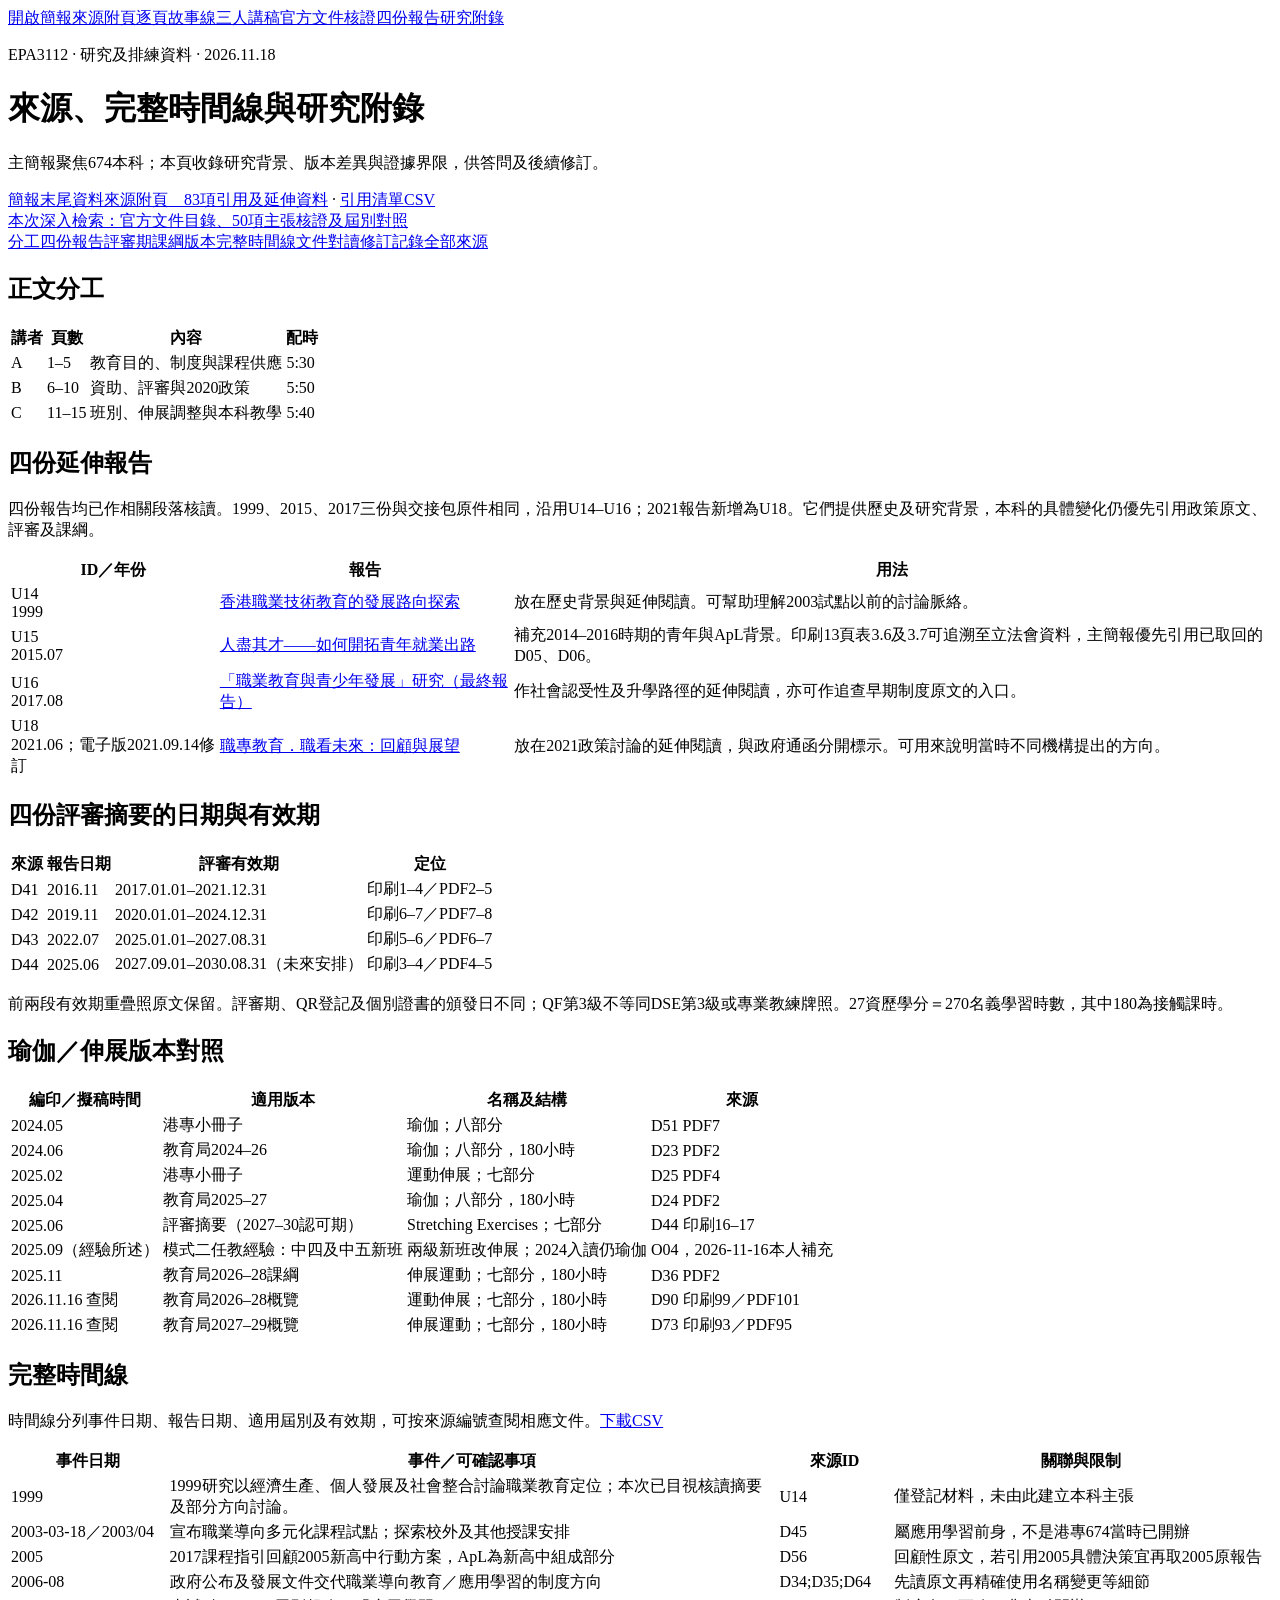
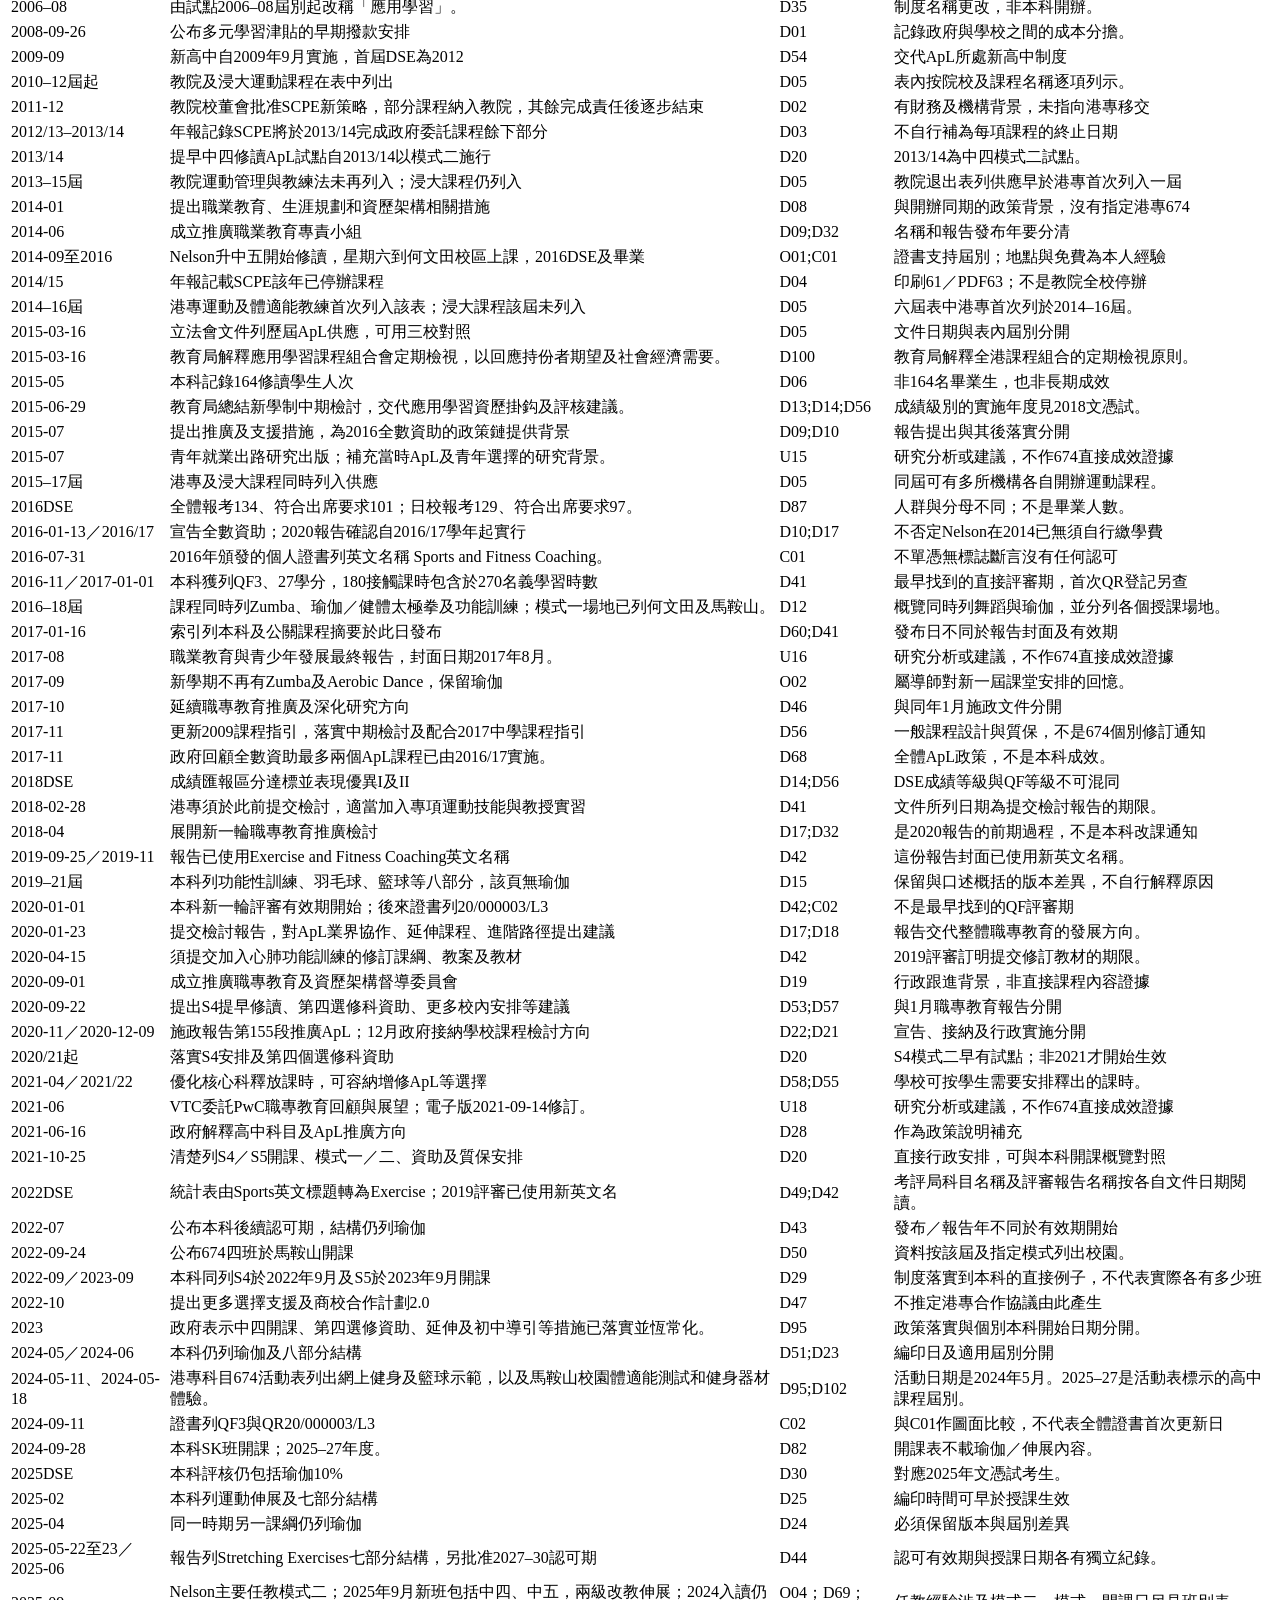
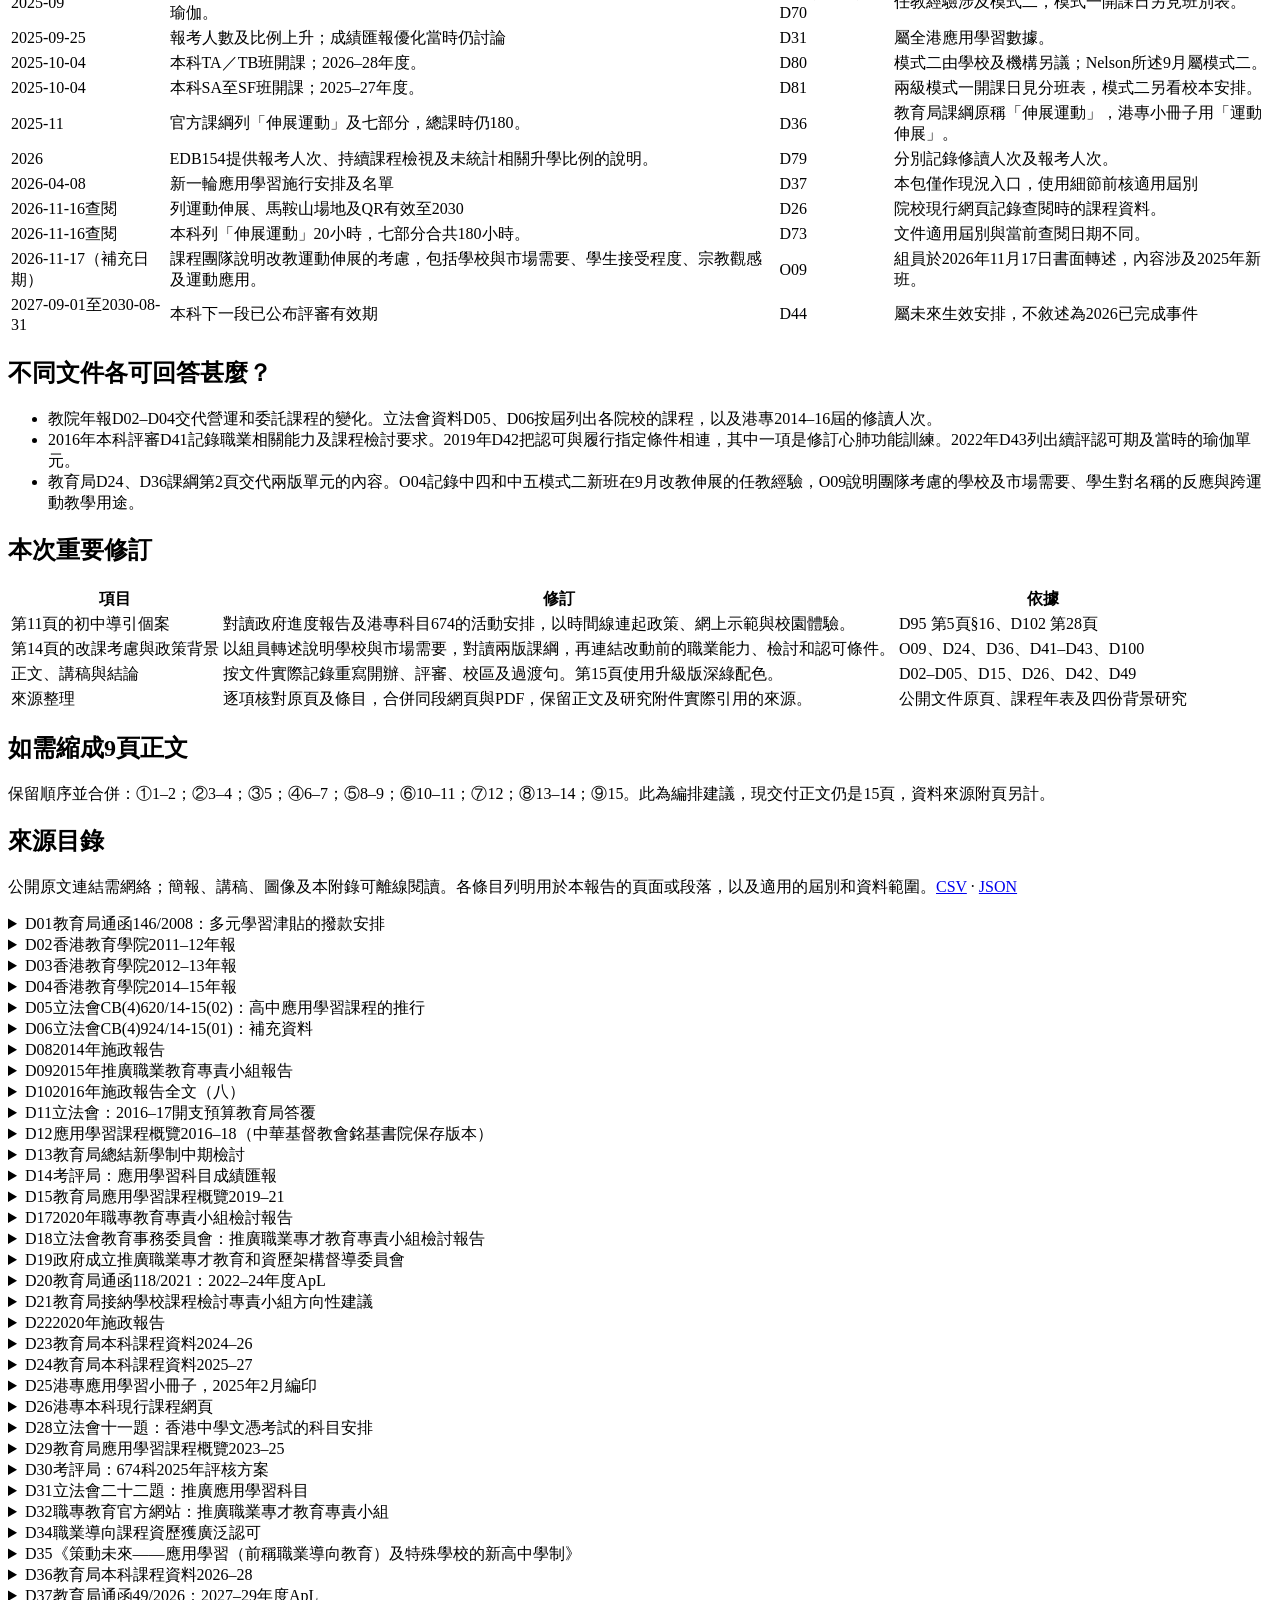
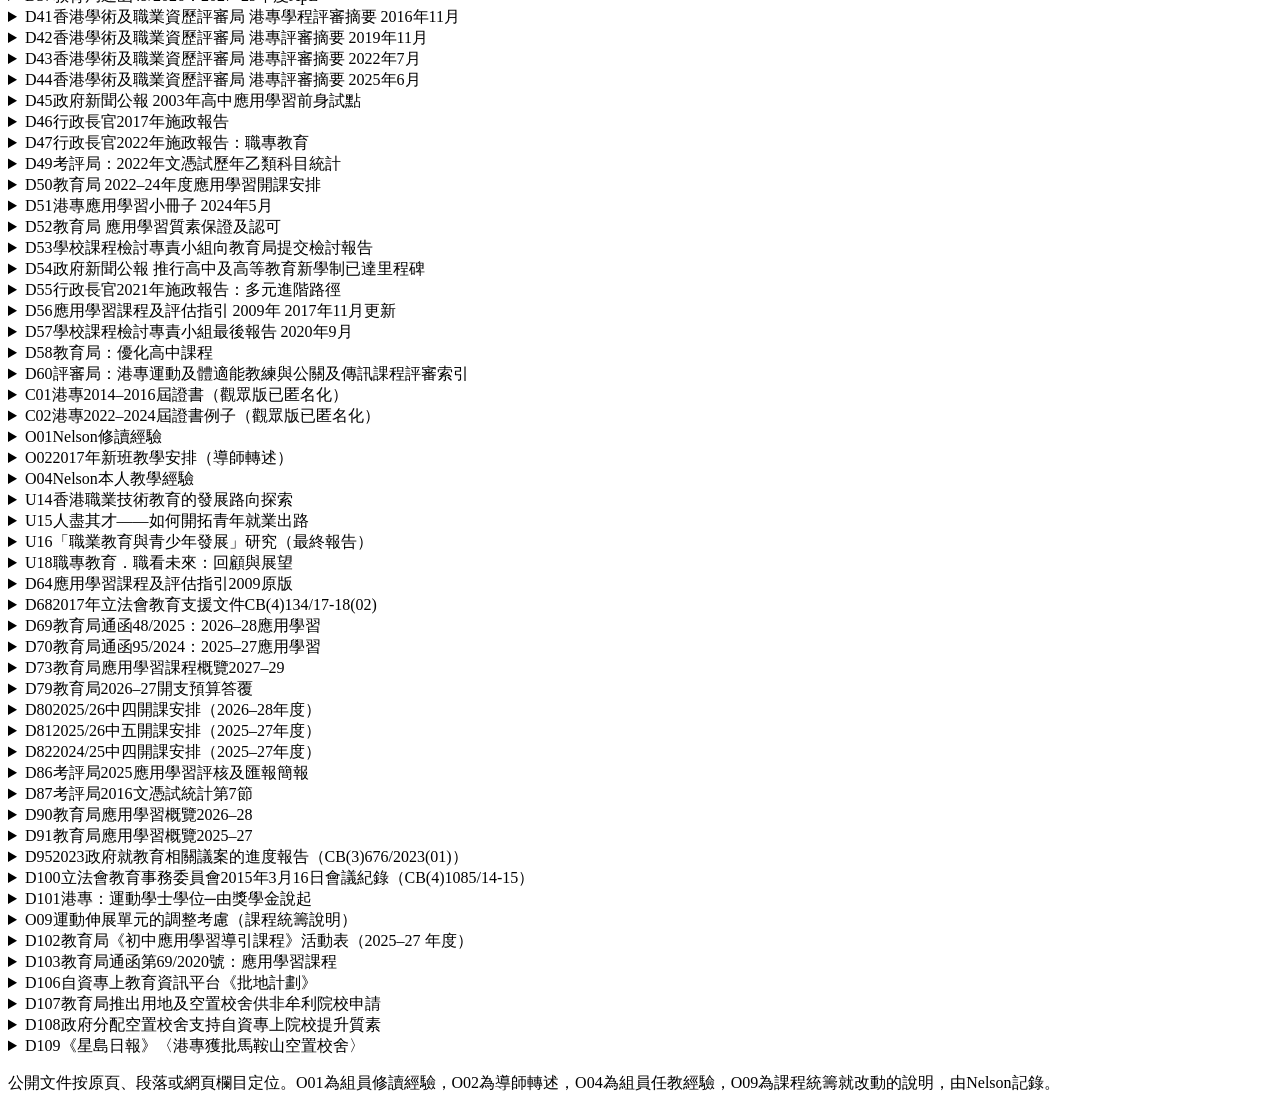
==== commit 8eb8b353: "補充第12頁校舍政策與講者稿，修正講者視窗還原位置後空白" ====
--- a/appendix.html
+++ b/appendix.html
@@ -1 +1 @@
-<!DOCTYPE html><html lang="zh-Hant"><head><meta charset="utf-8"><meta name="viewport" content="width=device-width,initial-scale=1"><title>來源、完整時間線與研究附錄｜EPA3112</title><link rel="stylesheet" href="reader.css"><link rel="stylesheet" href="heading-font.css"></head><body><header><nav><a href="index.html">開啟簡報</a><a href="index.html#/16">來源附頁</a><a href="storyline.html">逐頁故事線</a><a href="speaker-notes.html">三人講稿</a><a href="official-research.html">官方文件核證</a><a href="report-review.html">四份報告</a><a href="appendix.html">研究附錄</a></nav><p class="eyebrow">EPA3112 · 研究及排練資料 · 2026.11.18</p><h1>來源、完整時間線與研究附錄</h1><p class="intro">主簡報聚焦674本科；本頁收錄研究背景、版本差異與證據界限，供答問及後續修訂。</p></header><main><section class="callout"><a href="index.html#/16">簡報末尾資料來源附頁　79項引用及延伸資料</a> · <a href="data/bibliography.csv">引用清單CSV</a><br><a href="official-research.html">本次深入檢索：官方文件目錄、50項主張核證及屆別對照</a></section><section><div class="mini-toc"><a href="#timing">分工</a><a href="#readings">四份報告</a><a href="#accreditation">評審期</a><a href="#versions">課綱版本</a><a href="#timeline">完整時間線</a><a href="#limits">文件對讀</a><a href="#changes">修訂記錄</a><a href="#sources">全部來源</a></div></section><section id="timing"><h2>正文分工</h2><table><thead><tr><th>講者</th><th>頁數</th><th>內容</th><th>配時</th></tr></thead><tbody><tr><td>A</td><td>1–5</td><td>教育目的、制度與課程供應</td><td>5:30</td></tr><tr><td>B</td><td>6–10</td><td>資助、評審與2020政策</td><td>5:50</td></tr><tr><td>C</td><td>11–15</td><td>班別、伸展調整與本科教學</td><td>5:40</td></tr></tbody></table></section><section id="readings"><h2>四份延伸報告</h2><p>四份報告均已作相關段落核讀。1999、2015、2017三份與交接包原件相同，沿用U14–U16；2021報告新增為U18。它們提供歷史及研究背景，本科的具體變化仍優先引用政策原文、評審及課綱。</p><div class="table-wrap"><table class=""><thead><tr><th>ID／年份</th><th>報告</th><th>用法</th></tr></thead><tbody><tr><td>U14<br>1999</td><td><a href="report-review.html#report-U14">香港職業技術教育的發展路向探索</a></td><td>放在歷史背景與延伸閱讀。可幫助理解2003試點以前的討論脈絡。</td></tr><tr><td>U15<br>2015.07</td><td><a href="report-review.html#report-U15">人盡其才——如何開拓青年就業出路</a></td><td>補充2014–2016時期的青年與ApL背景。印刷13頁表3.6及3.7可追溯至立法會資料，主簡報優先引用已取回的D05、D06。</td></tr><tr><td>U16<br>2017.08</td><td><a href="report-review.html#report-U16">「職業教育與青少年發展」研究（最終報告）</a></td><td>作社會認受性及升學路徑的延伸閱讀，亦可作追查早期制度原文的入口。</td></tr><tr><td>U18<br>2021.06；電子版2021.09.14修訂</td><td><a href="report-review.html#report-U18">職專教育．職看未來：回顧與展望</a></td><td>放在2021政策討論的延伸閱讀，與政府通函分開標示。可用來說明當時不同機構提出的方向。</td></tr></tbody></table></div></section><section id="accreditation"><h2>四份評審摘要的日期與有效期</h2><div class="table-wrap"><table class=""><thead><tr><th>來源</th><th>報告日期</th><th>評審有效期</th><th>定位</th></tr></thead><tbody><tr><td>D41</td><td>2016.11</td><td>2017.01.01–2021.12.31</td><td>印刷1–4／PDF2–5</td></tr><tr><td>D42</td><td>2019.11</td><td>2020.01.01–2024.12.31</td><td>印刷6–7／PDF7–8</td></tr><tr><td>D43</td><td>2022.07</td><td>2025.01.01–2027.08.31</td><td>印刷5–6／PDF6–7</td></tr><tr><td>D44</td><td>2025.06</td><td>2027.09.01–2030.08.31（未來安排）</td><td>印刷3–4／PDF4–5</td></tr></tbody></table></div><p class="meta">前兩段有效期重疊照原文保留。評審期、QR登記及個別證書的頒發日不同；QF第3級不等同DSE第3級或專業教練牌照。27資歷學分＝270名義學習時數，其中180為接觸課時。</p></section><section id="versions"><h2>瑜伽／伸展版本對照</h2><div class="table-wrap"><table class=""><thead><tr><th>編印／擬稿時間</th><th>適用版本</th><th>名稱及結構</th><th>來源</th></tr></thead><tbody><tr><td>2024.05</td><td>港專小冊子</td><td>瑜伽；八部分</td><td>D51 PDF7</td></tr><tr><td>2024.06</td><td>教育局2024–26</td><td>瑜伽；八部分，180小時</td><td>D23 PDF2</td></tr><tr><td>2025.02</td><td>港專小冊子</td><td>運動伸展；七部分</td><td>D25 PDF4</td></tr><tr><td>2025.04</td><td>教育局2025–27</td><td>瑜伽；八部分，180小時</td><td>D24 PDF2</td></tr><tr><td>2025.06</td><td>評審摘要（2027–30認可期）</td><td>Stretching Exercises；七部分</td><td>D44 印刷16–17</td></tr><tr><td>2025.09（經驗所述）</td><td>模式二任教經驗：中四及中五新班</td><td>兩級新班改伸展；2024入讀仍瑜伽</td><td>O04，2026-11-16本人補充</td></tr><tr><td>2025.11</td><td>教育局2026–28課綱</td><td>伸展運動；七部分，180小時</td><td>D36 PDF2</td></tr><tr><td>2026.11.16 查閱</td><td>教育局2026–28概覽</td><td>運動伸展；七部分，180小時</td><td>D90 印刷99／PDF101</td></tr><tr><td>2026.11.16 查閱</td><td>教育局2027–29概覽</td><td>伸展運動；七部分，180小時</td><td>D73 印刷93／PDF95</td></tr></tbody></table></div></section><section id="timeline"><h2>完整時間線</h2><p class="meta">時間線分列事件日期、報告日期、適用屆別及有效期，可按來源編號查閱相應文件。<a href="data/timeline.csv">下載CSV</a></p><div class="table-wrap"><table class="timeline"><thead><tr><th>事件日期</th><th>事件／可確認事項</th><th>來源ID</th><th>關聯與限制</th></tr></thead><tbody><tr><td>1999</td><td>1999研究以經濟生產、個人發展及社會整合討論職業教育定位；本次已目視核讀摘要及部分方向討論。</td><td>U14</td><td>僅登記材料，未由此建立本科主張</td></tr><tr><td>2003-03-18／2003/04</td><td>宣布職業導向多元化課程試點；探索校外及其他授課安排</td><td>D45</td><td>屬應用學習前身，不是港專674當時已開辦</td></tr><tr><td>2005</td><td>2017課程指引回顧2005新高中行動方案，ApL為新高中組成部分</td><td>D56</td><td>回顧性原文，若引用2005具體決策宜再取2005原報告</td></tr><tr><td>2006-08</td><td>政府公布及發展文件交代職業導向教育／應用學習的制度方向</td><td>D34;D35;D64</td><td>先讀原文再精確使用名稱變更等細節</td></tr><tr><td>2006–08</td><td>由試點2006–08屆別起改稱「應用學習」。</td><td>D35</td><td>制度名稱更改，非本科開辦。</td></tr><tr><td>2008-09-26</td><td>公布多元學習津貼的早期撥款安排</td><td>D01</td><td>記錄政府與學校之間的成本分擔。</td></tr><tr><td>2009-09</td><td>新高中自2009年9月實施，首屆DSE為2012</td><td>D54</td><td>交代ApL所處新高中制度</td></tr><tr><td>2010–12屆起</td><td>教院及浸大運動課程在表中列出</td><td>D05</td><td>表內按院校及課程名稱逐項列示。</td></tr><tr><td>2011-12</td><td>教院校董會批准SCPE新策略，部分課程納入教院，其餘完成責任後逐步結束</td><td>D02</td><td>有財務及機構背景，未指向港專移交</td></tr><tr><td>2012/13–2013/14</td><td>年報記錄SCPE將於2013/14完成政府委託課程餘下部分</td><td>D03</td><td>不自行補為每項課程的終止日期</td></tr><tr><td>2013/14</td><td>提早中四修讀ApL試點自2013/14以模式二施行</td><td>D20</td><td>2013/14為中四模式二試點。</td></tr><tr><td>2013–15屆</td><td>教院運動管理與教練法未再列入；浸大課程仍列入</td><td>D05</td><td>教院退出表列供應早於港專首次列入一屆</td></tr><tr><td>2014-01</td><td>提出職業教育、生涯規劃和資歷架構相關措施</td><td>D08</td><td>與開辦同期的政策背景，沒有指定港專674</td></tr><tr><td>2014-06</td><td>成立推廣職業教育專責小組</td><td>D09;D32</td><td>名稱和報告發布年要分清</td></tr><tr><td>2014-09至2016</td><td>Nelson升中五開始修讀，星期六到何文田校區上課，2016DSE及畢業</td><td>O01;C01</td><td>證書支持屆別；地點與免費為本人經驗</td></tr><tr><td>2014/15</td><td>年報記載SCPE該年已停辦課程</td><td>D04</td><td>印刷61／PDF63；不是教院全校停辦</td></tr><tr><td>2014–16屆</td><td>港專運動及體適能教練首次列入該表；浸大課程該屆未列入</td><td>D05</td><td>六屆表中港專首次列於2014–16屆。</td></tr><tr><td>2015-03-16</td><td>立法會文件列歷屆ApL供應，可用三校對照</td><td>D05</td><td>文件日期與表內屆別分開</td></tr><tr><td>2015-03-16</td><td>教育局解釋應用學習課程組合會定期檢視，以回應持份者期望及社會經濟需要。</td><td>D100</td><td>教育局解釋全港課程組合的定期檢視原則。</td></tr><tr><td>2015-05</td><td>本科記錄164修讀學生人次</td><td>D06</td><td>非164名畢業生，也非長期成效</td></tr><tr><td>2015-06-29</td><td>教育局總結新學制中期檢討，交代應用學習資歷掛鈎及評核建議。</td><td>D13;D14;D56</td><td>成績級別的實施年度見2018文憑試。</td></tr><tr><td>2015-07</td><td>提出推廣及支援措施，為2016全數資助的政策鏈提供背景</td><td>D09;D10</td><td>報告提出與其後落實分開</td></tr><tr><td>2015-07</td><td>青年就業出路研究出版；補充當時ApL及青年選擇的研究背景。</td><td>U15</td><td>研究分析或建議，不作674直接成效證據</td></tr><tr><td>2015–17屆</td><td>港專及浸大課程同時列入供應</td><td>D05</td><td>同屆可有多所機構各自開辦運動課程。</td></tr><tr><td>2016DSE</td><td>全體報考134、符合出席要求101；日校報考129、符合出席要求97。</td><td>D87</td><td>人群與分母不同；不是畢業人數。</td></tr><tr><td>2016-01-13／2016/17</td><td>宣告全數資助；2020報告確認自2016/17學年起實行</td><td>D10;D17</td><td>不否定Nelson在2014已無須自行繳學費</td></tr><tr><td>2016-07-31</td><td>2016年頒發的個人證書列英文名稱 Sports and Fitness Coaching。</td><td>C01</td><td>不單憑無標誌斷言沒有任何認可</td></tr><tr><td>2016-11／2017-01-01</td><td>本科獲列QF3、27學分，180接觸課時包含於270名義學習時數</td><td>D41</td><td>最早找到的直接評審期，首次QR登記另查</td></tr><tr><td>2016–18屆</td><td>課程同時列Zumba、瑜伽／健體太極拳及功能訓練；模式一場地已列何文田及馬鞍山。</td><td>D12</td><td>概覽同時列舞蹈與瑜伽，並分列各個授課場地。</td></tr><tr><td>2017-01-16</td><td>索引列本科及公關課程摘要於此日發布</td><td>D60;D41</td><td>發布日不同於報告封面及有效期</td></tr><tr><td>2017-08</td><td>職業教育與青少年發展最終報告，封面日期2017年8月。</td><td>U16</td><td>研究分析或建議，不作674直接成效證據</td></tr><tr><td>2017-09</td><td>新學期不再有Zumba及Aerobic Dance，保留瑜伽</td><td>O02</td><td>屬導師對新一屆課堂安排的回憶。</td></tr><tr><td>2017-10</td><td>延續職專教育推廣及深化研究方向</td><td>D46</td><td>與同年1月施政文件分開</td></tr><tr><td>2017-11</td><td>更新2009課程指引，落實中期檢討及配合2017中學課程指引</td><td>D56</td><td>一般課程設計與質保，不是674個別修訂通知</td></tr><tr><td>2017-11</td><td>政府回顧全數資助最多兩個ApL課程已由2016/17實施。</td><td>D68</td><td>全體ApL政策，不是本科成效。</td></tr><tr><td>2018DSE</td><td>成績匯報區分達標並表現優異I及II</td><td>D14;D56</td><td>DSE成績等級與QF等級不可混同</td></tr><tr><td>2018-02-28</td><td>港專須於此前提交檢討，適當加入專項運動技能與教授實習</td><td>D41</td><td>文件所列日期為提交檢討報告的期限。</td></tr><tr><td>2018-04</td><td>展開新一輪職專教育推廣檢討</td><td>D17;D32</td><td>是2020報告的前期過程，不是本科改課通知</td></tr><tr><td>2019-09-25／2019-11</td><td>報告已使用Exercise and Fitness Coaching英文名稱</td><td>D42</td><td>這份報告封面已使用新英文名稱。</td></tr><tr><td>2019–21屆</td><td>本科列功能性訓練、羽毛球、籃球等八部分，該頁無瑜伽</td><td>D15</td><td>保留與口述概括的版本差異，不自行解釋原因</td></tr><tr><td>2020-01-01</td><td>本科新一輪評審有效期開始；後來證書列20/000003/L3</td><td>D42;C02</td><td>不是最早找到的QF評審期</td></tr><tr><td>2020-01-23</td><td>提交檢討報告，對ApL業界協作、延伸課程、進階路徑提出建議</td><td>D17;D18</td><td>報告交代整體職專教育的發展方向。</td></tr><tr><td>2020-04-15</td><td>須提交加入心肺功能訓練的修訂課綱、教案及教材</td><td>D42</td><td>2019評審訂明提交修訂教材的期限。</td></tr><tr><td>2020-09-01</td><td>成立推廣職專教育及資歷架構督導委員會</td><td>D19</td><td>行政跟進背景，非直接課程內容證據</td></tr><tr><td>2020-09-22</td><td>提出S4提早修讀、第四選修科資助、更多校內安排等建議</td><td>D53;D57</td><td>與1月職專教育報告分開</td></tr><tr><td>2020-11／2020-12-09</td><td>施政報告第155段推廣ApL；12月政府接納學校課程檢討方向</td><td>D22;D21</td><td>宣告、接納及行政實施分開</td></tr><tr><td>2020/21起</td><td>落實S4安排及第四個選修科資助</td><td>D20</td><td>S4模式二早有試點；非2021才開始生效</td></tr><tr><td>2021-04／2021/22</td><td>優化核心科釋放課時，可容納增修ApL等選擇</td><td>D58;D55</td><td>學校可按學生需要安排釋出的課時。</td></tr><tr><td>2021-06</td><td>VTC委託PwC職專教育回顧與展望；電子版2021-09-14修訂。</td><td>U18</td><td>研究分析或建議，不作674直接成效證據</td></tr><tr><td>2021-06-16</td><td>政府解釋高中科目及ApL推廣方向</td><td>D28</td><td>作為政策說明補充</td></tr><tr><td>2021-10-25</td><td>清楚列S4／S5開課、模式一／二、資助及質保安排</td><td>D20</td><td>直接行政安排，可與本科開課概覽對照</td></tr><tr><td>2022DSE</td><td>統計表由Sports英文標題轉為Exercise；2019評審已使用新英文名</td><td>D49;D42</td><td>考評局科目名稱及評審報告名稱按各自文件日期閱讀。</td></tr><tr><td>2022-07</td><td>公布本科後續認可期，結構仍列瑜伽</td><td>D43</td><td>發布／報告年不同於有效期開始</td></tr><tr><td>2022-09-24</td><td>公布674四班於馬鞍山開課</td><td>D50</td><td>資料按該屆及指定模式列出校園。</td></tr><tr><td>2022-09／2023-09</td><td>本科同列S4於2022年9月及S5於2023年9月開課</td><td>D29</td><td>制度落實到本科的直接例子，不代表實際各有多少班</td></tr><tr><td>2022-10</td><td>提出更多選擇支援及商校合作計劃2.0</td><td>D47</td><td>不推定港專合作協議由此產生</td></tr><tr><td>2023</td><td>政府表示中四開課、第四選修資助、延伸及初中導引等措施已落實並恆常化。</td><td>D95</td><td>政策落實與個別本科開始日期分開。</td></tr><tr><td>2024-05／2024-06</td><td>本科仍列瑜伽及八部分結構</td><td>D51;D23</td><td>編印日及適用屆別分開</td></tr><tr><td>2024-05-11、2024-05-18</td><td>港專科目674活動表列出網上健身及籃球示範，以及馬鞍山校園體適能測試和健身器材體驗。</td><td>D95;D102</td><td>活動日期是2024年5月。2025–27是活動表標示的高中課程屆別。</td></tr><tr><td>2024-09-11</td><td>證書列QF3與QR20/000003/L3</td><td>C02</td><td>與C01作圖面比較，不代表全體證書首次更新日</td></tr><tr><td>2024-09-28</td><td>本科SK班開課；2025–27年度。</td><td>D82</td><td>開課表不載瑜伽／伸展內容。</td></tr><tr><td>2025DSE</td><td>本科評核仍包括瑜伽10%</td><td>D30</td><td>對應2025年文憑試考生。</td></tr><tr><td>2025-02</td><td>本科列運動伸展及七部分結構</td><td>D25</td><td>編印時間可早於授課生效</td></tr><tr><td>2025-04</td><td>同一時期另一課綱仍列瑜伽</td><td>D24</td><td>必須保留版本與屆別差異</td></tr><tr><td>2025-05-22至23／2025-06</td><td>報告列Stretching Exercises七部分結構，另批准2027–30認可期</td><td>D44</td><td>認可有效期與授課日期各有獨立紀錄。</td></tr><tr><td>2025-09</td><td>Nelson主要任教模式二；2025年9月新班包括中四、中五，兩級改教伸展；2024入讀仍瑜伽。</td><td>O04；D69；D70</td><td>任教經驗涉及模式二，模式一開課日另見班別表。</td></tr><tr><td>2025-09-25</td><td>報考人數及比例上升；成績匯報優化當時仍討論</td><td>D31</td><td>屬全港應用學習數據。</td></tr><tr><td>2025-10-04</td><td>本科TA／TB班開課；2026–28年度。</td><td>D80</td><td>模式二由學校及機構另議；Nelson所述9月屬模式二。</td></tr><tr><td>2025-10-04</td><td>本科SA至SF班開課；2025–27年度。</td><td>D81</td><td>兩級模式一開課日見分班表，模式二另看校本安排。</td></tr><tr><td>2025-11</td><td>官方課綱列「伸展運動」及七部分，總課時仍180。</td><td>D36</td><td>教育局課綱原稱「伸展運動」，港專小冊子用「運動伸展」。</td></tr><tr><td>2026</td><td>EDB154提供報考人次、持續課程檢視及未統計相關升學比例的說明。</td><td>D79</td><td>分別記錄修讀人次及報考人次。</td></tr><tr><td>2026-04-08</td><td>新一輪應用學習施行安排及名單</td><td>D37</td><td>本包僅作現況入口，使用細節前核適用屆別</td></tr><tr><td>2026-11-16查閱</td><td>列運動伸展、馬鞍山場地及QR有效至2030</td><td>D26</td><td>院校現行網頁記錄查閱時的課程資料。</td></tr><tr><td>2026-11-16查閱</td><td>本科列「伸展運動」20小時，七部分合共180小時。</td><td>D73</td><td>文件適用屆別與當前查閱日期不同。</td></tr><tr><td>2026-11-17（補充日期）</td><td>課程團隊說明改教運動伸展的考慮，包括學校與市場需要、學生接受程度、宗教觀感及運動應用。</td><td>O09</td><td>組員於2026年11月17日書面轉述，內容涉及2025年新班。</td></tr><tr><td>2027-09-01至2030-08-31</td><td>本科下一段已公布評審有效期</td><td>D44</td><td>屬未來生效安排，不敘述為2026已完成事件</td></tr></tbody></table></div></section><section id="limits"><h2>不同文件各可回答甚麼？</h2><ul><li>教院年報D02–D04交代營運和委託課程的變化。立法會資料D05、D06按屆列出各院校的課程，以及港專2014–16屆的修讀人次。</li><li>2016年本科評審D41記錄職業相關能力及課程檢討要求。2019年D42把認可與履行指定條件相連，其中一項是修訂心肺功能訓練。2022年D43列出續評認可期及當時的瑜伽單元。</li><li>教育局D24、D36課綱第2頁交代兩版單元的內容。O04記錄中四和中五模式二新班在9月改教伸展的任教經驗，O09說明團隊考慮的學校及市場需要、學生對名稱的反應與跨運動教學用途。</li></ul></section><section id="changes"><h2>本次重要修訂</h2><div class="table-wrap"><table class=""><thead><tr><th>項目</th><th>修訂</th><th>依據</th></tr></thead><tbody><tr><td>第11頁的初中導引個案</td><td>對讀政府進度報告及港專科目674的活動安排，以時間線連起政策、網上示範與校園體驗。</td><td>D95 第5頁§16、D102 第28頁</td></tr><tr><td>第14頁的改課考慮與政策背景</td><td>以組員轉述說明學校與市場需要，對讀兩版課綱，再連結改動前的職業能力、檢討和認可條件。</td><td>O09、D24、D36、D41–D43、D100</td></tr><tr><td>正文、講稿與結論</td><td>按文件實際記錄重寫開辦、評審、校區及過渡句。第15頁使用升級版深綠配色。</td><td>D02–D05、D15、D26、D42、D49</td></tr><tr><td>來源整理</td><td>逐項核對原頁及條目，合併同段網頁與PDF，保留正文及研究附件實際引用的來源。</td><td>公開文件原頁、課程年表及四份背景研究</td></tr></tbody></table></div></section><section><h2>如需縮成9頁正文</h2><p>保留順序並合併：①1–2；②3–4；③5；④6–7；⑤8–9；⑥10–11；⑦12；⑧13–14；⑨15。此為編排建議，現交付正文仍是15頁，資料來源附頁另計。</p></section><section id="sources"><h2>來源目錄</h2><p class="meta">公開原文連結需網絡；簡報、講稿、圖像及本附錄可離線閱讀。各條目列明用於本報告的頁面或段落，以及適用的屆別和資料範圍。<a href="data/sources.csv">CSV</a> · <a href="data/sources.json">JSON</a></p><details id="D01"><summary><span class="badge">D01</span>教育局通函146/2008：多元學習津貼的撥款安排</summary><dl><dt>日期／版本</dt><dd>2008-09-26</dd><dt>頁碼／段落</dt><dd>PDF 1–2，§2–6</dd><dt>可支持的內容</dt><dd>2009/10起多元學習津貼早期撥款安排</dd><dt>適用範圍</dt><dd>2008年文件列出政府與學校當年的費用分擔方式。</dd><dt>本次核讀狀態</dt><dd>已核讀引用的頁面、段落或欄位。</dd></dl><a class="source-url" href="https://applications.edb.gov.hk/circular/upload/EDBCM/EDBCM08146C.pdf" target="_blank" rel="noopener noreferrer">https://applications.edb.gov.hk/circular/upload/EDBCM/EDBCM08146C.pdf</a></details><details id="D02"><summary><span class="badge">D02</span>香港教育學院2011–12年報</summary><dl><dt>日期／版本</dt><dd>2011–12年報；記述2011-12決策</dd><dt>頁碼／段落</dt><dd>印刷60／PDF62，司庫報告SCPE段落</dd><dt>可支持的內容</dt><dd>SCPE新營運策略及財務背景</dd><dt>適用範圍</dt><dd>年報記錄教院及其持續專業教育學院的營運調整。</dd><dt>本次核讀狀態</dt><dd>已核讀引用的頁面、段落或欄位。</dd></dl><a class="source-url" href="https://www.eduhk.hk/ar/annual1112/pdf/HKIEd_Annual_Report_2011-2012.pdf" target="_blank" rel="noopener noreferrer">https://www.eduhk.hk/ar/annual1112/pdf/HKIEd_Annual_Report_2011-2012.pdf</a></details><details id="D03"><summary><span class="badge">D03</span>香港教育學院2012–13年報</summary><dl><dt>日期／版本</dt><dd>2012–13年報</dd><dt>頁碼／段落</dt><dd>印刷61／PDF64，SCPE段落</dd><dt>可支持的內容</dt><dd>2013/14完成委託課程餘下責任</dd><dt>適用範圍</dt><dd>年報按院校整體業務敘述課程調整。</dd><dt>本次核讀狀態</dt><dd>已核讀引用的頁面、段落或欄位。</dd></dl><a class="source-url" href="https://www.eduhk.hk/ar/annual1213/Images/HKIED-annualreport2012-13.pdf" target="_blank" rel="noopener noreferrer">https://www.eduhk.hk/ar/annual1213/Images/HKIED-annualreport2012-13.pdf</a></details><details id="D04"><summary><span class="badge">D04</span>香港教育學院2014–15年報</summary><dl><dt>日期／版本</dt><dd>2014–15年報</dd><dt>頁碼／段落</dt><dd>印刷61／PDF63，SCPE段落</dd><dt>可支持的內容</dt><dd>SCPE該年已停辦課程</dd><dt>適用範圍</dt><dd>內容涉及持續專業教育學院的課程與營運安排。</dd><dt>本次核讀狀態</dt><dd>已核讀引用的頁面、段落或欄位。</dd></dl><a class="source-url" href="https://www.eduhk.hk/ar/annual1920/HKIEd_Annual_Report_2014-2015.pdf" target="_blank" rel="noopener noreferrer">https://www.eduhk.hk/ar/annual1920/HKIEd_Annual_Report_2014-2015.pdf</a></details><details id="D05"><summary><span class="badge">D05</span>立法會CB(4)620/14-15(02)：高中應用學習課程的推行</summary><dl><dt>日期／版本</dt><dd>2015-03-16</dd><dt>頁碼／段落</dt><dd>附錄四，印刷／PDF14</dd><dt>可支持的內容</dt><dd>三機構2010–12至2015–17屆供應表</dd><dt>適用範圍</dt><dd>表內的標記按提供機構、課程名稱及修讀屆別排列。</dd><dt>本次核讀狀態</dt><dd>本次成功取得官方PDF，已核讀附錄四第14頁並目視確認表格。</dd></dl><a class="source-url" href="https://www.legco.gov.hk/yr14-15/chinese/panels/ed/papers/ed20150316cb4-620-2-c.pdf" target="_blank" rel="noopener noreferrer">https://www.legco.gov.hk/yr14-15/chinese/panels/ed/papers/ed20150316cb4-620-2-c.pdf</a></details><details id="D06"><summary><span class="badge">D06</span>立法會CB(4)924/14-15(01)：補充資料</summary><dl><dt>日期／版本</dt><dd>2015-05</dd><dt>頁碼／段落</dt><dd>附件印刷1–2／PDF2–3（164人次見印刷2）</dd><dt>可支持的內容</dt><dd>2014–16屆修讀學生人次及課程模式</dd><dt>適用範圍</dt><dd>統計單位為修讀人次。</dd><dt>本次核讀狀態</dt><dd>本次成功取得官方PDF，已核讀附件第1–2頁，目視確認本科164人次。</dd></dl><a class="source-url" href="https://www.legco.gov.hk/yr14-15/chinese/panels/ed/papers/ed20150316cb4-924-1-c.pdf" target="_blank" rel="noopener noreferrer">https://www.legco.gov.hk/yr14-15/chinese/panels/ed/papers/ed20150316cb4-924-1-c.pdf</a></details><details id="D08"><summary><span class="badge">D08</span>2014年施政報告</summary><dl><dt>日期／版本</dt><dd>2014年施政報告</dd><dt>頁碼／段落</dt><dd>PDF27–28，§101–108</dd><dt>可支持的內容</dt><dd>政府提出檢視職業教育、成立專責小組、加強生涯規劃及設立資歷架構基金。</dd><dt>適用範圍</dt><dd>屬2014年香港職業教育的整體政策。</dd><dt>本次核讀狀態</dt><dd>已對照原文所列頁面或網頁段落。</dd></dl><a class="source-url" href="https://www.policyaddress.gov.hk/2014/chi/pdf/PA2014.pdf" target="_blank" rel="noopener noreferrer">https://www.policyaddress.gov.hk/2014/chi/pdf/PA2014.pdf</a></details><details id="D09"><summary><span class="badge">D09</span>2015年推廣職業教育專責小組報告</summary><dl><dt>日期／版本</dt><dd>2015-07</dd><dt>頁碼／段落</dt><dd>印刷21／PDF22，§2.5–2.6及註3；印刷87–88／PDF88–89，§6.36–6.39</dd><dt>可支持的內容</dt><dd>§2.5及註3：配合學生興趣／需要，新增修訂課程包括本科；§2.6：QF掛鈎讓學生在DSE以外取得認可資歷，支援深造及就業。§6.36–6.39：建議更多課程與QF掛鈎、政府提供100%課程費用津貼，以及2018評級安排。第6.39段記錄當時學校約負擔課程費的四分之一。</dd><dt>適用範圍</dt><dd>2015年建議及取捨考慮，後續施行學年見D11。</dd><dt>本次核讀狀態</dt><dd>已核讀引用的頁面、段落或欄位。</dd></dl><a class="source-url" href="https://www.edb.gov.hk/attachment/tc/edu-system/other-edu-training/vocational-other-edu-program/Report%20of%20the%20Task%20Force%20on%20Promotion%20of%20Vocational%20Education%20%28CHI%29.pdf" target="_blank" rel="noopener noreferrer">https://www.edb.gov.hk/attachment/tc/edu-system/other-edu-training/vocational-other-edu-program/Report%20of%20the%20Task%20Force%20on%20Promotion%20of%20Vocational%20Education%20%28CHI%29.pdf</a></details><details id="D10"><summary><span class="badge">D10</span>2016年施政報告全文（八）</summary><dl><dt>日期／版本</dt><dd>2016-01-13</dd><dt>頁碼／段落</dt><dd>第196段</dd><dt>可支持的內容</dt><dd>全數資助中學提供ApL的政策宣告</dd><dt>適用範圍</dt><dd>2016年施政報告交代政策方向，D11交代實施學年。</dd><dt>本次核讀狀態</dt><dd>已核讀引用的頁面、段落或欄位。</dd></dl><a class="source-url" href="https://www.info.gov.hk/gia/general/201601/13/P201601130410.htm" target="_blank" rel="noopener noreferrer">https://www.info.gov.hk/gia/general/201601/13/P201601130410.htm</a></details><details id="D11"><summary><span class="badge">D11</span>立法會：2016–17開支預算教育局答覆</summary><dl><dt>日期／版本</dt><dd>2016–17開支預算</dd><dt>頁碼／段落</dt><dd>EDB019：第18節EDB-1印刷37–38／PDF60–61；EDB040：印刷107／PDF130，答覆1(d)</dd><dt>可支持的內容</dt><dd>當時答覆已明列由2016/17學年全數資助應用學習；EDB019按課程組別列修讀人次，2014–16運動組別164人次。</dd><dt>適用範圍</dt><dd>開支預算與運動組別數據分列，本科修讀人次見D06。</dd><dt>本次核讀狀態</dt><dd>已核讀引用的頁面、段落或欄位。</dd></dl><a class="source-url" href="https://www.legco.gov.hk/yr15-16/chinese/fc/fc/w_q/edb-c.pdf" target="_blank" rel="noopener noreferrer">https://www.legco.gov.hk/yr15-16/chinese/fc/fc/w_q/edb-c.pdf</a></details><details id="D12"><summary><span class="badge">D12</span>應用學習課程概覽2016–18（中華基督教會銘基書院保存版本）</summary><dl><dt>日期／版本</dt><dd>2016–18屆概覽</dd><dt>頁碼／段落</dt><dd>印刷／PDF68–69</dd><dt>可支持的內容</dt><dd>六大部分、180課時，Zumba與瑜伽／太極並存；授課地點</dd><dt>適用範圍</dt><dd>學校網站保存的教育局概覽副本，記錄當屆公布的課程安排。</dd><dt>本次核讀狀態</dt><dd>已核讀引用的頁面、段落或欄位。</dd></dl><a class="source-url" href="https://cccmkc.edu.hk/sites/default/files/pdf/prospectus_for_applied_learning_2016_2018.pdf" target="_blank" rel="noopener noreferrer">https://cccmkc.edu.hk/sites/default/files/pdf/prospectus_for_applied_learning_2016_2018.pdf</a></details><details id="D13"><summary><span class="badge">D13</span>教育局總結新學制中期檢討</summary><dl><dt>日期／版本</dt><dd>2015-06-29</dd><dt>頁碼／段落</dt><dd>2015.06.29，課程建議中「40個應用學習課程」一項及公開評核建議</dd><dt>可支持的內容</dt><dd>教育局交代應用學習課程與資歷架構的聯繫，並提出細分達標並表現優異的成績匯報安排。</dd><dt>適用範圍</dt><dd>2015年公布建議，D14及D56說明成績匯報的實施年度。</dd><dt>本次核讀狀態</dt><dd>已對照原文所列頁面或網頁段落。</dd></dl><a class="source-url" href="https://www.info.gov.hk/gia/general/201506/29/P201506290549.htm" target="_blank" rel="noopener noreferrer">https://www.info.gov.hk/gia/general/201506/29/P201506290549.htm</a></details><details id="D14"><summary><span class="badge">D14</span>考評局：應用學習科目成績匯報</summary><dl><dt>日期／版本</dt><dd>現行動態FAQ；制度自2018DSE</dd><dt>頁碼／段落</dt><dd>乙類科目常見問題，第1問「應用學習科目的成績如何匯報？」</dd><dt>可支持的內容</dt><dd>2018年文憑試起，一般應用學習採用達標、達標並表現優異（I）及（II）；應用學習中文另有安排。</dd><dt>適用範圍</dt><dd>記錄文憑試的成績匯報方式，資歷級別見四份本科評審。</dd><dt>本次核讀狀態</dt><dd>已對照原文所列頁面或網頁段落。</dd></dl><a class="source-url" href="https://www.hkeaa.edu.hk/tc/hkdse/assessment/subject_information/category_b_subjects/faq_index/faq_03.html" target="_blank" rel="noopener noreferrer">https://www.hkeaa.edu.hk/tc/hkdse/assessment/subject_information/category_b_subjects/faq_index/faq_03.html</a></details><details id="D15"><summary><span class="badge">D15</span>教育局應用學習課程概覽2019–21</summary><dl><dt>日期／版本</dt><dd>2019–21屆概覽</dd><dt>頁碼／段落</dt><dd>印刷／PDF70–71</dd><dt>可支持的內容</dt><dd>八部分；功能性訓練、羽毛球、籃球；該頁無瑜伽</dd><dt>適用範圍</dt><dd>2019–21課程概覽的主題按原頁記錄，導師的教學回憶另見O02。</dd><dt>本次核讀狀態</dt><dd>已核讀引用的頁面、段落或欄位。</dd></dl><a class="source-url" href="https://www.edb.gov.hk/attachment/en/curriculum-development/cross-kla-studies/applied-learning/whats-new/Prospectus%20for%20Applied%20Learning%202019-21.pdf" target="_blank" rel="noopener noreferrer">https://www.edb.gov.hk/attachment/en/curriculum-development/cross-kla-studies/applied-learning/whats-new/Prospectus%20for%20Applied%20Learning%202019-21.pdf</a></details><details id="D17"><summary><span class="badge">D17</span>2020年職專教育專責小組檢討報告</summary><dl><dt>日期／版本</dt><dd>2020-01；提交2020-01-23另見D18</dd><dt>頁碼／段落</dt><dd>印刷34／PDF36，§3.7；印刷40–42／PDF42–44，§3.27–3.33</dd><dt>可支持的內容</dt><dd>既有資助與QF回顧、ApL業界合作及進階路徑建議</dd><dt>適用範圍</dt><dd>2020年1月專責小組的全港職專教育建議。</dd><dt>本次核讀狀態</dt><dd>已核讀引用的頁面、段落或欄位。</dd></dl><a class="source-url" href="https://www.edb.gov.hk/attachment/tc/edu-system/other-edu-training/vocational-other-edu-program/VPET_TF_Report_2019_c.pdf" target="_blank" rel="noopener noreferrer">https://www.edb.gov.hk/attachment/tc/edu-system/other-edu-training/vocational-other-edu-program/VPET_TF_Report_2019_c.pdf</a></details><details id="D18"><summary><span class="badge">D18</span>立法會教育事務委員會：推廣職業專才教育專責小組檢討報告</summary><dl><dt>日期／版本</dt><dd>2020-07-03</dd><dt>頁碼／段落</dt><dd>PDF1，§2–3；PDF2，§5</dd><dt>可支持的內容</dt><dd>2020年1月23日提交報告，提出透過應用學習及商校合作加強中學職專教育。</dd><dt>適用範圍</dt><dd>記錄專責小組建議及提交立法會的時間。</dd><dt>本次核讀狀態</dt><dd>已對照原文所列頁面或網頁段落。</dd></dl><a class="source-url" href="https://www.legco.gov.hk/yr19-20/chinese/panels/ed/papers/ed20200703cb4-764-1-c.pdf" target="_blank" rel="noopener noreferrer">https://www.legco.gov.hk/yr19-20/chinese/panels/ed/papers/ed20200703cb4-764-1-c.pdf</a></details><details id="D19"><summary><span class="badge">D19</span>政府成立推廣職業專才教育和資歷架構督導委員會</summary><dl><dt>日期／版本</dt><dd>2020-09-01</dd><dt>頁碼／段落</dt><dd>2020.09.01，新聞公報首兩段及委員任期段</dd><dt>可支持的內容</dt><dd>政府成立督導委員會以跟進專責小組建議，並承接資歷架構基金督導委員會職能。</dd><dt>適用範圍</dt><dd>屬政府跟進全港職專教育及資歷架構的行政安排。</dd><dt>本次核讀狀態</dt><dd>已對照原文所列頁面或網頁段落。</dd></dl><a class="source-url" href="https://www.info.gov.hk/gia/general/202009/01/P2020090100286.htm" target="_blank" rel="noopener noreferrer">https://www.info.gov.hk/gia/general/202009/01/P2020090100286.htm</a></details><details id="D20"><summary><span class="badge">D20</span>教育局通函118/2021：2022–24年度ApL</summary><dl><dt>日期／版本</dt><dd>2021-10-25；118/2021</dd><dt>頁碼／段落</dt><dd>PDF2，§6–8及註2</dd><dt>可支持的內容</dt><dd>中四或中五開課、第四選修科資助；2013/14已有中四模式二試點</dd><dt>適用範圍</dt><dd>通函說明學校可以採用的安排及相關條件。</dd><dt>本次核讀狀態</dt><dd>已核讀引用的頁面、段落或欄位。</dd></dl><a class="source-url" href="https://www.edb.gov.hk/attachment/tc/curriculum-development/renewal/CM/EDBCM21118C.pdf" target="_blank" rel="noopener noreferrer">https://www.edb.gov.hk/attachment/tc/curriculum-development/renewal/CM/EDBCM21118C.pdf</a></details><details id="D21"><summary><span class="badge">D21</span>教育局接納學校課程檢討專責小組方向性建議</summary><dl><dt>日期／版本</dt><dd>2020-12-09</dd><dt>頁碼／段落</dt><dd>新聞公報正文及第四項安排</dd><dt>可支持的內容</dt><dd>政府對另一份2020報告的接受與跟進</dd><dt>適用範圍</dt><dd>9月公布的是學校課程檢討，1月職專教育檢討見D17。</dd><dt>本次核讀狀態</dt><dd>已核讀引用的頁面、段落或欄位。</dd></dl><a class="source-url" href="https://www.info.gov.hk/gia/general/202012/09/P2020120900547.htm" target="_blank" rel="noopener noreferrer">https://www.info.gov.hk/gia/general/202012/09/P2020120900547.htm</a></details><details id="D22"><summary><span class="badge">D22</span>2020年施政報告</summary><dl><dt>日期／版本</dt><dd>2020年施政報告</dd><dt>頁碼／段落</dt><dd>印刷52／PDF60，第155段（以原頁影像核對）</dd><dt>可支持的內容</dt><dd>進一步推廣應用學習的政策方向</dd><dt>適用範圍</dt><dd>通用要求適用於高中學校課程規劃。</dd><dt>本次核讀狀態</dt><dd>已核讀引用的頁面、段落或欄位。</dd></dl><a class="source-url" href="https://www.policyaddress.gov.hk/2020/chi/pdf/PA2020.pdf" target="_blank" rel="noopener noreferrer">https://www.policyaddress.gov.hk/2020/chi/pdf/PA2020.pdf</a></details><details id="D23"><summary><span class="badge">D23</span>教育局本科課程資料2024–26</summary><dl><dt>日期／版本</dt><dd>2024–26屆；2024-06擬稿</dd><dt>頁碼／段落</dt><dd>PDF2，課程結構；2024年6月擬稿</dd><dt>可支持的內容</dt><dd>八部分含瑜伽、180課時、相關銜接方向</dd><dt>適用範圍</dt><dd>按本版擬稿日期及適用屆別閱讀，院校各有入學要求。</dd><dt>本次核讀狀態</dt><dd>已核讀引用的頁面、段落或欄位。</dd></dl><a class="source-url" href="https://www.edb.gov.hk/attachment/tc/curriculum-development/cross-kla-studies/applied-learning/course-information/2024-2026/48_Ex%20%26%20Fitness%20Coaching%2824-26%29_c.pdf" target="_blank" rel="noopener noreferrer">https://www.edb.gov.hk/attachment/tc/curriculum-development/cross-kla-studies/applied-learning/course-information/2024-2026/48_Ex%20%26%20Fitness%20Coaching%2824-26%29_c.pdf</a></details><details id="D24"><summary><span class="badge">D24</span>教育局本科課程資料2025–27</summary><dl><dt>日期／版本</dt><dd>2025–27屆；2025-04擬稿</dd><dt>頁碼／段落</dt><dd>PDF2，課程結構；2025年4月擬稿</dd><dt>可支持的內容</dt><dd>2025–27課綱單元5列20小時瑜伽，涵蓋動作、呼吸、運動表現與飲食習慣。實用教練學36小時，訓練設計及執行24小時。</dd><dt>適用範圍</dt><dd>這是2025–27年度、2027年文憑試的課綱，實際班別經驗見O04。</dd><dt>本次核讀狀態</dt><dd>已核讀引用的頁面、段落或欄位。</dd></dl><a class="source-url" href="https://www.edb.gov.hk/attachment/tc/curriculum-development/cross-kla-studies/applied-learning/course-information/2025-2027/42_Ex%20%26%20Fitness%20Coaching%2825-27%29_c.pdf" target="_blank" rel="noopener noreferrer">https://www.edb.gov.hk/attachment/tc/curriculum-development/cross-kla-studies/applied-learning/course-information/2025-2027/42_Ex%20%26%20Fitness%20Coaching%2825-27%29_c.pdf</a></details><details id="D25"><summary><span class="badge">D25</span>港專應用學習小冊子，2025年2月編印</summary><dl><dt>日期／版本</dt><dd>2025-02編印</dd><dt>頁碼／段落</dt><dd>PDF1編印日期、PDF4本科頁</dd><dt>可支持的內容</dt><dd>七部分，列運動伸展</dd><dt>適用範圍</dt><dd>資料反映2025年2月港專招生小冊子的編排，實際上課安排另見模式及班別資料。</dd><dt>本次核讀狀態</dt><dd>已核讀引用的頁面、段落或欄位。</dd></dl><a class="source-url" href="https://mediastore.hkct.edu.hk/abouthkct/information-hub/download-zone/ApL_booklet_25-26_202502.pdf" target="_blank" rel="noopener noreferrer">https://mediastore.hkct.edu.hk/abouthkct/information-hub/download-zone/ApL_booklet_25-26_202502.pdf</a></details><details id="D26"><summary><span class="badge">D26</span>港專本科現行課程網頁</summary><dl><dt>日期／版本</dt><dd>動態網頁；2026-11-16查閱</dd><dt>頁碼／段落</dt><dd>課程結構、上課地點與模式、資歷架構欄；2026-11-16查閱</dd><dt>可支持的內容</dt><dd>現行七部分與伸展、180課時、18個月、馬鞍山兩校園、QF3及QR</dd><dt>適用範圍</dt><dd>頁面記錄查閱時的場地及升學資料，早期場地可對讀D12及D15。</dd><dt>本次核讀狀態</dt><dd>已核讀引用的頁面、段落或欄位。</dd></dl><a class="source-url" href="https://www.hkct.edu.hk/tc/programmes/sports/apl-exercise-fitness-coaching" target="_blank" rel="noopener noreferrer">https://www.hkct.edu.hk/tc/programmes/sports/apl-exercise-fitness-coaching</a></details><details id="D28"><summary><span class="badge">D28</span>立法會十一題：香港中學文憑考試的科目安排</summary><dl><dt>日期／版本</dt><dd>2021-06-16</dd><dt>頁碼／段落</dt><dd>2021.06.16，政府答覆（二）及（三）</dd><dt>可支持的內容</dt><dd>應用學習由校外課程提供機構設計和教授，著重實用元素、理論與實踐，以及與職業領域的連繫。</dd><dt>適用範圍</dt><dd>政府答覆涵蓋全港應用學習的設計及教授安排。</dd><dt>本次核讀狀態</dt><dd>已對照原文所列頁面或網頁段落。</dd></dl><a class="source-url" href="https://www.info.gov.hk/gia/general/202106/16/P2021061600308.htm" target="_blank" rel="noopener noreferrer">https://www.info.gov.hk/gia/general/202106/16/P2021061600308.htm</a></details><details id="D29"><summary><span class="badge">D29</span>教育局應用學習課程概覽2023–25</summary><dl><dt>日期／版本</dt><dd>2023–25屆概覽</dd><dt>頁碼／段落</dt><dd>印刷100–101／PDF102–103，項目46</dd><dt>可支持的內容</dt><dd>模式一列中四於2022年9月、中五於2023年9月開課。第5單元「瑜伽」佔20小時。</dd><dt>適用範圍</dt><dd>概覽列出該屆的開課安排和單元課時。模式二細節由中學與港專協定。</dd><dt>本次核讀狀態</dt><dd>已核讀引用的頁面、段落或欄位。</dd></dl><a class="source-url" href="https://www.edb.gov.hk/attachment/en/curriculum-development/cross-kla-studies/applied-learning/ref-and-resources/applied-learning-prospectus/ApL%20Prospectus%202023-25%20cohort.pdf" target="_blank" rel="noopener noreferrer">https://www.edb.gov.hk/attachment/en/curriculum-development/cross-kla-studies/applied-learning/ref-and-resources/applied-learning-prospectus/ApL%20Prospectus%202023-25%20cohort.pdf</a></details><details id="D30"><summary><span class="badge">D30</span>考評局：674科2025年評核方案</summary><dl><dt>日期／版本</dt><dd>2025考試年度</dd><dt>頁碼／段落</dt><dd>PDF1，2025年科目674評核方案，課業2、4及7</dd><dt>可支持的內容</dt><dd>課業2選擇及實施合適的體適能測試，佔10%。課業4瑜伽實務佔10%。課業7由三至四人一組為指定群組設計及實施訓練計劃，以書面計劃及實務評核，佔30%。</dd><dt>適用範圍</dt><dd>適用於2025年文憑試考生，各項百分比為本科評核比重。</dd><dt>本次核讀狀態</dt><dd>已核讀引用的頁面、段落或欄位。</dd></dl><a class="source-url" href="https://www.hkeaa.edu.hk/DocLibrary/HKDSE/Subject_Information/apl/Science/674/674-AS-2025-E.pdf" target="_blank" rel="noopener noreferrer">https://www.hkeaa.edu.hk/DocLibrary/HKDSE/Subject_Information/apl/Science/674/674-AS-2025-E.pdf</a></details><details id="D31"><summary><span class="badge">D31</span>立法會二十二題：推廣應用學習科目</summary><dl><dt>日期／版本</dt><dd>2025-09-25</dd><dt>頁碼／段落</dt><dd>書面答覆（一）至（三）、（四），與議員提問分開</dd><dt>可支持的內容</dt><dd>政府回覆2021至2025 ApL報考人數由3430至7891；2025仍在探討優化成績匯報。</dd><dt>適用範圍</dt><dd>政府答覆列出全港應用學習數據，以及議員對成績匯報的提問。</dd><dt>本次核讀狀態</dt><dd>已核讀引用的頁面、段落或欄位。</dd></dl><a class="source-url" href="https://www.info.gov.hk/gia/general/202509/25/P2025092500466.htm" target="_blank" rel="noopener noreferrer">https://www.info.gov.hk/gia/general/202509/25/P2025092500466.htm</a></details><details id="D32"><summary><span class="badge">D32</span>職專教育官方網站：推廣職業專才教育專責小組</summary><dl><dt>日期／版本</dt><dd>動態官方專責小組介紹</dd><dt>頁碼／段落</dt><dd>「推廣職業教育專責小組」及「推廣職業專才教育專責小組」兩節</dd><dt>可支持的內容</dt><dd>官方回顧2014年成立的專責小組及2015年報告，另載2018年4月13日成立新一屆專責小組、2020年1月23日提交檢討報告。</dd><dt>適用範圍</dt><dd>此頁回顧兩屆專責小組，具體建議見D09和D17。</dd><dt>本次核讀狀態</dt><dd>已對照原文所列頁面或網頁段落。</dd></dl><a class="source-url" href="https://www.vpet.edu.hk/tc/overview/task-force-on-promotion-of-vpet/" target="_blank" rel="noopener noreferrer">https://www.vpet.edu.hk/tc/overview/task-force-on-promotion-of-vpet/</a></details><details id="D34"><summary><span class="badge">D34</span>職業導向課程資歷獲廣泛認可</summary><dl><dt>日期／版本</dt><dd>2006-08-08</dd><dt>頁碼／段落</dt><dd>2006.08.08，新聞公報首兩段</dd><dt>可支持的內容</dt><dd>教育統籌局記錄2003年9月推出試點，並說明第二屆（2004–06）的資歷在進修及工作上的認可。</dd><dt>適用範圍</dt><dd>公報交代早期香港職業導向課程試點的資歷安排。</dd><dt>本次核讀狀態</dt><dd>已對照原文所列頁面或網頁段落。</dd></dl><a class="source-url" href="https://www.info.gov.hk/gia/general/200608/08/P200608080151.htm" target="_blank" rel="noopener noreferrer">https://www.info.gov.hk/gia/general/200608/08/P200608080151.htm</a></details><details id="D35"><summary><span class="badge">D35</span>《策動未來——應用學習（前稱職業導向教育）及特殊學校的新高中學制》</summary><dl><dt>日期／版本</dt><dd>2006-08</dd><dt>頁碼／段落</dt><dd>印刷6–7／PDF20–21，§2.16–2.19；撮要PDF5</dd><dt>可支持的內容</dt><dd>由2006–08試點屆別起採用「應用學習」名稱；解釋其新高中定位。</dd><dt>適用範圍</dt><dd>報告記錄先導課程在制度層面的命名和發展。</dd><dt>本次核讀狀態</dt><dd>已核讀引用的頁面、段落或欄位。</dd></dl><a class="source-url" href="https://www.edb.gov.hk/attachment/tc/curriculum-development/cross-kla-studies/applied-learning/curriculum-documents/cos_sen_report_print_060920_c.pdf" target="_blank" rel="noopener noreferrer">https://www.edb.gov.hk/attachment/tc/curriculum-development/cross-kla-studies/applied-learning/curriculum-documents/cos_sen_report_print_060920_c.pdf</a></details><details id="D36"><summary><span class="badge">D36</span>教育局本科課程資料2026–28</summary><dl><dt>日期／版本</dt><dd>2026–28屆；2025-11擬稿</dd><dt>頁碼／段落</dt><dd>PDF1學習成果、PDF2課程結構、PDF4–5學與教及課程支柱（2025年11月擬稿）</dd><dt>可支持的內容</dt><dd>七部分共180接觸課時。伸展運動20小時，涵蓋不同運動項目的肌肉群和關節及伸展安全。教練、訓練設計及執行60小時，涵蓋設計教案和試教。學與教舉例包括按群體制定及執行活動、分析體適能測試結果、解釋及示範技巧。</dd><dt>適用範圍</dt><dd>原文名稱為「伸展運動」；港專小冊子D25用「運動伸展」。文件擬稿時間與適用屆別、實際授課日須分開。</dd><dt>本次核讀狀態</dt><dd>已核讀引用的頁面、段落或欄位。</dd></dl><a class="source-url" href="https://www.edb.gov.hk/attachment/tc/curriculum-development/cross-kla-studies/applied-learning/course-information/2026-2028/45_Ex%20%26%20Fitness%20Coaching%2826-28%29_c.pdf" target="_blank" rel="noopener noreferrer">https://www.edb.gov.hk/attachment/tc/curriculum-development/cross-kla-studies/applied-learning/course-information/2026-2028/45_Ex%20%26%20Fitness%20Coaching%2826-28%29_c.pdf</a></details><details id="D37"><summary><span class="badge">D37</span>教育局通函49/2026：2027–29年度ApL</summary><dl><dt>日期／版本</dt><dd>2026-04-08；49/2026</dd><dt>頁碼／段落</dt><dd>印刷／PDF1–3，§3、7–9</dd><dt>可支持的內容</dt><dd>現行ApL職專教育定位；中四／中五修讀；模式二由學校及機構議定課表、場地和設施，慎重考慮班數；合資格學校獲津貼向機構支付課程費，不可向學生收費。</dd><dt>適用範圍</dt><dd>屬適用年度的全港通函，界定學校可採用的開辦及協調安排。</dd><dt>本次核讀狀態</dt><dd>已核讀所存PDF第1–3頁、§3、7–9及模式表。</dd></dl><a class="source-url" href="https://applications.edb.gov.hk/circular/upload/EDBCM/EDBCM26049C.pdf" target="_blank" rel="noopener noreferrer">https://applications.edb.gov.hk/circular/upload/EDBCM/EDBCM26049C.pdf</a></details><details id="D41"><summary><span class="badge">D41</span>香港學術及職業資歷評審局 港專學程評審摘要 2016年11月</summary><dl><dt>日期／版本</dt><dd>封面2016-11；發布2017-01-16見D60</dd><dt>頁碼／段落</dt><dd>印刷1–4／PDF2–5，評定、必要條件及§3.1課程目標</dd><dt>可支持的內容</dt><dd>認可期由2017年1月1日起。印刷3頁要求檢討內容和結構，適當加入專項運動技能及教授實習。同頁§3.1列出與職業相關的能力及教練基礎技能，印刷4頁列學習成效。</dd><dt>適用範圍</dt><dd>檢討要求、提交期限及課程目標均見印刷3頁（PDF第4頁）。</dd><dt>本次核讀狀態</dt><dd>已核讀引用的頁面、段落或欄位。</dd></dl><a class="source-url" href="https://hkcaavq.edu.hk/upload/report/578/file/HKCT_LPA_20170116.pdf" target="_blank" rel="noopener noreferrer">https://hkcaavq.edu.hk/upload/report/578/file/HKCT_LPA_20170116.pdf</a></details><details id="D42"><summary><span class="badge">D42</span>香港學術及職業資歷評審局 港專評審摘要 2019年11月</summary><dl><dt>日期／版本</dt><dd>封面2019-11；現場評審2019-09-25</dd><dt>頁碼／段落</dt><dd>印刷6–7／PDF7–8，§2.7–2.9；印刷10–11／PDF11–12，§2.13–2.14</dd><dt>可支持的內容</dt><dd>§2.8.2把有效期內維持認可與按期履行§2.13要求相連。就本科，實踐單元須加入心肺功能訓練並提交課綱、教案及教材。§2.14另就中文名稱提出建議。</dd><dt>適用範圍</dt><dd>就本科而言，心肺訓練屬要求，中文課名屬建議，英文名見報告封面。</dd><dt>本次核讀狀態</dt><dd>已核讀引用的頁面、段落或欄位。</dd></dl><a class="source-url" href="https://hkcaavq.edu.hk/upload/report/1121/file/Summary%20Report_HKCT_1_LPA_4Re-LPA_VA1007_20200120.pdf" target="_blank" rel="noopener noreferrer">https://hkcaavq.edu.hk/upload/report/1121/file/Summary%20Report_HKCT_1_LPA_4Re-LPA_VA1007_20200120.pdf</a></details><details id="D43"><summary><span class="badge">D43</span>香港學術及職業資歷評審局 港專評審摘要 2022年7月</summary><dl><dt>日期／版本</dt><dd>封面2022-07；檔名日期2022-10-05</dd><dt>頁碼／段落</dt><dd>印刷5–6／PDF6–7，§2.7–2.9；印刷11／PDF12，本科目標；印刷14／PDF15，單元表</dd><dt>可支持的內容</dt><dd>續評認可期為2025年1月1日至2027年8月31日，QF第3級。營辦者列出的課程目標包括教練實務和職業相關能力，單元表仍列瑜伽。</dd><dt>適用範圍</dt><dd>400為報告列出的收生上限，生效日期見有效期欄。</dd><dt>本次核讀狀態</dt><dd>已核讀引用的頁面、段落或欄位。</dd></dl><a class="source-url" href="https://hkcaavq.edu.hk/upload/report/1573/file/Summary%20Report_LPA_ReLPA_HKCT_20221005.pdf" target="_blank" rel="noopener noreferrer">https://hkcaavq.edu.hk/upload/report/1573/file/Summary%20Report_LPA_ReLPA_HKCT_20221005.pdf</a></details><details id="D44"><summary><span class="badge">D44</span>香港學術及職業資歷評審局 港專評審摘要 2025年6月</summary><dl><dt>日期／版本</dt><dd>封面2025-06；檔名日期2025-07-18</dd><dt>頁碼／段落</dt><dd>印刷3–4／PDF4–5；印刷16–17／PDF17–18</dd><dt>可支持的內容</dt><dd>2027-09-01至2030-08-31認可；七部分及Stretching Exercises</dd><dt>適用範圍</dt><dd>本科條目的收生上限為600，認可期由2027年9月起。</dd><dt>本次核讀狀態</dt><dd>已核讀引用的頁面、段落或欄位。</dd></dl><a class="source-url" href="https://www.hkcaavq.edu.hk/upload/report/2052/file/Summary%20Report_Re-LPA_HKCT_20250718.pdf" target="_blank" rel="noopener noreferrer">https://www.hkcaavq.edu.hk/upload/report/2052/file/Summary%20Report_Re-LPA_HKCT_20250718.pdf</a></details><details id="D45"><summary><span class="badge">D45</span>政府新聞公報 2003年高中應用學習前身試點</summary><dl><dt>日期／版本</dt><dd>2003-03-18</dd><dt>頁碼／段落</dt><dd>2003-03-18新聞公報正文</dd><dt>可支持的內容</dt><dd>2003/04職業導向多元化課程試點</dd><dt>適用範圍</dt><dd>文件反映職業導向課程先導階段的制度設計。</dd><dt>本次核讀狀態</dt><dd>已核讀引用的頁面、段落或欄位。</dd></dl><a class="source-url" href="https://www.info.gov.hk/gia/general/200303/18/0318119.htm" target="_blank" rel="noopener noreferrer">https://www.info.gov.hk/gia/general/200303/18/0318119.htm</a></details><details id="D46"><summary><span class="badge">D46</span>行政長官2017年施政報告</summary><dl><dt>日期／版本</dt><dd>2017.10.11</dd><dt>頁碼／段落</dt><dd>PDF39，§125；繁體網頁同段</dd><dt>可支持的內容</dt><dd>回顧落實2015年建議、為中學提供應用學習津貼，並提出深化職專教育研究和推廣。</dd><dt>適用範圍</dt><dd>此條為2017年10月11日公布的施政報告。</dd><dt>本次核讀狀態</dt><dd>已對照原文所列頁面或網頁段落。</dd></dl><a class="source-url" href="https://www.policyaddress.gov.hk/2017/sim/pdf/PA2017.pdf" target="_blank" rel="noopener noreferrer">https://www.policyaddress.gov.hk/2017/sim/pdf/PA2017.pdf</a><p><a href="https://www.policyaddress.gov.hk/2017/chi/policy_ch04.html" target="_blank" rel="noopener noreferrer">同一段落的官方網頁版</a></p></details><details id="D47"><summary><span class="badge">D47</span>行政長官2022年施政報告：職專教育</summary><dl><dt>日期／版本</dt><dd>2022年施政報告</dd><dt>頁碼／段落</dt><dd>§122（v）「加強中學生應用學習及職場體驗」</dd><dt>可支持的內容</dt><dd>政府提出優化高中應用學習課程、提供更多選擇和支援，並推出商校合作計劃2.0。</dd><dt>適用範圍</dt><dd>政策適用於高中應用學習及商校合作的整體發展。</dd><dt>本次核讀狀態</dt><dd>已對照原文所列頁面或網頁段落。</dd></dl><a class="source-url" href="https://www.policyaddress.gov.hk/2022/tc/p122.html" target="_blank" rel="noopener noreferrer">https://www.policyaddress.gov.hk/2022/tc/p122.html</a></details><details id="D49"><summary><span class="badge">D49</span>考評局：2022年文憑試歷年乙類科目統計</summary><dl><dt>日期／版本</dt><dd>2022DSE統計第7節</dd><dt>頁碼／段落</dt><dd>表7f，PDF42（2021及2022英文名稱）、50（2016全體）；表7e，PDF35（日校）</dd><dt>可支持的內容</dt><dd>全體考生表於2021年仍用Sports and Fitness Coaching，2022年用Exercise and Fitness Coaching。2016全體符合出席要求的考生有101人。</dd><dt>適用範圍</dt><dd>同一統計表可比較相鄰年度的英文名稱。評審文件用名與考生表分開記錄。</dd><dt>本次核讀狀態</dt><dd>已對照原文所列頁面或網頁段落。</dd></dl><a class="source-url" href="https://www.hkeaa.edu.hk/DocLibrary/HKDSE/Exam_Report/Examination_Statistics/dseexamstat22_7.pdf" target="_blank" rel="noopener noreferrer">https://www.hkeaa.edu.hk/DocLibrary/HKDSE/Exam_Report/Examination_Statistics/dseexamstat22_7.pdf</a></details><details id="D50"><summary><span class="badge">D50</span>教育局 2022–24年度應用學習開課安排</summary><dl><dt>日期／版本</dt><dd>2022-09-07更新；2022–24屆</dd><dt>頁碼／段落</dt><dd>印刷／PDF32，674欄</dd><dt>可支持的內容</dt><dd>中五模式一四班2022-09-24於馬鞍山開始</dd><dt>適用範圍</dt><dd>公布的日期和場地適用於表列班別。</dd><dt>本次核讀狀態</dt><dd>已核讀引用的頁面、段落或欄位。</dd></dl><a class="source-url" href="https://www.edb.gov.hk/attachment/en/curriculum-development/cross-kla-studies/applied-learning/repository/ApL_202224_Commencement%20Arrangement.pdf" target="_blank" rel="noopener noreferrer">https://www.edb.gov.hk/attachment/en/curriculum-development/cross-kla-studies/applied-learning/repository/ApL_202224_Commencement%20Arrangement.pdf</a></details><details id="D51"><summary><span class="badge">D51</span>港專應用學習小冊子 2024年5月</summary><dl><dt>日期／版本</dt><dd>2024-05編印</dd><dt>頁碼／段落</dt><dd>PDF7本科結構</dd><dt>可支持的內容</dt><dd>八部分、瑜伽、QF及當時登記期限</dd><dt>適用範圍</dt><dd>本冊於2024年5月編印，招生及登記資料按冊內的適用屆別閱讀。</dd><dt>本次核讀狀態</dt><dd>已核讀引用的頁面、段落或欄位。</dd></dl><a class="source-url" href="https://mediastore.hkct.edu.hk/abouthkct/media-centre/download-zone/2024_APL_booklet_202405.pdf" target="_blank" rel="noopener noreferrer">https://mediastore.hkct.edu.hk/abouthkct/media-centre/download-zone/2024_APL_booklet_202405.pdf</a></details><details id="D52"><summary><span class="badge">D52</span>教育局 應用學習質素保證及認可</summary><dl><dt>日期／版本</dt><dd>動態頁面；2026-11-16查閱</dd><dt>頁碼／段落</dt><dd>「質素保證」、「成績匯報」及「資歷認可」三節</dd><dt>可支持的內容</dt><dd>查閱時頁面仍列2018起三個成績匯報級別；說明QF證書與HKDSE成績分開，質保由相關委員會、評審局及考評局參與。</dd><dt>適用範圍</dt><dd>網頁概述查閱時的制度，個別課程的認可期見評審摘要。</dd><dt>本次核讀狀態</dt><dd>已核讀引用的頁面、段落或欄位。</dd></dl><a class="source-url" href="https://www.edb.gov.hk/apl/tc/quality-assurance-and-recognition/" target="_blank" rel="noopener noreferrer">https://www.edb.gov.hk/apl/tc/quality-assurance-and-recognition/</a></details><details id="D53"><summary><span class="badge">D53</span>學校課程檢討專責小組向教育局提交檢討報告</summary><dl><dt>日期／版本</dt><dd>2020-09-22</dd><dt>頁碼／段落</dt><dd>2020.09.22，公報首段及六個方向性建議</dd><dt>可支持的內容</dt><dd>專責小組提交最終報告，列出六個方向性及相互關連的建議，包括進一步推廣應用學習。</dd><dt>適用範圍</dt><dd>2020年9月公布的是學校課程檢討建議，施行安排見D20。</dd><dt>本次核讀狀態</dt><dd>已對照原文所列頁面或網頁段落。</dd></dl><a class="source-url" href="https://www.info.gov.hk/gia/general/202009/22/P2020092200320p.htm" target="_blank" rel="noopener noreferrer">https://www.info.gov.hk/gia/general/202009/22/P2020092200320p.htm</a></details><details id="D54"><summary><span class="badge">D54</span>政府新聞公報 推行高中及高等教育新學制已達里程碑</summary><dl><dt>日期／版本</dt><dd>2009-07-03</dd><dt>頁碼／段落</dt><dd>2009-07-03新聞公報正文</dd><dt>可支持的內容</dt><dd>2009年9月實施新高中及2012首屆DSE</dd><dt>適用範圍</dt><dd>此頁描述全港高中學制，院校的開辦屆別見D05。</dd><dt>本次核讀狀態</dt><dd>已核讀引用的頁面、段落或欄位。</dd></dl><a class="source-url" href="https://www.info.gov.hk/gia/general/200907/03/P200907030252.htm" target="_blank" rel="noopener noreferrer">https://www.info.gov.hk/gia/general/200907/03/P200907030252.htm</a></details><details id="D55"><summary><span class="badge">D55</span>行政長官2021年施政報告：多元進階路徑</summary><dl><dt>日期／版本</dt><dd>2021年施政報告</dd><dt>頁碼／段落</dt><dd>印刷47／PDF55，§142</dd><dt>可支持的內容</dt><dd>由2021/22學年中四起推行四個核心科目優化，繼續推廣應用學習及發展多元化課程。</dd><dt>適用範圍</dt><dd>PDF版與政府網站「多元進階路徑」第142段為同一項政策。</dd><dt>本次核讀狀態</dt><dd>已對照原文所列頁面或網頁段落。</dd></dl><a class="source-url" href="https://www.policyaddress.gov.hk/2021/chi/pdf/PA2021.pdf" target="_blank" rel="noopener noreferrer">https://www.policyaddress.gov.hk/2021/chi/pdf/PA2021.pdf</a><p><a href="https://www.policyaddress.gov.hk/2021/chi/p140.html" target="_blank" rel="noopener noreferrer">同一段落的官方網頁版</a></p></details><details id="D56"><summary><span class="badge">D56</span>應用學習課程及評估指引 2009年 2017年11月更新</summary><dl><dt>日期／版本</dt><dd>2009；2017-11更新</dd><dt>頁碼／段落</dt><dd>印刷34–36／PDF39–41，§5.4–5.6及附錄一</dd><dt>可支持的內容</dt><dd>課程導師評核、考評局調整成績；2012–17兩級，2018起三個匯報級別；質保涉及設計、教授及評估調整。</dd><dt>適用範圍</dt><dd>指引交代文憑試的成績匯報級別，本科資歷另見評審摘要。</dd><dt>本次核讀狀態</dt><dd>已核讀引用的頁面、段落或欄位。</dd></dl><a class="source-url" href="https://www.edb.gov.hk/attachment/tc/curriculum-development/cross-kla-studies/applied-learning/ref-and-resources/ApL%20C%26A%20Guide%20C%202017.pdf" target="_blank" rel="noopener noreferrer">https://www.edb.gov.hk/attachment/tc/curriculum-development/cross-kla-studies/applied-learning/ref-and-resources/ApL%20C%26A%20Guide%20C%202017.pdf</a></details><details id="D57"><summary><span class="badge">D57</span>學校課程檢討專責小組最後報告 2020年9月</summary><dl><dt>日期／版本</dt><dd>2020-09</dd><dt>頁碼／段落</dt><dd>印刷27–28／PDF34–35，§3.7.1–3.7.3</dd><dt>可支持的內容</dt><dd>第四項方向性建議：中四、第四選修科、校內修讀與支援</dd><dt>適用範圍</dt><dd>9月的學校課程檢討聚焦學校課程，1月的職專教育檢討另見D17。</dd><dt>本次核讀狀態</dt><dd>已核讀引用的頁面、段落或欄位。</dd></dl><a class="source-url" href="https://www.edb.gov.hk/attachment/tc/curriculum-development/renewal/taskforce_cur/TF_CurriculumReview_FinalReport_c.pdf" target="_blank" rel="noopener noreferrer">https://www.edb.gov.hk/attachment/tc/curriculum-development/renewal/taskforce_cur/TF_CurriculumReview_FinalReport_c.pdf</a></details><details id="D58"><summary><span class="badge">D58</span>教育局：優化高中課程</summary><dl><dt>日期／版本</dt><dd>動態網頁；記述2021-04優化</dd><dt>頁碼／段落</dt><dd>「高中四個核心科目」及「高中選修科目（包括應用學習和其他語言）」</dd><dt>可支持的內容</dt><dd>2021年4月接納優化方案，學校可運用釋出的課時讓學生增修選修科，包括應用學習。</dd><dt>適用範圍</dt><dd>說明四個核心科目的優化及學校可如何運用釋出的課時。</dd><dt>本次核讀狀態</dt><dd>已對照原文所列頁面或網頁段落。</dd></dl><a class="source-url" href="https://www.edb.gov.hk/tc/curriculum-development/renewal/opt_ss_curriculum.html" target="_blank" rel="noopener noreferrer">https://www.edb.gov.hk/tc/curriculum-development/renewal/opt_ss_curriculum.html</a></details><details id="D60"><summary><span class="badge">D60</span>評審局：港專運動及體適能教練與公關及傳訊課程評審索引</summary><dl><dt>日期／版本</dt><dd>2017-01-16發布索引</dd><dt>頁碼／段落</dt><dd>索引2017.01.16，港專雙課程條目；原件D41</dd><dt>可支持的內容</dt><dd>索引列2017年1月16日發布。連結的評審摘要封面為2016年11月，認可期由2017年1月1日起。</dd><dt>適用範圍</dt><dd>索引頁次隨新增項目移動，可按2017年1月16日、港專及課程名查找。</dd><dt>本次核讀狀態</dt><dd>已對照原文所列頁面或網頁段落。</dd></dl><a class="source-url" href="https://hkcaavq.edu.hk/zh-hant/accreditation/accreditation_reports/summary_reports?page=304" target="_blank" rel="noopener noreferrer">https://hkcaavq.edu.hk/zh-hant/accreditation/accreditation_reports/summary_reports?page=304</a></details><details id="C01"><summary><span class="badge">C01</span>港專2014–2016屆證書（觀眾版已匿名化）</summary><dl><dt>日期／版本</dt><dd>2016-07-31頒發</dd><dt>頁碼／段落</dt><dd>證書課程名、屆別、日期欄</dd><dt>可支持的內容</dt><dd>Sports and Fitness Coaching；2014–2016屆；2016-07-31。</dd><dt>適用範圍</dt><dd>證書記錄該生於2016年獲頒的英文科名及當時證面欄位。</dd><dt>本次核讀狀態</dt><dd>已核讀引用的頁面、段落或欄位。</dd></dl><p class="meta">這項資料由組員提供。來源性質、範圍與引用位置見上。</p><p><a href="images/C01_redacted.png">查看匿名化證書</a></p></details><details id="C02"><summary><span class="badge">C02</span>港專2022–2024屆證書例子（觀眾版已匿名化）</summary><dl><dt>日期／版本</dt><dd>2024-09-11頒發</dd><dt>頁碼／段落</dt><dd>證書課程名、屆別、日期、QF及QR欄</dd><dt>可支持的內容</dt><dd>Exercise and Fitness Coaching；QF3；QR20/000003/L3。</dd><dt>適用範圍</dt><dd>證書記錄另一持證人的頒授資料及所列資歷。</dd><dt>本次核讀狀態</dt><dd>已核讀引用的頁面、段落或欄位。</dd></dl><p class="meta">這項資料由組員提供。來源性質、範圍與引用位置見上。</p><p><a href="images/C02_redacted.png">查看匿名化證書</a></p></details><details id="O01"><summary><span class="badge">O01</span>Nelson修讀經驗</summary><dl><dt>日期／版本</dt><dd>2014–2016</dd><dt>頁碼／段落</dt><dd>交接包02_RESEARCH，第8節；口述整理，無正式逐字稿</dd><dt>可支持的內容</dt><dd>2014升中五開始修讀，星期六何文田校區上課，無須付學費。</dd><dt>適用範圍</dt><dd>地點、上課安排及當時無須付學費均屬組員修讀經驗。屆別另見C01。</dd><dt>本次核讀狀態</dt><dd>已對照組員提供的修讀經歷。</dd></dl><p class="meta">這項資料由組員提供。來源性質、範圍與引用位置見上。</p></details><details id="O02"><summary><span class="badge">O02</span>2017年新班教學安排（導師轉述）</summary><dl><dt>日期／版本</dt><dd>描述2017年9月新一屆</dd><dt>頁碼／段落</dt><dd>組員整理的導師回憶，2017年9月新一屆</dd><dt>可支持的內容</dt><dd>新一屆刪去Zumba／Aerobic Dance，保留瑜伽。</dd><dt>適用範圍</dt><dd>涉及該導師描述的新一屆課堂。</dd><dt>本次核讀狀態</dt><dd>按組員提供的導師說明整理。</dd></dl><p class="meta">這項資料由組員提供。來源性質、範圍與引用位置見上。</p></details><details id="O04"><summary><span class="badge">O04</span>Nelson本人教學經驗</summary><dl><dt>日期／版本</dt><dd>授課經驗：2025-09；使用者補充確認：2026-11-16</dd><dt>頁碼／段落</dt><dd>交接包02_RESEARCH第8節；2026-11-16本對話兩次書面回覆</dd><dt>可支持的內容</dt><dd>Nelson主要任教模式二，2025年9月開課的新班包括中四及中五，改教伸展；2024入讀學生仍瑜伽。使用者亦區分模式一10月開課。</dd><dt>適用範圍</dt><dd>涉及組員任教的模式二班別。文憑試屆別依教育局一般修讀安排對照。</dd><dt>本次核讀狀態</dt><dd>按任教組員的班級經驗及2026年11月16日書面補充整理。</dd></dl><p class="meta">這項資料由組員提供。來源性質、範圍與引用位置見上。</p></details><details id="U14"><summary><span class="badge">U14</span>香港職業技術教育的發展路向探索</summary><dl><dt>日期／版本</dt><dd>1999</dd><dt>頁碼／段落</dt><dd>封面及版權頁（PDF1–2）；摘要印刷1／PDF5；方向討論印刷20、23／PDF24、27</dd><dt>可支持的內容</dt><dd>以經濟生產、個人發展及社會整合三個角度討論職業教育；提出在結構、課程與財政上重新定位，並重視綜合普通教育及彈性培訓。</dd><dt>適用範圍</dt><dd>1999年的研究提供香港職業技術教育發展及公眾觀感的歷史背景。</dd><dt>本次核讀狀態</dt><dd>全本37頁，核讀封面、版權頁、摘要與發展方向的討論。</dd></dl><p class="meta">這項資料由組員提供。來源性質、範圍與引用位置見上。</p></details><details id="U15"><summary><span class="badge">U15</span>人盡其才——如何開拓青年就業出路</summary><dl><dt>日期／版本</dt><dd>2015.07</dd><dt>頁碼／段落</dt><dd>版權頁PDF2；研究摘要i–v／PDF5–9；應用學習印刷12–14／PDF24–26；參考文獻46／PDF58</dd><dt>可支持的內容</dt><dd>把ApL描述為理論與實踐結合、探索職業的途徑；研究討論青年對升學認可、職業形象及資訊的看法。</dd><dt>適用範圍</dt><dd>研究以當年青年及全體應用學習為對象。表3.6、3.7與立法會原表同源。</dd><dt>本次核讀狀態</dt><dd>全本76頁，核讀摘要、應用學習段落、印刷13頁表格及參考文獻。</dd></dl><p class="meta">這項資料由組員提供。來源性質、範圍與引用位置見上。</p></details><details id="U16"><summary><span class="badge">U16</span>「職業教育與青少年發展」研究（最終報告）</summary><dl><dt>日期／版本</dt><dd>2017.08</dd><dt>頁碼／段落</dt><dd>封面PDF1；行政摘要i–iv／PDF2–5；印刷13–14、19、51–52／PDF26–27、32、64–65</dd><dt>可支持的內容</dt><dd>研究描述受訪者對職業教育、QF及銜接出路的理解；印刷19頁回顧ApL兩種模式，印刷52頁表3.27呈現受訪學生及家長對增加ApL等建議的意見。</dd><dt>適用範圍</dt><dd>封面署2017年8月。表3.27採4分量表，前頁電話調查採5分量表。</dd><dt>本次核讀狀態</dt><dd>全本129頁，核讀摘要、制度回顧及表3.27。</dd></dl><p class="meta">這項資料由組員提供。來源性質、範圍與引用位置見上。</p></details><details id="U18"><summary><span class="badge">U18</span>職專教育．職看未來：回顧與展望</summary><dl><dt>日期／版本</dt><dd>2021.06；電子版2021.09.14修訂</dd><dt>頁碼／段落</dt><dd>PDF／印刷4–5、14–15、26–27、70、72、252、440</dd><dt>可支持的內容</dt><dd>分析整體職專教育的社會經濟角色；第26–27頁提出加強中學職專路徑及檢討ApL評級等建議；圖3-6把生涯規劃、ApL和其他學習經歷並列。</dd><dt>適用範圍</dt><dd>報告提出提升成績匯報上限的建議，並估算整體職專教育影響。</dd><dt>本次核讀狀態</dt><dd>全本512頁，中英雙語，核讀與應用學習相關的段落，包括中文印刷27頁和72頁圖3-6。</dd></dl><p class="meta">這項資料由組員提供。來源性質、範圍與引用位置見上。</p></details><details id="D64"><summary><span class="badge">D64</span>應用學習課程及評估指引2009原版</summary><dl><dt>日期／版本</dt><dd>2009原版</dd><dt>頁碼／段落</dt><dd>印刷1／PDF8，§1.1–1.2</dd><dt>可支持的內容</dt><dd>回顧2000改革、2001學會學習、2003試點、2005行動方案及2006藍圖的制度關係。</dd><dt>適用範圍</dt><dd>此處引用2009原版指引概論的歷史回顧。</dd><dt>本次核讀狀態</dt><dd>已核讀引用的頁面、段落或欄位。</dd></dl><a class="source-url" href="https://www.edb.gov.hk/attachment/tc/curriculum-development/cross-kla-studies/applied-learning/curriculum-documents/past-documents/ApL%20C%20and%20A%20Guide_C.pdf" target="_blank" rel="noopener noreferrer">https://www.edb.gov.hk/attachment/tc/curriculum-development/cross-kla-studies/applied-learning/curriculum-documents/past-documents/ApL%20C%20and%20A%20Guide_C.pdf</a></details><details id="D68"><summary><span class="badge">D68</span>2017年立法會教育支援文件CB(4)134/17-18(02)</summary><dl><dt>日期／版本</dt><dd>2017-11，CB(4)134/17-18(02)</dd><dt>頁碼／段落</dt><dd>印刷／PDF4，§15–16</dd><dt>可支持的內容</dt><dd>回顧自2016/17起全數資助高中學生最多兩個ApL課程；當年受惠超過9000人次，津貼超過6000萬元。</dd><dt>適用範圍</dt><dd>數字是全港應用學習受惠人次及學校津貼。</dd><dt>本次核讀狀態</dt><dd>已核讀引用的頁面、段落或欄位。</dd></dl><a class="source-url" href="https://www.legco.gov.hk/yr16-17/chinese/hc/sub_com/hs101/papers/hs10120171104cb4-134-2-c.pdf" target="_blank" rel="noopener noreferrer">https://www.legco.gov.hk/yr16-17/chinese/hc/sub_com/hs101/papers/hs10120171104cb4-134-2-c.pdf</a></details><details id="D69"><summary><span class="badge">D69</span>教育局通函48/2025：2026–28應用學習</summary><dl><dt>日期／版本</dt><dd>通函48/2025；2026–28年度／2028 DSE</dd><dt>頁碼／段落</dt><dd>PDF1–3，§6–10；尤其p2模式一／二、p3§10</dd><dt>可支持的內容</dt><dd>180小時、一般中四或中五開課；2026–28年度成績於2028 DSE公布；模式二由學校與機構議定時間及場地。</dd><dt>適用範圍</dt><dd>通函界定一般入讀安排，新班教學記錄見O04。</dd><dt>本次核讀狀態</dt><dd>已核讀引用的頁面、段落或欄位。</dd></dl><a class="source-url" href="https://applications.edb.gov.hk/circular/upload/EDBCM/EDBCM25048C.pdf" target="_blank" rel="noopener noreferrer">https://applications.edb.gov.hk/circular/upload/EDBCM/EDBCM25048C.pdf</a></details><details id="D70"><summary><span class="badge">D70</span>教育局通函95/2024：2025–27應用學習</summary><dl><dt>日期／版本</dt><dd>通函95/2024；2025–27年度／2027 DSE</dd><dt>頁碼／段落</dt><dd>PDF2–3，§6–10</dd><dt>可支持的內容</dt><dd>2025–27年度無論中四或中五開課均報考2027 DSE；模式二可議定上課安排。</dd><dt>適用範圍</dt><dd>屆別須配合中四或中五的入讀年份對照。</dd><dt>本次核讀狀態</dt><dd>已核讀引用的頁面、段落或欄位。</dd></dl><a class="source-url" href="https://applications.edb.gov.hk/circular/upload/EDBCM/EDBCM24095C.pdf" target="_blank" rel="noopener noreferrer">https://applications.edb.gov.hk/circular/upload/EDBCM/EDBCM24095C.pdf</a></details><details id="D73"><summary><span class="badge">D73</span>教育局應用學習課程概覽2027–29</summary><dl><dt>日期／版本</dt><dd>2027–29年度；2026-11-16取得</dd><dt>頁碼／段落</dt><dd>印刷92–93／PDF94–95，本科第42項、代碼674</dd><dt>可支持的內容</dt><dd>本科列七部分、伸展運動20小時，合共180小時；模式一中四2026年10月、中五2027年10月。</dd><dt>適用範圍</dt><dd>概覽列出2027年中五開課的安排及當屆單元名稱。</dd><dt>本次核讀狀態</dt><dd>已核讀引用的頁面、段落或欄位。</dd></dl><a class="source-url" href="https://www.edb.gov.hk/attachment/en/curriculum-development/cross-kla-studies/applied-learning/ref-and-resources/applied-learning-prospectus/ApL%20Prospectus_2027-29_Final.pdf" target="_blank" rel="noopener noreferrer">https://www.edb.gov.hk/attachment/en/curriculum-development/cross-kla-studies/applied-learning/ref-and-resources/applied-learning-prospectus/ApL%20Prospectus_2027-29_Final.pdf</a></details><details id="D79"><summary><span class="badge">D79</span>教育局2026–27開支預算答覆</summary><dl><dt>日期／版本</dt><dd>2026–27開支預算答覆</dd><dt>頁碼／段落</dt><dd>EDB154；第14節EDB印刷453–454／PDF461–462</dd><dt>可支持的內容</dt><dd>列2024及2025約7800、8000報考人次；明言未統計升讀相關專上課程比例；交代持續課程檢視機制。</dd><dt>適用範圍</dt><dd>80.4%及79.2%是全港應用學習報考人次相對修讀人次的比例。</dd><dt>本次核讀狀態</dt><dd>已核讀引用的頁面、段落或欄位。</dd></dl><a class="source-url" href="https://www.edb.gov.hk/attachment/tc/about-edb/press/legco/replies-to-fc/edb-c-2627.pdf" target="_blank" rel="noopener noreferrer">https://www.edb.gov.hk/attachment/tc/about-edb/press/legco/replies-to-fc/edb-c-2627.pdf</a></details><details id="D80"><summary><span class="badge">D80</span>2025/26中四開課安排（2026–28年度）</summary><dl><dt>日期／版本</dt><dd>2025-06-30更新；2025/26中四模式一</dd><dt>頁碼／段落</dt><dd>PDF1及16；674的TA、TB班</dd><dt>可支持的內容</dt><dd>2026–28年度／2028 DSE；2025-10-04開課，馬鞍山校園。</dd><dt>適用範圍</dt><dd>適用於所列中四模式一班。模式二由學校與機構議定開課日期。</dd><dt>本次核讀狀態</dt><dd>已核讀引用的頁面、段落或欄位。</dd></dl><a class="source-url" href="https://www.edb.gov.hk/attachment/en/curriculum-development/cross-kla-studies/applied-learning/repository/Commencement_2026-28_ECC_20250630.pdf" target="_blank" rel="noopener noreferrer">https://www.edb.gov.hk/attachment/en/curriculum-development/cross-kla-studies/applied-learning/repository/Commencement_2026-28_ECC_20250630.pdf</a></details><details id="D81"><summary><span class="badge">D81</span>2025/26中五開課安排（2025–27年度）</summary><dl><dt>日期／版本</dt><dd>2025-05-28更新；2025/26中五模式一</dd><dt>頁碼／段落</dt><dd>PDF1、29–30；674的SA–SF班</dd><dt>可支持的內容</dt><dd>2025–27年度／2027 DSE；2025-10-04開課，馬鞍山校園。</dd><dt>適用範圍</dt><dd>表列中五模式一班的開課日，較早概覽的招生月份見D91。</dd><dt>本次核讀狀態</dt><dd>已核讀引用的頁面、段落或欄位。</dd></dl><a class="source-url" href="https://www.edb.gov.hk/attachment/en/curriculum-development/cross-kla-studies/applied-learning/repository/Commencement_2025-27_NF_20250528.pdf" target="_blank" rel="noopener noreferrer">https://www.edb.gov.hk/attachment/en/curriculum-development/cross-kla-studies/applied-learning/repository/Commencement_2025-27_NF_20250528.pdf</a></details><details id="D82"><summary><span class="badge">D82</span>2024/25中四開課安排（2025–27年度）</summary><dl><dt>日期／版本</dt><dd>2024-07-05更新；2024/25中四模式一</dd><dt>頁碼／段落</dt><dd>PDF1及13；674的SK班</dd><dt>可支持的內容</dt><dd>2025–27年度／2027 DSE；2024-09-28開課。</dd><dt>適用範圍</dt><dd>2024中四及2025中五入讀可同屬2027文憑試屆別。</dd><dt>本次核讀狀態</dt><dd>已核讀引用的頁面、段落或欄位。</dd></dl><a class="source-url" href="https://www.edb.gov.hk/attachment/en/curriculum-development/cross-kla-studies/applied-learning/repository/Commencement_2025-27_ECC_20240705.pdf" target="_blank" rel="noopener noreferrer">https://www.edb.gov.hk/attachment/en/curriculum-development/cross-kla-studies/applied-learning/repository/Commencement_2025-27_ECC_20240705.pdf</a></details><details id="D86"><summary><span class="badge">D86</span>考評局2025應用學習評核及匯報簡報</summary><dl><dt>日期／版本</dt><dd>2025-05-08簡介；2026–28年度</dd><dt>頁碼／段落</dt><dd>PDF1、3–5、20</dd><dt>可支持的內容</dt><dd>三個匯報級別：Attained、Distinction(I)、Distinction(II)；I與甲類3級、II與4級或以上比較；成績調整方式。</dd><dt>適用範圍</dt><dd>文件交代2025年考試的成績匯報方法。</dd><dt>本次核讀狀態</dt><dd>已核讀引用的頁面、段落或欄位。</dd></dl><a class="source-url" href="https://edb.gov.hk/attachment/en/curriculum-development/cross-kla-studies/applied-learning/repository/5. ApL School Briefing_2026-28_HKEAA.pdf" target="_blank" rel="noopener noreferrer">https://edb.gov.hk/attachment/en/curriculum-development/cross-kla-studies/applied-learning/repository/5. ApL School Briefing_2026-28_HKEAA.pdf</a></details><details id="D87"><summary><span class="badge">D87</span>考評局2016文憑試統計第7節</summary><dl><dt>日期／版本</dt><dd>2016 DSE統計第7節</dd><dt>頁碼／段落</dt><dd>表7e印刷114／PDF13（日校）；表7f印刷120／PDF19（全體）</dd><dt>可支持的內容</dt><dd>674：全體報考134、符合出席要求101，達標或以上85.1%；日校報考129、符合出席要求97，達標或以上85.6%。</dd><dt>適用範圍</dt><dd>2016文憑試成績以符合出席要求的考生為分母，另分全體及日校考生。</dd><dt>本次核讀狀態</dt><dd>已核讀引用的頁面、段落或欄位。</dd></dl><a class="source-url" href="https://www.hkeaa.edu.hk/DocLibrary/HKDSE/Exam_Report/Examination_Statistics/dseexamstat16_7.pdf" target="_blank" rel="noopener noreferrer">https://www.hkeaa.edu.hk/DocLibrary/HKDSE/Exam_Report/Examination_Statistics/dseexamstat16_7.pdf</a></details><details id="D90"><summary><span class="badge">D90</span>教育局應用學習概覽2026–28</summary><dl><dt>日期／版本</dt><dd>2026–28年度概覽；2026-11-16取得</dd><dt>頁碼／段落</dt><dd>印刷98–99／PDF100–101，本科第45項</dd><dt>可支持的內容</dt><dd>「運動伸展」20小時、七部分、合共180小時；模式一中四2025年10月及中五2026年10月。</dd><dt>適用範圍</dt><dd>概覽印作「運動伸展」，同屆課綱D36印作「伸展運動」。</dd><dt>本次核讀狀態</dt><dd>已核讀引用的頁面、段落或欄位。</dd></dl><a class="source-url" href="https://edb.gov.hk/attachment/en/curriculum-development/cross-kla-studies/applied-learning/ref-and-resources/applied-learning-prospectus/ApL Prospectus_2026-28_Final.pdf" target="_blank" rel="noopener noreferrer">https://edb.gov.hk/attachment/en/curriculum-development/cross-kla-studies/applied-learning/ref-and-resources/applied-learning-prospectus/ApL Prospectus_2026-28_Final.pdf</a></details><details id="D91"><summary><span class="badge">D91</span>教育局應用學習概覽2025–27</summary><dl><dt>日期／版本</dt><dd>2025–27年度概覽；2026-11-16取得</dd><dt>頁碼／段落</dt><dd>印刷92–93／PDF94–95，本科第42項</dd><dt>可支持的內容</dt><dd>瑜伽20小時、八部分180小時；早期概覽列模式一中五2025年9月。</dd><dt>適用範圍</dt><dd>概覽列出招生月份，具體的中五模式一開課日見D81。</dd><dt>本次核讀狀態</dt><dd>已核讀引用的頁面、段落或欄位。</dd></dl><a class="source-url" href="https://edb.gov.hk/attachment/en/curriculum-development/cross-kla-studies/applied-learning/ref-and-resources/applied-learning-prospectus/ApL Prospectus_2025-27 Online.pdf" target="_blank" rel="noopener noreferrer">https://edb.gov.hk/attachment/en/curriculum-development/cross-kla-studies/applied-learning/ref-and-resources/applied-learning-prospectus/ApL Prospectus_2025-27 Online.pdf</a></details><details id="D95"><summary><span class="badge">D95</span>2023政府就教育相關議案的進度報告（CB(3)676/2023(01)）</summary><dl><dt>日期／版本</dt><dd>2023年議案跟進報告</dd><dt>頁碼／段落</dt><dd>PDF5，§16–19</dd><dt>可支持的內容</dt><dd>政府表示自2020/21起的中四開課、第四選修資助、延伸課程及初中導引等措施已落實並恆常化。</dd><dt>適用範圍</dt><dd>2023年進度報告記錄全港應用學習的施行情況。</dd><dt>本次核讀狀態</dt><dd>已核讀引用的頁面、段落或欄位。</dd></dl><a class="source-url" href="https://www.legco.gov.hk/yr2023/chinese/counmtg/motion/cm20230607-wcs-prpt-c.pdf" target="_blank" rel="noopener noreferrer">https://www.legco.gov.hk/yr2023/chinese/counmtg/motion/cm20230607-wcs-prpt-c.pdf</a></details><details id="D100"><summary><span class="badge">D100</span>立法會教育事務委員會2015年3月16日會議紀錄（CB(4)1085/14-15）</summary><dl><dt>日期／版本</dt><dd>會議日期2015-03-16</dd><dt>頁碼／段落</dt><dd>印刷／PDF11–13頁，第34、39、41段；第34段跨11–12頁</dd><dt>可支持的內容</dt><dd>課程配合社會經濟需要、持份者期望；定期檢視課程組合。</dd><dt>適用範圍</dt><dd>說明教育局如何選取及定期檢視整體課程組合。</dd><dt>本次核讀狀態</dt><dd>已讀相關完整頁段並核對原文</dd></dl><a class="source-url" href="https://www.legco.gov.hk/yr14-15/chinese/panels/ed/minutes/ed20150316.pdf" target="_blank" rel="noopener noreferrer">https://www.legco.gov.hk/yr14-15/chinese/panels/ed/minutes/ed20150316.pdf</a></details><details id="D101"><summary><span class="badge">D101</span>港專：運動學士學位─由獎學金說起</summary><dl><dt>日期／版本</dt><dd>頁面未明示發布日期；內文談及2018年成績及當時新辦學士課程</dd><dt>頁碼／段落</dt><dd>正文陳卓禧解釋獎學金及運動學士課程的段落；完整閱讀正文</dd><dt>可支持的內容</dt><dd>校方解釋後期運動學士及獎學金的升學路徑、青年發展與人才培育理念。</dd><dt>適用範圍</dt><dd>港專以後期運動學士課程及獎學金說明院校的進修路徑理念。</dd><dt>本次核讀狀態</dt><dd>已讀相關完整頁段並核對原文</dd></dl><a class="source-url" href="https://www.hkct.edu.hk/tc/abouthkct/media-centre/press-release/sport-scholarship" target="_blank" rel="noopener noreferrer">https://www.hkct.edu.hk/tc/abouthkct/media-centre/press-release/sport-scholarship</a></details><details id="O09"><summary><span class="badge">O09</span>運動伸展單元的調整考慮（課程統籌說明）</summary><dl><dt>日期／版本</dt><dd>2026-11-17本對話補充；所述為2025新班調整</dd><dt>頁碼／段落</dt><dd>2026.11.17 書面記錄，涉及2025年新班</dd><dt>可支持的內容</dt><dd>回應學校及市場需要、部分學生對瑜伽名稱的接受程度與宗教觀感，並突出伸展在不同運動中的應用。</dd><dt>適用範圍</dt><dd>記錄課程統籌對學校、市場及課程命名的說明。</dd><dt>本次核讀狀態</dt><dd>按 Nelson 於2026年11月17日提供的口述資料整理。</dd></dl><p class="meta">這項資料由組員提供。來源性質、範圍與引用位置見上。</p></details><details id="D102"><summary><span class="badge">D102</span>教育局《初中應用學習導引課程》活動表（2025–27 年度）</summary><dl><dt>日期／版本</dt><dd>2024.05 活動 · 2025–27 年度</dd><dt>頁碼／段落</dt><dd>印刷／PDF 第28頁，科目674，網上及實體場</dd><dt>可支持的內容</dt><dd>2024年5月11日網上示範健身訓練、籃球及體適能測試。5月18日馬鞍山實體場安排教練示範、體適能測試和健身器材體驗。</dd><dt>適用範圍</dt><dd>活動表記錄科目674為初中生公布的導引安排，兩場的形式、日期及內容分列。</dd><dt>本次核讀狀態</dt><dd>已核讀教育局原件第28頁的兩個活動項目及地點。</dd></dl><a class="source-url" href="https://www.edb.gov.hk/attachment/en/curriculum-development/cross-kla-studies/applied-learning/repository/Junior%20Taster%20Programmes%20%282025-27%20Cohort%202027%20HKDSE%29%20info.pdf#page=28" target="_blank" rel="noopener noreferrer">https://www.edb.gov.hk/attachment/en/curriculum-development/cross-kla-studies/applied-learning/repository/Junior%20Taster%20Programmes%20%282025-27%20Cohort%202027%20HKDSE%29%20info.pdf#page=28</a></details><details id="D103"><summary><span class="badge">D103</span>教育局通函第69/2020號：應用學習課程</summary><dl><dt>日期／版本</dt><dd>2020；69/2020</dd><dt>頁碼／段落</dt><dd>第6段（PDF頁2）、第27段（PDF頁5）及附錄一科目674（PDF頁7）</dd><dt>可支持的內容</dt><dd>2020/21學年可提早於中四開課，應用學習作第四選修科可獲資助。港專本科中四可採模式一或模式二。</dd><dt>適用範圍</dt><dd>表內列出可供開辦的模式。</dd><dt>本次核讀狀態</dt><dd>已核讀引用的頁面、段落或欄位。</dd></dl><a class="source-url" href="https://www.edb.gov.hk/attachment/tc/curriculum-development/renewal/CM/EDBCM20069C.pdf#page=7" target="_blank" rel="noopener noreferrer">https://www.edb.gov.hk/attachment/tc/curriculum-development/renewal/CM/EDBCM20069C.pdf#page=7</a></details></section><p class="page-footer">公開文件按原頁、段落或網頁欄目定位。O01為組員修讀經驗，O02為導師轉述，O04為組員任教經驗，O09為課程統籌就改動的說明，由Nelson記錄。</p></main><script>function revealHash(){const d=document.getElementById(decodeURIComponent(location.hash.slice(1)));if(d&&d.tagName==="DETAILS")d.open=true;}addEventListener("hashchange",revealHash);revealHash();</script></body></html>+<!DOCTYPE html><html lang="zh-Hant"><head><meta charset="utf-8"><meta name="viewport" content="width=device-width,initial-scale=1"><title>來源、完整時間線與研究附錄｜EPA3112</title><link rel="stylesheet" href="reader.css"><link rel="stylesheet" href="heading-font.css"></head><body><header><nav><a href="index.html">開啟簡報</a><a href="index.html#/16">來源附頁</a><a href="storyline.html">逐頁故事線</a><a href="speaker-notes.html">三人講稿</a><a href="official-research.html">官方文件核證</a><a href="report-review.html">四份報告</a><a href="appendix.html">研究附錄</a></nav><p class="eyebrow">EPA3112 · 研究及排練資料 · 2026.11.18</p><h1>來源、完整時間線與研究附錄</h1><p class="intro">主簡報聚焦674本科；本頁收錄研究背景、版本差異與證據界限，供答問及後續修訂。</p></header><main><section class="callout"><a href="index.html#/16">簡報末尾資料來源附頁　83項引用及延伸資料</a> · <a href="data/bibliography.csv">引用清單CSV</a><br><a href="official-research.html">本次深入檢索：官方文件目錄、50項主張核證及屆別對照</a></section><section><div class="mini-toc"><a href="#timing">分工</a><a href="#readings">四份報告</a><a href="#accreditation">評審期</a><a href="#versions">課綱版本</a><a href="#timeline">完整時間線</a><a href="#limits">文件對讀</a><a href="#changes">修訂記錄</a><a href="#sources">全部來源</a></div></section><section id="timing"><h2>正文分工</h2><table><thead><tr><th>講者</th><th>頁數</th><th>內容</th><th>配時</th></tr></thead><tbody><tr><td>A</td><td>1–5</td><td>教育目的、制度與課程供應</td><td>5:30</td></tr><tr><td>B</td><td>6–10</td><td>資助、評審與2020政策</td><td>5:50</td></tr><tr><td>C</td><td>11–15</td><td>班別、伸展調整與本科教學</td><td>5:40</td></tr></tbody></table></section><section id="readings"><h2>四份延伸報告</h2><p>四份報告均已作相關段落核讀。1999、2015、2017三份與交接包原件相同，沿用U14–U16；2021報告新增為U18。它們提供歷史及研究背景，本科的具體變化仍優先引用政策原文、評審及課綱。</p><div class="table-wrap"><table class=""><thead><tr><th>ID／年份</th><th>報告</th><th>用法</th></tr></thead><tbody><tr><td>U14<br>1999</td><td><a href="report-review.html#report-U14">香港職業技術教育的發展路向探索</a></td><td>放在歷史背景與延伸閱讀。可幫助理解2003試點以前的討論脈絡。</td></tr><tr><td>U15<br>2015.07</td><td><a href="report-review.html#report-U15">人盡其才——如何開拓青年就業出路</a></td><td>補充2014–2016時期的青年與ApL背景。印刷13頁表3.6及3.7可追溯至立法會資料，主簡報優先引用已取回的D05、D06。</td></tr><tr><td>U16<br>2017.08</td><td><a href="report-review.html#report-U16">「職業教育與青少年發展」研究（最終報告）</a></td><td>作社會認受性及升學路徑的延伸閱讀，亦可作追查早期制度原文的入口。</td></tr><tr><td>U18<br>2021.06；電子版2021.09.14修訂</td><td><a href="report-review.html#report-U18">職專教育．職看未來：回顧與展望</a></td><td>放在2021政策討論的延伸閱讀，與政府通函分開標示。可用來說明當時不同機構提出的方向。</td></tr></tbody></table></div></section><section id="accreditation"><h2>四份評審摘要的日期與有效期</h2><div class="table-wrap"><table class=""><thead><tr><th>來源</th><th>報告日期</th><th>評審有效期</th><th>定位</th></tr></thead><tbody><tr><td>D41</td><td>2016.11</td><td>2017.01.01–2021.12.31</td><td>印刷1–4／PDF2–5</td></tr><tr><td>D42</td><td>2019.11</td><td>2020.01.01–2024.12.31</td><td>印刷6–7／PDF7–8</td></tr><tr><td>D43</td><td>2022.07</td><td>2025.01.01–2027.08.31</td><td>印刷5–6／PDF6–7</td></tr><tr><td>D44</td><td>2025.06</td><td>2027.09.01–2030.08.31（未來安排）</td><td>印刷3–4／PDF4–5</td></tr></tbody></table></div><p class="meta">前兩段有效期重疊照原文保留。評審期、QR登記及個別證書的頒發日不同；QF第3級不等同DSE第3級或專業教練牌照。27資歷學分＝270名義學習時數，其中180為接觸課時。</p></section><section id="versions"><h2>瑜伽／伸展版本對照</h2><div class="table-wrap"><table class=""><thead><tr><th>編印／擬稿時間</th><th>適用版本</th><th>名稱及結構</th><th>來源</th></tr></thead><tbody><tr><td>2024.05</td><td>港專小冊子</td><td>瑜伽；八部分</td><td>D51 PDF7</td></tr><tr><td>2024.06</td><td>教育局2024–26</td><td>瑜伽；八部分，180小時</td><td>D23 PDF2</td></tr><tr><td>2025.02</td><td>港專小冊子</td><td>運動伸展；七部分</td><td>D25 PDF4</td></tr><tr><td>2025.04</td><td>教育局2025–27</td><td>瑜伽；八部分，180小時</td><td>D24 PDF2</td></tr><tr><td>2025.06</td><td>評審摘要（2027–30認可期）</td><td>Stretching Exercises；七部分</td><td>D44 印刷16–17</td></tr><tr><td>2025.09（經驗所述）</td><td>模式二任教經驗：中四及中五新班</td><td>兩級新班改伸展；2024入讀仍瑜伽</td><td>O04，2026-11-16本人補充</td></tr><tr><td>2025.11</td><td>教育局2026–28課綱</td><td>伸展運動；七部分，180小時</td><td>D36 PDF2</td></tr><tr><td>2026.11.16 查閱</td><td>教育局2026–28概覽</td><td>運動伸展；七部分，180小時</td><td>D90 印刷99／PDF101</td></tr><tr><td>2026.11.16 查閱</td><td>教育局2027–29概覽</td><td>伸展運動；七部分，180小時</td><td>D73 印刷93／PDF95</td></tr></tbody></table></div></section><section id="timeline"><h2>完整時間線</h2><p class="meta">時間線分列事件日期、報告日期、適用屆別及有效期，可按來源編號查閱相應文件。<a href="data/timeline.csv">下載CSV</a></p><div class="table-wrap"><table class="timeline"><thead><tr><th>事件日期</th><th>事件／可確認事項</th><th>來源ID</th><th>關聯與限制</th></tr></thead><tbody><tr><td>1999</td><td>1999研究以經濟生產、個人發展及社會整合討論職業教育定位；本次已目視核讀摘要及部分方向討論。</td><td>U14</td><td>僅登記材料，未由此建立本科主張</td></tr><tr><td>2003-03-18／2003/04</td><td>宣布職業導向多元化課程試點；探索校外及其他授課安排</td><td>D45</td><td>屬應用學習前身，不是港專674當時已開辦</td></tr><tr><td>2005</td><td>2017課程指引回顧2005新高中行動方案，ApL為新高中組成部分</td><td>D56</td><td>回顧性原文，若引用2005具體決策宜再取2005原報告</td></tr><tr><td>2006-08</td><td>政府公布及發展文件交代職業導向教育／應用學習的制度方向</td><td>D34;D35;D64</td><td>先讀原文再精確使用名稱變更等細節</td></tr><tr><td>2006–08</td><td>由試點2006–08屆別起改稱「應用學習」。</td><td>D35</td><td>制度名稱更改，非本科開辦。</td></tr><tr><td>2008-09-26</td><td>公布多元學習津貼的早期撥款安排</td><td>D01</td><td>記錄政府與學校之間的成本分擔。</td></tr><tr><td>2009-09</td><td>新高中自2009年9月實施，首屆DSE為2012</td><td>D54</td><td>交代ApL所處新高中制度</td></tr><tr><td>2010–12屆起</td><td>教院及浸大運動課程在表中列出</td><td>D05</td><td>表內按院校及課程名稱逐項列示。</td></tr><tr><td>2011-12</td><td>教院校董會批准SCPE新策略，部分課程納入教院，其餘完成責任後逐步結束</td><td>D02</td><td>有財務及機構背景，未指向港專移交</td></tr><tr><td>2012/13–2013/14</td><td>年報記錄SCPE將於2013/14完成政府委託課程餘下部分</td><td>D03</td><td>不自行補為每項課程的終止日期</td></tr><tr><td>2013/14</td><td>提早中四修讀ApL試點自2013/14以模式二施行</td><td>D20</td><td>2013/14為中四模式二試點。</td></tr><tr><td>2013–15屆</td><td>教院運動管理與教練法未再列入；浸大課程仍列入</td><td>D05</td><td>教院退出表列供應早於港專首次列入一屆</td></tr><tr><td>2014-01</td><td>提出職業教育、生涯規劃和資歷架構相關措施</td><td>D08</td><td>與開辦同期的政策背景，沒有指定港專674</td></tr><tr><td>2014-06</td><td>成立推廣職業教育專責小組</td><td>D09;D32</td><td>名稱和報告發布年要分清</td></tr><tr><td>2014-09至2016</td><td>Nelson升中五開始修讀，星期六到何文田校區上課，2016DSE及畢業</td><td>O01;C01</td><td>證書支持屆別；地點與免費為本人經驗</td></tr><tr><td>2014/15</td><td>年報記載SCPE該年已停辦課程</td><td>D04</td><td>印刷61／PDF63；不是教院全校停辦</td></tr><tr><td>2014–16屆</td><td>港專運動及體適能教練首次列入該表；浸大課程該屆未列入</td><td>D05</td><td>六屆表中港專首次列於2014–16屆。</td></tr><tr><td>2015-03-16</td><td>立法會文件列歷屆ApL供應，可用三校對照</td><td>D05</td><td>文件日期與表內屆別分開</td></tr><tr><td>2015-03-16</td><td>教育局解釋應用學習課程組合會定期檢視，以回應持份者期望及社會經濟需要。</td><td>D100</td><td>教育局解釋全港課程組合的定期檢視原則。</td></tr><tr><td>2015-05</td><td>本科記錄164修讀學生人次</td><td>D06</td><td>非164名畢業生，也非長期成效</td></tr><tr><td>2015-06-29</td><td>教育局總結新學制中期檢討，交代應用學習資歷掛鈎及評核建議。</td><td>D13;D14;D56</td><td>成績級別的實施年度見2018文憑試。</td></tr><tr><td>2015-07</td><td>提出推廣及支援措施，為2016全數資助的政策鏈提供背景</td><td>D09;D10</td><td>報告提出與其後落實分開</td></tr><tr><td>2015-07</td><td>青年就業出路研究出版；補充當時ApL及青年選擇的研究背景。</td><td>U15</td><td>研究分析或建議，不作674直接成效證據</td></tr><tr><td>2015–17屆</td><td>港專及浸大課程同時列入供應</td><td>D05</td><td>同屆可有多所機構各自開辦運動課程。</td></tr><tr><td>2016DSE</td><td>全體報考134、符合出席要求101；日校報考129、符合出席要求97。</td><td>D87</td><td>人群與分母不同；不是畢業人數。</td></tr><tr><td>2016-01-13／2016/17</td><td>宣告全數資助；2020報告確認自2016/17學年起實行</td><td>D10;D17</td><td>不否定Nelson在2014已無須自行繳學費</td></tr><tr><td>2016-07-31</td><td>2016年頒發的個人證書列英文名稱 Sports and Fitness Coaching。</td><td>C01</td><td>不單憑無標誌斷言沒有任何認可</td></tr><tr><td>2016-11／2017-01-01</td><td>本科獲列QF3、27學分，180接觸課時包含於270名義學習時數</td><td>D41</td><td>最早找到的直接評審期，首次QR登記另查</td></tr><tr><td>2016–18屆</td><td>課程同時列Zumba、瑜伽／健體太極拳及功能訓練；模式一場地已列何文田及馬鞍山。</td><td>D12</td><td>概覽同時列舞蹈與瑜伽，並分列各個授課場地。</td></tr><tr><td>2017-01-16</td><td>索引列本科及公關課程摘要於此日發布</td><td>D60;D41</td><td>發布日不同於報告封面及有效期</td></tr><tr><td>2017-08</td><td>職業教育與青少年發展最終報告，封面日期2017年8月。</td><td>U16</td><td>研究分析或建議，不作674直接成效證據</td></tr><tr><td>2017-09</td><td>新學期不再有Zumba及Aerobic Dance，保留瑜伽</td><td>O02</td><td>屬導師對新一屆課堂安排的回憶。</td></tr><tr><td>2017-10</td><td>延續職專教育推廣及深化研究方向</td><td>D46</td><td>與同年1月施政文件分開</td></tr><tr><td>2017-11</td><td>更新2009課程指引，落實中期檢討及配合2017中學課程指引</td><td>D56</td><td>一般課程設計與質保，不是674個別修訂通知</td></tr><tr><td>2017-11</td><td>政府回顧全數資助最多兩個ApL課程已由2016/17實施。</td><td>D68</td><td>全體ApL政策，不是本科成效。</td></tr><tr><td>2018DSE</td><td>成績匯報區分達標並表現優異I及II</td><td>D14;D56</td><td>DSE成績等級與QF等級不可混同</td></tr><tr><td>2018-02-28</td><td>港專須於此前提交檢討，適當加入專項運動技能與教授實習</td><td>D41</td><td>文件所列日期為提交檢討報告的期限。</td></tr><tr><td>2018-04</td><td>展開新一輪職專教育推廣檢討</td><td>D17;D32</td><td>是2020報告的前期過程，不是本科改課通知</td></tr><tr><td>2019-09-25／2019-11</td><td>報告已使用Exercise and Fitness Coaching英文名稱</td><td>D42</td><td>這份報告封面已使用新英文名稱。</td></tr><tr><td>2019–21屆</td><td>本科列功能性訓練、羽毛球、籃球等八部分，該頁無瑜伽</td><td>D15</td><td>保留與口述概括的版本差異，不自行解釋原因</td></tr><tr><td>2020-01-01</td><td>本科新一輪評審有效期開始；後來證書列20/000003/L3</td><td>D42;C02</td><td>不是最早找到的QF評審期</td></tr><tr><td>2020-01-23</td><td>提交檢討報告，對ApL業界協作、延伸課程、進階路徑提出建議</td><td>D17;D18</td><td>報告交代整體職專教育的發展方向。</td></tr><tr><td>2020-04-15</td><td>須提交加入心肺功能訓練的修訂課綱、教案及教材</td><td>D42</td><td>2019評審訂明提交修訂教材的期限。</td></tr><tr><td>2020-09-01</td><td>成立推廣職專教育及資歷架構督導委員會</td><td>D19</td><td>行政跟進背景，非直接課程內容證據</td></tr><tr><td>2020-09-22</td><td>提出S4提早修讀、第四選修科資助、更多校內安排等建議</td><td>D53;D57</td><td>與1月職專教育報告分開</td></tr><tr><td>2020-11／2020-12-09</td><td>施政報告第155段推廣ApL；12月政府接納學校課程檢討方向</td><td>D22;D21</td><td>宣告、接納及行政實施分開</td></tr><tr><td>2020/21起</td><td>落實S4安排及第四個選修科資助</td><td>D20</td><td>S4模式二早有試點；非2021才開始生效</td></tr><tr><td>2021-04／2021/22</td><td>優化核心科釋放課時，可容納增修ApL等選擇</td><td>D58;D55</td><td>學校可按學生需要安排釋出的課時。</td></tr><tr><td>2021-06</td><td>VTC委託PwC職專教育回顧與展望；電子版2021-09-14修訂。</td><td>U18</td><td>研究分析或建議，不作674直接成效證據</td></tr><tr><td>2021-06-16</td><td>政府解釋高中科目及ApL推廣方向</td><td>D28</td><td>作為政策說明補充</td></tr><tr><td>2021-10-25</td><td>清楚列S4／S5開課、模式一／二、資助及質保安排</td><td>D20</td><td>直接行政安排，可與本科開課概覽對照</td></tr><tr><td>2022DSE</td><td>統計表由Sports英文標題轉為Exercise；2019評審已使用新英文名</td><td>D49;D42</td><td>考評局科目名稱及評審報告名稱按各自文件日期閱讀。</td></tr><tr><td>2022-07</td><td>公布本科後續認可期，結構仍列瑜伽</td><td>D43</td><td>發布／報告年不同於有效期開始</td></tr><tr><td>2022-09-24</td><td>公布674四班於馬鞍山開課</td><td>D50</td><td>資料按該屆及指定模式列出校園。</td></tr><tr><td>2022-09／2023-09</td><td>本科同列S4於2022年9月及S5於2023年9月開課</td><td>D29</td><td>制度落實到本科的直接例子，不代表實際各有多少班</td></tr><tr><td>2022-10</td><td>提出更多選擇支援及商校合作計劃2.0</td><td>D47</td><td>不推定港專合作協議由此產生</td></tr><tr><td>2023</td><td>政府表示中四開課、第四選修資助、延伸及初中導引等措施已落實並恆常化。</td><td>D95</td><td>政策落實與個別本科開始日期分開。</td></tr><tr><td>2024-05／2024-06</td><td>本科仍列瑜伽及八部分結構</td><td>D51;D23</td><td>編印日及適用屆別分開</td></tr><tr><td>2024-05-11、2024-05-18</td><td>港專科目674活動表列出網上健身及籃球示範，以及馬鞍山校園體適能測試和健身器材體驗。</td><td>D95;D102</td><td>活動日期是2024年5月。2025–27是活動表標示的高中課程屆別。</td></tr><tr><td>2024-09-11</td><td>證書列QF3與QR20/000003/L3</td><td>C02</td><td>與C01作圖面比較，不代表全體證書首次更新日</td></tr><tr><td>2024-09-28</td><td>本科SK班開課；2025–27年度。</td><td>D82</td><td>開課表不載瑜伽／伸展內容。</td></tr><tr><td>2025DSE</td><td>本科評核仍包括瑜伽10%</td><td>D30</td><td>對應2025年文憑試考生。</td></tr><tr><td>2025-02</td><td>本科列運動伸展及七部分結構</td><td>D25</td><td>編印時間可早於授課生效</td></tr><tr><td>2025-04</td><td>同一時期另一課綱仍列瑜伽</td><td>D24</td><td>必須保留版本與屆別差異</td></tr><tr><td>2025-05-22至23／2025-06</td><td>報告列Stretching Exercises七部分結構，另批准2027–30認可期</td><td>D44</td><td>認可有效期與授課日期各有獨立紀錄。</td></tr><tr><td>2025-09</td><td>Nelson主要任教模式二；2025年9月新班包括中四、中五，兩級改教伸展；2024入讀仍瑜伽。</td><td>O04；D69；D70</td><td>任教經驗涉及模式二，模式一開課日另見班別表。</td></tr><tr><td>2025-09-25</td><td>報考人數及比例上升；成績匯報優化當時仍討論</td><td>D31</td><td>屬全港應用學習數據。</td></tr><tr><td>2025-10-04</td><td>本科TA／TB班開課；2026–28年度。</td><td>D80</td><td>模式二由學校及機構另議；Nelson所述9月屬模式二。</td></tr><tr><td>2025-10-04</td><td>本科SA至SF班開課；2025–27年度。</td><td>D81</td><td>兩級模式一開課日見分班表，模式二另看校本安排。</td></tr><tr><td>2025-11</td><td>官方課綱列「伸展運動」及七部分，總課時仍180。</td><td>D36</td><td>教育局課綱原稱「伸展運動」，港專小冊子用「運動伸展」。</td></tr><tr><td>2026</td><td>EDB154提供報考人次、持續課程檢視及未統計相關升學比例的說明。</td><td>D79</td><td>分別記錄修讀人次及報考人次。</td></tr><tr><td>2026-04-08</td><td>新一輪應用學習施行安排及名單</td><td>D37</td><td>本包僅作現況入口，使用細節前核適用屆別</td></tr><tr><td>2026-11-16查閱</td><td>列運動伸展、馬鞍山場地及QR有效至2030</td><td>D26</td><td>院校現行網頁記錄查閱時的課程資料。</td></tr><tr><td>2026-11-16查閱</td><td>本科列「伸展運動」20小時，七部分合共180小時。</td><td>D73</td><td>文件適用屆別與當前查閱日期不同。</td></tr><tr><td>2026-11-17（補充日期）</td><td>課程團隊說明改教運動伸展的考慮，包括學校與市場需要、學生接受程度、宗教觀感及運動應用。</td><td>O09</td><td>組員於2026年11月17日書面轉述，內容涉及2025年新班。</td></tr><tr><td>2027-09-01至2030-08-31</td><td>本科下一段已公布評審有效期</td><td>D44</td><td>屬未來生效安排，不敘述為2026已完成事件</td></tr></tbody></table></div></section><section id="limits"><h2>不同文件各可回答甚麼？</h2><ul><li>教院年報D02–D04交代營運和委託課程的變化。立法會資料D05、D06按屆列出各院校的課程，以及港專2014–16屆的修讀人次。</li><li>2016年本科評審D41記錄職業相關能力及課程檢討要求。2019年D42把認可與履行指定條件相連，其中一項是修訂心肺功能訓練。2022年D43列出續評認可期及當時的瑜伽單元。</li><li>教育局D24、D36課綱第2頁交代兩版單元的內容。O04記錄中四和中五模式二新班在9月改教伸展的任教經驗，O09說明團隊考慮的學校及市場需要、學生對名稱的反應與跨運動教學用途。</li></ul></section><section id="changes"><h2>本次重要修訂</h2><div class="table-wrap"><table class=""><thead><tr><th>項目</th><th>修訂</th><th>依據</th></tr></thead><tbody><tr><td>第11頁的初中導引個案</td><td>對讀政府進度報告及港專科目674的活動安排，以時間線連起政策、網上示範與校園體驗。</td><td>D95 第5頁§16、D102 第28頁</td></tr><tr><td>第14頁的改課考慮與政策背景</td><td>以組員轉述說明學校與市場需要，對讀兩版課綱，再連結改動前的職業能力、檢討和認可條件。</td><td>O09、D24、D36、D41–D43、D100</td></tr><tr><td>正文、講稿與結論</td><td>按文件實際記錄重寫開辦、評審、校區及過渡句。第15頁使用升級版深綠配色。</td><td>D02–D05、D15、D26、D42、D49</td></tr><tr><td>來源整理</td><td>逐項核對原頁及條目，合併同段網頁與PDF，保留正文及研究附件實際引用的來源。</td><td>公開文件原頁、課程年表及四份背景研究</td></tr></tbody></table></div></section><section><h2>如需縮成9頁正文</h2><p>保留順序並合併：①1–2；②3–4；③5；④6–7；⑤8–9；⑥10–11；⑦12；⑧13–14；⑨15。此為編排建議，現交付正文仍是15頁，資料來源附頁另計。</p></section><section id="sources"><h2>來源目錄</h2><p class="meta">公開原文連結需網絡；簡報、講稿、圖像及本附錄可離線閱讀。各條目列明用於本報告的頁面或段落，以及適用的屆別和資料範圍。<a href="data/sources.csv">CSV</a> · <a href="data/sources.json">JSON</a></p><details id="D01"><summary><span class="badge">D01</span>教育局通函146/2008：多元學習津貼的撥款安排</summary><dl><dt>日期／版本</dt><dd>2008-09-26</dd><dt>頁碼／段落</dt><dd>PDF 1–2，§2–6</dd><dt>可支持的內容</dt><dd>2009/10起多元學習津貼早期撥款安排</dd><dt>適用範圍</dt><dd>2008年文件列出政府與學校當年的費用分擔方式。</dd><dt>本次核讀狀態</dt><dd>已核讀引用的頁面、段落或欄位。</dd></dl><a class="source-url" href="https://applications.edb.gov.hk/circular/upload/EDBCM/EDBCM08146C.pdf" target="_blank" rel="noopener noreferrer">https://applications.edb.gov.hk/circular/upload/EDBCM/EDBCM08146C.pdf</a></details><details id="D02"><summary><span class="badge">D02</span>香港教育學院2011–12年報</summary><dl><dt>日期／版本</dt><dd>2011–12年報；記述2011-12決策</dd><dt>頁碼／段落</dt><dd>印刷60／PDF62，司庫報告SCPE段落</dd><dt>可支持的內容</dt><dd>SCPE新營運策略及財務背景</dd><dt>適用範圍</dt><dd>年報記錄教院及其持續專業教育學院的營運調整。</dd><dt>本次核讀狀態</dt><dd>已核讀引用的頁面、段落或欄位。</dd></dl><a class="source-url" href="https://www.eduhk.hk/ar/annual1112/pdf/HKIEd_Annual_Report_2011-2012.pdf" target="_blank" rel="noopener noreferrer">https://www.eduhk.hk/ar/annual1112/pdf/HKIEd_Annual_Report_2011-2012.pdf</a></details><details id="D03"><summary><span class="badge">D03</span>香港教育學院2012–13年報</summary><dl><dt>日期／版本</dt><dd>2012–13年報</dd><dt>頁碼／段落</dt><dd>印刷61／PDF64，SCPE段落</dd><dt>可支持的內容</dt><dd>2013/14完成委託課程餘下責任</dd><dt>適用範圍</dt><dd>年報按院校整體業務敘述課程調整。</dd><dt>本次核讀狀態</dt><dd>已核讀引用的頁面、段落或欄位。</dd></dl><a class="source-url" href="https://www.eduhk.hk/ar/annual1213/Images/HKIED-annualreport2012-13.pdf" target="_blank" rel="noopener noreferrer">https://www.eduhk.hk/ar/annual1213/Images/HKIED-annualreport2012-13.pdf</a></details><details id="D04"><summary><span class="badge">D04</span>香港教育學院2014–15年報</summary><dl><dt>日期／版本</dt><dd>2014–15年報</dd><dt>頁碼／段落</dt><dd>印刷61／PDF63，SCPE段落</dd><dt>可支持的內容</dt><dd>SCPE該年已停辦課程</dd><dt>適用範圍</dt><dd>內容涉及持續專業教育學院的課程與營運安排。</dd><dt>本次核讀狀態</dt><dd>已核讀引用的頁面、段落或欄位。</dd></dl><a class="source-url" href="https://www.eduhk.hk/ar/annual1920/HKIEd_Annual_Report_2014-2015.pdf" target="_blank" rel="noopener noreferrer">https://www.eduhk.hk/ar/annual1920/HKIEd_Annual_Report_2014-2015.pdf</a></details><details id="D05"><summary><span class="badge">D05</span>立法會CB(4)620/14-15(02)：高中應用學習課程的推行</summary><dl><dt>日期／版本</dt><dd>2015-03-16</dd><dt>頁碼／段落</dt><dd>附錄四，印刷／PDF14</dd><dt>可支持的內容</dt><dd>三機構2010–12至2015–17屆供應表</dd><dt>適用範圍</dt><dd>表內的標記按提供機構、課程名稱及修讀屆別排列。</dd><dt>本次核讀狀態</dt><dd>本次成功取得官方PDF，已核讀附錄四第14頁並目視確認表格。</dd></dl><a class="source-url" href="https://www.legco.gov.hk/yr14-15/chinese/panels/ed/papers/ed20150316cb4-620-2-c.pdf" target="_blank" rel="noopener noreferrer">https://www.legco.gov.hk/yr14-15/chinese/panels/ed/papers/ed20150316cb4-620-2-c.pdf</a></details><details id="D06"><summary><span class="badge">D06</span>立法會CB(4)924/14-15(01)：補充資料</summary><dl><dt>日期／版本</dt><dd>2015-05</dd><dt>頁碼／段落</dt><dd>附件印刷1–2／PDF2–3（164人次見印刷2）</dd><dt>可支持的內容</dt><dd>2014–16屆修讀學生人次及課程模式</dd><dt>適用範圍</dt><dd>統計單位為修讀人次。</dd><dt>本次核讀狀態</dt><dd>本次成功取得官方PDF，已核讀附件第1–2頁，目視確認本科164人次。</dd></dl><a class="source-url" href="https://www.legco.gov.hk/yr14-15/chinese/panels/ed/papers/ed20150316cb4-924-1-c.pdf" target="_blank" rel="noopener noreferrer">https://www.legco.gov.hk/yr14-15/chinese/panels/ed/papers/ed20150316cb4-924-1-c.pdf</a></details><details id="D08"><summary><span class="badge">D08</span>2014年施政報告</summary><dl><dt>日期／版本</dt><dd>2014年施政報告</dd><dt>頁碼／段落</dt><dd>PDF27–28，§101–108</dd><dt>可支持的內容</dt><dd>政府提出檢視職業教育、成立專責小組、加強生涯規劃及設立資歷架構基金。</dd><dt>適用範圍</dt><dd>屬2014年香港職業教育的整體政策。</dd><dt>本次核讀狀態</dt><dd>已對照原文所列頁面或網頁段落。</dd></dl><a class="source-url" href="https://www.policyaddress.gov.hk/2014/chi/pdf/PA2014.pdf" target="_blank" rel="noopener noreferrer">https://www.policyaddress.gov.hk/2014/chi/pdf/PA2014.pdf</a></details><details id="D09"><summary><span class="badge">D09</span>2015年推廣職業教育專責小組報告</summary><dl><dt>日期／版本</dt><dd>2015-07</dd><dt>頁碼／段落</dt><dd>印刷21／PDF22，§2.5–2.6及註3；印刷87–88／PDF88–89，§6.36–6.39</dd><dt>可支持的內容</dt><dd>§2.5及註3：配合學生興趣／需要，新增修訂課程包括本科；§2.6：QF掛鈎讓學生在DSE以外取得認可資歷，支援深造及就業。§6.36–6.39：建議更多課程與QF掛鈎、政府提供100%課程費用津貼，以及2018評級安排。第6.39段記錄當時學校約負擔課程費的四分之一。</dd><dt>適用範圍</dt><dd>2015年建議及取捨考慮，後續施行學年見D11。</dd><dt>本次核讀狀態</dt><dd>已核讀引用的頁面、段落或欄位。</dd></dl><a class="source-url" href="https://www.edb.gov.hk/attachment/tc/edu-system/other-edu-training/vocational-other-edu-program/Report%20of%20the%20Task%20Force%20on%20Promotion%20of%20Vocational%20Education%20%28CHI%29.pdf" target="_blank" rel="noopener noreferrer">https://www.edb.gov.hk/attachment/tc/edu-system/other-edu-training/vocational-other-edu-program/Report%20of%20the%20Task%20Force%20on%20Promotion%20of%20Vocational%20Education%20%28CHI%29.pdf</a></details><details id="D10"><summary><span class="badge">D10</span>2016年施政報告全文（八）</summary><dl><dt>日期／版本</dt><dd>2016-01-13</dd><dt>頁碼／段落</dt><dd>第196段</dd><dt>可支持的內容</dt><dd>全數資助中學提供ApL的政策宣告</dd><dt>適用範圍</dt><dd>2016年施政報告交代政策方向，D11交代實施學年。</dd><dt>本次核讀狀態</dt><dd>已核讀引用的頁面、段落或欄位。</dd></dl><a class="source-url" href="https://www.info.gov.hk/gia/general/201601/13/P201601130410.htm" target="_blank" rel="noopener noreferrer">https://www.info.gov.hk/gia/general/201601/13/P201601130410.htm</a></details><details id="D11"><summary><span class="badge">D11</span>立法會：2016–17開支預算教育局答覆</summary><dl><dt>日期／版本</dt><dd>2016–17開支預算</dd><dt>頁碼／段落</dt><dd>EDB019：第18節EDB-1印刷37–38／PDF60–61；EDB040：印刷107／PDF130，答覆1(d)</dd><dt>可支持的內容</dt><dd>當時答覆已明列由2016/17學年全數資助應用學習；EDB019按課程組別列修讀人次，2014–16運動組別164人次。</dd><dt>適用範圍</dt><dd>開支預算與運動組別數據分列，本科修讀人次見D06。</dd><dt>本次核讀狀態</dt><dd>已核讀引用的頁面、段落或欄位。</dd></dl><a class="source-url" href="https://www.legco.gov.hk/yr15-16/chinese/fc/fc/w_q/edb-c.pdf" target="_blank" rel="noopener noreferrer">https://www.legco.gov.hk/yr15-16/chinese/fc/fc/w_q/edb-c.pdf</a></details><details id="D12"><summary><span class="badge">D12</span>應用學習課程概覽2016–18（中華基督教會銘基書院保存版本）</summary><dl><dt>日期／版本</dt><dd>2016–18屆概覽</dd><dt>頁碼／段落</dt><dd>印刷／PDF68–69</dd><dt>可支持的內容</dt><dd>六大部分、180課時，Zumba與瑜伽／太極並存；授課地點</dd><dt>適用範圍</dt><dd>學校網站保存的教育局概覽副本，記錄當屆公布的課程安排。</dd><dt>本次核讀狀態</dt><dd>已核讀引用的頁面、段落或欄位。</dd></dl><a class="source-url" href="https://cccmkc.edu.hk/sites/default/files/pdf/prospectus_for_applied_learning_2016_2018.pdf" target="_blank" rel="noopener noreferrer">https://cccmkc.edu.hk/sites/default/files/pdf/prospectus_for_applied_learning_2016_2018.pdf</a></details><details id="D13"><summary><span class="badge">D13</span>教育局總結新學制中期檢討</summary><dl><dt>日期／版本</dt><dd>2015-06-29</dd><dt>頁碼／段落</dt><dd>2015.06.29，課程建議中「40個應用學習課程」一項及公開評核建議</dd><dt>可支持的內容</dt><dd>教育局交代應用學習課程與資歷架構的聯繫，並提出細分達標並表現優異的成績匯報安排。</dd><dt>適用範圍</dt><dd>2015年公布建議，D14及D56說明成績匯報的實施年度。</dd><dt>本次核讀狀態</dt><dd>已對照原文所列頁面或網頁段落。</dd></dl><a class="source-url" href="https://www.info.gov.hk/gia/general/201506/29/P201506290549.htm" target="_blank" rel="noopener noreferrer">https://www.info.gov.hk/gia/general/201506/29/P201506290549.htm</a></details><details id="D14"><summary><span class="badge">D14</span>考評局：應用學習科目成績匯報</summary><dl><dt>日期／版本</dt><dd>現行動態FAQ；制度自2018DSE</dd><dt>頁碼／段落</dt><dd>乙類科目常見問題，第1問「應用學習科目的成績如何匯報？」</dd><dt>可支持的內容</dt><dd>2018年文憑試起，一般應用學習採用達標、達標並表現優異（I）及（II）；應用學習中文另有安排。</dd><dt>適用範圍</dt><dd>記錄文憑試的成績匯報方式，資歷級別見四份本科評審。</dd><dt>本次核讀狀態</dt><dd>已對照原文所列頁面或網頁段落。</dd></dl><a class="source-url" href="https://www.hkeaa.edu.hk/tc/hkdse/assessment/subject_information/category_b_subjects/faq_index/faq_03.html" target="_blank" rel="noopener noreferrer">https://www.hkeaa.edu.hk/tc/hkdse/assessment/subject_information/category_b_subjects/faq_index/faq_03.html</a></details><details id="D15"><summary><span class="badge">D15</span>教育局應用學習課程概覽2019–21</summary><dl><dt>日期／版本</dt><dd>2019–21屆概覽</dd><dt>頁碼／段落</dt><dd>印刷／PDF70–71</dd><dt>可支持的內容</dt><dd>八部分；功能性訓練、羽毛球、籃球；該頁無瑜伽</dd><dt>適用範圍</dt><dd>2019–21課程概覽的主題按原頁記錄，導師的教學回憶另見O02。</dd><dt>本次核讀狀態</dt><dd>已核讀引用的頁面、段落或欄位。</dd></dl><a class="source-url" href="https://www.edb.gov.hk/attachment/en/curriculum-development/cross-kla-studies/applied-learning/whats-new/Prospectus%20for%20Applied%20Learning%202019-21.pdf" target="_blank" rel="noopener noreferrer">https://www.edb.gov.hk/attachment/en/curriculum-development/cross-kla-studies/applied-learning/whats-new/Prospectus%20for%20Applied%20Learning%202019-21.pdf</a></details><details id="D17"><summary><span class="badge">D17</span>2020年職專教育專責小組檢討報告</summary><dl><dt>日期／版本</dt><dd>2020-01；提交2020-01-23另見D18</dd><dt>頁碼／段落</dt><dd>印刷34／PDF36，§3.7；印刷40–42／PDF42–44，§3.27–3.33</dd><dt>可支持的內容</dt><dd>既有資助與QF回顧、ApL業界合作及進階路徑建議</dd><dt>適用範圍</dt><dd>2020年1月專責小組的全港職專教育建議。</dd><dt>本次核讀狀態</dt><dd>已核讀引用的頁面、段落或欄位。</dd></dl><a class="source-url" href="https://www.edb.gov.hk/attachment/tc/edu-system/other-edu-training/vocational-other-edu-program/VPET_TF_Report_2019_c.pdf" target="_blank" rel="noopener noreferrer">https://www.edb.gov.hk/attachment/tc/edu-system/other-edu-training/vocational-other-edu-program/VPET_TF_Report_2019_c.pdf</a></details><details id="D18"><summary><span class="badge">D18</span>立法會教育事務委員會：推廣職業專才教育專責小組檢討報告</summary><dl><dt>日期／版本</dt><dd>2020-07-03</dd><dt>頁碼／段落</dt><dd>PDF1，§2–3；PDF2，§5</dd><dt>可支持的內容</dt><dd>2020年1月23日提交報告，提出透過應用學習及商校合作加強中學職專教育。</dd><dt>適用範圍</dt><dd>記錄專責小組建議及提交立法會的時間。</dd><dt>本次核讀狀態</dt><dd>已對照原文所列頁面或網頁段落。</dd></dl><a class="source-url" href="https://www.legco.gov.hk/yr19-20/chinese/panels/ed/papers/ed20200703cb4-764-1-c.pdf" target="_blank" rel="noopener noreferrer">https://www.legco.gov.hk/yr19-20/chinese/panels/ed/papers/ed20200703cb4-764-1-c.pdf</a></details><details id="D19"><summary><span class="badge">D19</span>政府成立推廣職業專才教育和資歷架構督導委員會</summary><dl><dt>日期／版本</dt><dd>2020-09-01</dd><dt>頁碼／段落</dt><dd>2020.09.01，新聞公報首兩段及委員任期段</dd><dt>可支持的內容</dt><dd>政府成立督導委員會以跟進專責小組建議，並承接資歷架構基金督導委員會職能。</dd><dt>適用範圍</dt><dd>屬政府跟進全港職專教育及資歷架構的行政安排。</dd><dt>本次核讀狀態</dt><dd>已對照原文所列頁面或網頁段落。</dd></dl><a class="source-url" href="https://www.info.gov.hk/gia/general/202009/01/P2020090100286.htm" target="_blank" rel="noopener noreferrer">https://www.info.gov.hk/gia/general/202009/01/P2020090100286.htm</a></details><details id="D20"><summary><span class="badge">D20</span>教育局通函118/2021：2022–24年度ApL</summary><dl><dt>日期／版本</dt><dd>2021-10-25；118/2021</dd><dt>頁碼／段落</dt><dd>PDF2，§6–8及註2</dd><dt>可支持的內容</dt><dd>中四或中五開課、第四選修科資助；2013/14已有中四模式二試點</dd><dt>適用範圍</dt><dd>通函說明學校可以採用的安排及相關條件。</dd><dt>本次核讀狀態</dt><dd>已核讀引用的頁面、段落或欄位。</dd></dl><a class="source-url" href="https://www.edb.gov.hk/attachment/tc/curriculum-development/renewal/CM/EDBCM21118C.pdf" target="_blank" rel="noopener noreferrer">https://www.edb.gov.hk/attachment/tc/curriculum-development/renewal/CM/EDBCM21118C.pdf</a></details><details id="D21"><summary><span class="badge">D21</span>教育局接納學校課程檢討專責小組方向性建議</summary><dl><dt>日期／版本</dt><dd>2020-12-09</dd><dt>頁碼／段落</dt><dd>新聞公報正文及第四項安排</dd><dt>可支持的內容</dt><dd>政府對另一份2020報告的接受與跟進</dd><dt>適用範圍</dt><dd>9月公布的是學校課程檢討，1月職專教育檢討見D17。</dd><dt>本次核讀狀態</dt><dd>已核讀引用的頁面、段落或欄位。</dd></dl><a class="source-url" href="https://www.info.gov.hk/gia/general/202012/09/P2020120900547.htm" target="_blank" rel="noopener noreferrer">https://www.info.gov.hk/gia/general/202012/09/P2020120900547.htm</a></details><details id="D22"><summary><span class="badge">D22</span>2020年施政報告</summary><dl><dt>日期／版本</dt><dd>2020年施政報告</dd><dt>頁碼／段落</dt><dd>印刷52／PDF60，第155段（以原頁影像核對）</dd><dt>可支持的內容</dt><dd>進一步推廣應用學習的政策方向</dd><dt>適用範圍</dt><dd>通用要求適用於高中學校課程規劃。</dd><dt>本次核讀狀態</dt><dd>已核讀引用的頁面、段落或欄位。</dd></dl><a class="source-url" href="https://www.policyaddress.gov.hk/2020/chi/pdf/PA2020.pdf" target="_blank" rel="noopener noreferrer">https://www.policyaddress.gov.hk/2020/chi/pdf/PA2020.pdf</a></details><details id="D23"><summary><span class="badge">D23</span>教育局本科課程資料2024–26</summary><dl><dt>日期／版本</dt><dd>2024–26屆；2024-06擬稿</dd><dt>頁碼／段落</dt><dd>PDF2，課程結構；2024年6月擬稿</dd><dt>可支持的內容</dt><dd>八部分含瑜伽、180課時、相關銜接方向</dd><dt>適用範圍</dt><dd>按本版擬稿日期及適用屆別閱讀，院校各有入學要求。</dd><dt>本次核讀狀態</dt><dd>已核讀引用的頁面、段落或欄位。</dd></dl><a class="source-url" href="https://www.edb.gov.hk/attachment/tc/curriculum-development/cross-kla-studies/applied-learning/course-information/2024-2026/48_Ex%20%26%20Fitness%20Coaching%2824-26%29_c.pdf" target="_blank" rel="noopener noreferrer">https://www.edb.gov.hk/attachment/tc/curriculum-development/cross-kla-studies/applied-learning/course-information/2024-2026/48_Ex%20%26%20Fitness%20Coaching%2824-26%29_c.pdf</a></details><details id="D24"><summary><span class="badge">D24</span>教育局本科課程資料2025–27</summary><dl><dt>日期／版本</dt><dd>2025–27屆；2025-04擬稿</dd><dt>頁碼／段落</dt><dd>PDF2，課程結構；2025年4月擬稿</dd><dt>可支持的內容</dt><dd>2025–27課綱單元5列20小時瑜伽，涵蓋動作、呼吸、運動表現與飲食習慣。實用教練學36小時，訓練設計及執行24小時。</dd><dt>適用範圍</dt><dd>這是2025–27年度、2027年文憑試的課綱，實際班別經驗見O04。</dd><dt>本次核讀狀態</dt><dd>已核讀引用的頁面、段落或欄位。</dd></dl><a class="source-url" href="https://www.edb.gov.hk/attachment/tc/curriculum-development/cross-kla-studies/applied-learning/course-information/2025-2027/42_Ex%20%26%20Fitness%20Coaching%2825-27%29_c.pdf" target="_blank" rel="noopener noreferrer">https://www.edb.gov.hk/attachment/tc/curriculum-development/cross-kla-studies/applied-learning/course-information/2025-2027/42_Ex%20%26%20Fitness%20Coaching%2825-27%29_c.pdf</a></details><details id="D25"><summary><span class="badge">D25</span>港專應用學習小冊子，2025年2月編印</summary><dl><dt>日期／版本</dt><dd>2025-02編印</dd><dt>頁碼／段落</dt><dd>PDF1編印日期、PDF4本科頁</dd><dt>可支持的內容</dt><dd>七部分，列運動伸展</dd><dt>適用範圍</dt><dd>資料反映2025年2月港專招生小冊子的編排，實際上課安排另見模式及班別資料。</dd><dt>本次核讀狀態</dt><dd>已核讀引用的頁面、段落或欄位。</dd></dl><a class="source-url" href="https://mediastore.hkct.edu.hk/abouthkct/information-hub/download-zone/ApL_booklet_25-26_202502.pdf" target="_blank" rel="noopener noreferrer">https://mediastore.hkct.edu.hk/abouthkct/information-hub/download-zone/ApL_booklet_25-26_202502.pdf</a></details><details id="D26"><summary><span class="badge">D26</span>港專本科現行課程網頁</summary><dl><dt>日期／版本</dt><dd>動態網頁；2026-11-16查閱</dd><dt>頁碼／段落</dt><dd>課程結構、上課地點與模式、資歷架構欄；2026-11-16查閱</dd><dt>可支持的內容</dt><dd>現行七部分與伸展、180課時、18個月、馬鞍山兩校園、QF3及QR</dd><dt>適用範圍</dt><dd>頁面記錄查閱時的場地及升學資料，早期場地可對讀D12及D15。</dd><dt>本次核讀狀態</dt><dd>已核讀引用的頁面、段落或欄位。</dd></dl><a class="source-url" href="https://www.hkct.edu.hk/tc/programmes/sports/apl-exercise-fitness-coaching" target="_blank" rel="noopener noreferrer">https://www.hkct.edu.hk/tc/programmes/sports/apl-exercise-fitness-coaching</a></details><details id="D28"><summary><span class="badge">D28</span>立法會十一題：香港中學文憑考試的科目安排</summary><dl><dt>日期／版本</dt><dd>2021-06-16</dd><dt>頁碼／段落</dt><dd>2021.06.16，政府答覆（二）及（三）</dd><dt>可支持的內容</dt><dd>應用學習由校外課程提供機構設計和教授，著重實用元素、理論與實踐，以及與職業領域的連繫。</dd><dt>適用範圍</dt><dd>政府答覆涵蓋全港應用學習的設計及教授安排。</dd><dt>本次核讀狀態</dt><dd>已對照原文所列頁面或網頁段落。</dd></dl><a class="source-url" href="https://www.info.gov.hk/gia/general/202106/16/P2021061600308.htm" target="_blank" rel="noopener noreferrer">https://www.info.gov.hk/gia/general/202106/16/P2021061600308.htm</a></details><details id="D29"><summary><span class="badge">D29</span>教育局應用學習課程概覽2023–25</summary><dl><dt>日期／版本</dt><dd>2023–25屆概覽</dd><dt>頁碼／段落</dt><dd>印刷100–101／PDF102–103，項目46</dd><dt>可支持的內容</dt><dd>模式一列中四於2022年9月、中五於2023年9月開課。第5單元「瑜伽」佔20小時。</dd><dt>適用範圍</dt><dd>概覽列出該屆的開課安排和單元課時。模式二細節由中學與港專協定。</dd><dt>本次核讀狀態</dt><dd>已核讀引用的頁面、段落或欄位。</dd></dl><a class="source-url" href="https://www.edb.gov.hk/attachment/en/curriculum-development/cross-kla-studies/applied-learning/ref-and-resources/applied-learning-prospectus/ApL%20Prospectus%202023-25%20cohort.pdf" target="_blank" rel="noopener noreferrer">https://www.edb.gov.hk/attachment/en/curriculum-development/cross-kla-studies/applied-learning/ref-and-resources/applied-learning-prospectus/ApL%20Prospectus%202023-25%20cohort.pdf</a></details><details id="D30"><summary><span class="badge">D30</span>考評局：674科2025年評核方案</summary><dl><dt>日期／版本</dt><dd>2025考試年度</dd><dt>頁碼／段落</dt><dd>PDF1，2025年科目674評核方案，課業2、4及7</dd><dt>可支持的內容</dt><dd>課業2選擇及實施合適的體適能測試，佔10%。課業4瑜伽實務佔10%。課業7由三至四人一組為指定群組設計及實施訓練計劃，以書面計劃及實務評核，佔30%。</dd><dt>適用範圍</dt><dd>適用於2025年文憑試考生，各項百分比為本科評核比重。</dd><dt>本次核讀狀態</dt><dd>已核讀引用的頁面、段落或欄位。</dd></dl><a class="source-url" href="https://www.hkeaa.edu.hk/DocLibrary/HKDSE/Subject_Information/apl/Science/674/674-AS-2025-E.pdf" target="_blank" rel="noopener noreferrer">https://www.hkeaa.edu.hk/DocLibrary/HKDSE/Subject_Information/apl/Science/674/674-AS-2025-E.pdf</a></details><details id="D31"><summary><span class="badge">D31</span>立法會二十二題：推廣應用學習科目</summary><dl><dt>日期／版本</dt><dd>2025-09-25</dd><dt>頁碼／段落</dt><dd>書面答覆（一）至（三）、（四），與議員提問分開</dd><dt>可支持的內容</dt><dd>政府回覆2021至2025 ApL報考人數由3430至7891；2025仍在探討優化成績匯報。</dd><dt>適用範圍</dt><dd>政府答覆列出全港應用學習數據，以及議員對成績匯報的提問。</dd><dt>本次核讀狀態</dt><dd>已核讀引用的頁面、段落或欄位。</dd></dl><a class="source-url" href="https://www.info.gov.hk/gia/general/202509/25/P2025092500466.htm" target="_blank" rel="noopener noreferrer">https://www.info.gov.hk/gia/general/202509/25/P2025092500466.htm</a></details><details id="D32"><summary><span class="badge">D32</span>職專教育官方網站：推廣職業專才教育專責小組</summary><dl><dt>日期／版本</dt><dd>動態官方專責小組介紹</dd><dt>頁碼／段落</dt><dd>「推廣職業教育專責小組」及「推廣職業專才教育專責小組」兩節</dd><dt>可支持的內容</dt><dd>官方回顧2014年成立的專責小組及2015年報告，另載2018年4月13日成立新一屆專責小組、2020年1月23日提交檢討報告。</dd><dt>適用範圍</dt><dd>此頁回顧兩屆專責小組，具體建議見D09和D17。</dd><dt>本次核讀狀態</dt><dd>已對照原文所列頁面或網頁段落。</dd></dl><a class="source-url" href="https://www.vpet.edu.hk/tc/overview/task-force-on-promotion-of-vpet/" target="_blank" rel="noopener noreferrer">https://www.vpet.edu.hk/tc/overview/task-force-on-promotion-of-vpet/</a></details><details id="D34"><summary><span class="badge">D34</span>職業導向課程資歷獲廣泛認可</summary><dl><dt>日期／版本</dt><dd>2006-08-08</dd><dt>頁碼／段落</dt><dd>2006.08.08，新聞公報首兩段</dd><dt>可支持的內容</dt><dd>教育統籌局記錄2003年9月推出試點，並說明第二屆（2004–06）的資歷在進修及工作上的認可。</dd><dt>適用範圍</dt><dd>公報交代早期香港職業導向課程試點的資歷安排。</dd><dt>本次核讀狀態</dt><dd>已對照原文所列頁面或網頁段落。</dd></dl><a class="source-url" href="https://www.info.gov.hk/gia/general/200608/08/P200608080151.htm" target="_blank" rel="noopener noreferrer">https://www.info.gov.hk/gia/general/200608/08/P200608080151.htm</a></details><details id="D35"><summary><span class="badge">D35</span>《策動未來——應用學習（前稱職業導向教育）及特殊學校的新高中學制》</summary><dl><dt>日期／版本</dt><dd>2006-08</dd><dt>頁碼／段落</dt><dd>印刷6–7／PDF20–21，§2.16–2.19；撮要PDF5</dd><dt>可支持的內容</dt><dd>由2006–08試點屆別起採用「應用學習」名稱；解釋其新高中定位。</dd><dt>適用範圍</dt><dd>報告記錄先導課程在制度層面的命名和發展。</dd><dt>本次核讀狀態</dt><dd>已核讀引用的頁面、段落或欄位。</dd></dl><a class="source-url" href="https://www.edb.gov.hk/attachment/tc/curriculum-development/cross-kla-studies/applied-learning/curriculum-documents/cos_sen_report_print_060920_c.pdf" target="_blank" rel="noopener noreferrer">https://www.edb.gov.hk/attachment/tc/curriculum-development/cross-kla-studies/applied-learning/curriculum-documents/cos_sen_report_print_060920_c.pdf</a></details><details id="D36"><summary><span class="badge">D36</span>教育局本科課程資料2026–28</summary><dl><dt>日期／版本</dt><dd>2026–28屆；2025-11擬稿</dd><dt>頁碼／段落</dt><dd>PDF1學習成果、PDF2課程結構、PDF4–5學與教及課程支柱（2025年11月擬稿）</dd><dt>可支持的內容</dt><dd>七部分共180接觸課時。伸展運動20小時，涵蓋不同運動項目的肌肉群和關節及伸展安全。教練、訓練設計及執行60小時，涵蓋設計教案和試教。學與教舉例包括按群體制定及執行活動、分析體適能測試結果、解釋及示範技巧。</dd><dt>適用範圍</dt><dd>原文名稱為「伸展運動」；港專小冊子D25用「運動伸展」。文件擬稿時間與適用屆別、實際授課日須分開。</dd><dt>本次核讀狀態</dt><dd>已核讀引用的頁面、段落或欄位。</dd></dl><a class="source-url" href="https://www.edb.gov.hk/attachment/tc/curriculum-development/cross-kla-studies/applied-learning/course-information/2026-2028/45_Ex%20%26%20Fitness%20Coaching%2826-28%29_c.pdf" target="_blank" rel="noopener noreferrer">https://www.edb.gov.hk/attachment/tc/curriculum-development/cross-kla-studies/applied-learning/course-information/2026-2028/45_Ex%20%26%20Fitness%20Coaching%2826-28%29_c.pdf</a></details><details id="D37"><summary><span class="badge">D37</span>教育局通函49/2026：2027–29年度ApL</summary><dl><dt>日期／版本</dt><dd>2026-04-08；49/2026</dd><dt>頁碼／段落</dt><dd>印刷／PDF1–3，§3、7–9</dd><dt>可支持的內容</dt><dd>現行ApL職專教育定位；中四／中五修讀；模式二由學校及機構議定課表、場地和設施，慎重考慮班數；合資格學校獲津貼向機構支付課程費，不可向學生收費。</dd><dt>適用範圍</dt><dd>屬適用年度的全港通函，界定學校可採用的開辦及協調安排。</dd><dt>本次核讀狀態</dt><dd>已核讀所存PDF第1–3頁、§3、7–9及模式表。</dd></dl><a class="source-url" href="https://applications.edb.gov.hk/circular/upload/EDBCM/EDBCM26049C.pdf" target="_blank" rel="noopener noreferrer">https://applications.edb.gov.hk/circular/upload/EDBCM/EDBCM26049C.pdf</a></details><details id="D41"><summary><span class="badge">D41</span>香港學術及職業資歷評審局 港專學程評審摘要 2016年11月</summary><dl><dt>日期／版本</dt><dd>封面2016-11；發布2017-01-16見D60</dd><dt>頁碼／段落</dt><dd>印刷1–4／PDF2–5，評定、必要條件及§3.1課程目標</dd><dt>可支持的內容</dt><dd>認可期由2017年1月1日起。印刷3頁要求檢討內容和結構，適當加入專項運動技能及教授實習。同頁§3.1列出與職業相關的能力及教練基礎技能，印刷4頁列學習成效。</dd><dt>適用範圍</dt><dd>檢討要求、提交期限及課程目標均見印刷3頁（PDF第4頁）。</dd><dt>本次核讀狀態</dt><dd>已核讀引用的頁面、段落或欄位。</dd></dl><a class="source-url" href="https://hkcaavq.edu.hk/upload/report/578/file/HKCT_LPA_20170116.pdf" target="_blank" rel="noopener noreferrer">https://hkcaavq.edu.hk/upload/report/578/file/HKCT_LPA_20170116.pdf</a></details><details id="D42"><summary><span class="badge">D42</span>香港學術及職業資歷評審局 港專評審摘要 2019年11月</summary><dl><dt>日期／版本</dt><dd>封面2019-11；現場評審2019-09-25</dd><dt>頁碼／段落</dt><dd>印刷6–7／PDF7–8，§2.7–2.9；印刷10–11／PDF11–12，§2.13–2.14</dd><dt>可支持的內容</dt><dd>§2.8.2把有效期內維持認可與按期履行§2.13要求相連。就本科，實踐單元須加入心肺功能訓練並提交課綱、教案及教材。§2.14另就中文名稱提出建議。</dd><dt>適用範圍</dt><dd>就本科而言，心肺訓練屬要求，中文課名屬建議，英文名見報告封面。</dd><dt>本次核讀狀態</dt><dd>已核讀引用的頁面、段落或欄位。</dd></dl><a class="source-url" href="https://hkcaavq.edu.hk/upload/report/1121/file/Summary%20Report_HKCT_1_LPA_4Re-LPA_VA1007_20200120.pdf" target="_blank" rel="noopener noreferrer">https://hkcaavq.edu.hk/upload/report/1121/file/Summary%20Report_HKCT_1_LPA_4Re-LPA_VA1007_20200120.pdf</a></details><details id="D43"><summary><span class="badge">D43</span>香港學術及職業資歷評審局 港專評審摘要 2022年7月</summary><dl><dt>日期／版本</dt><dd>封面2022-07；檔名日期2022-10-05</dd><dt>頁碼／段落</dt><dd>印刷5–6／PDF6–7，§2.7–2.9；印刷11／PDF12，本科目標；印刷14／PDF15，單元表</dd><dt>可支持的內容</dt><dd>續評認可期為2025年1月1日至2027年8月31日，QF第3級。營辦者列出的課程目標包括教練實務和職業相關能力，單元表仍列瑜伽。</dd><dt>適用範圍</dt><dd>400為報告列出的收生上限，生效日期見有效期欄。</dd><dt>本次核讀狀態</dt><dd>已核讀引用的頁面、段落或欄位。</dd></dl><a class="source-url" href="https://hkcaavq.edu.hk/upload/report/1573/file/Summary%20Report_LPA_ReLPA_HKCT_20221005.pdf" target="_blank" rel="noopener noreferrer">https://hkcaavq.edu.hk/upload/report/1573/file/Summary%20Report_LPA_ReLPA_HKCT_20221005.pdf</a></details><details id="D44"><summary><span class="badge">D44</span>香港學術及職業資歷評審局 港專評審摘要 2025年6月</summary><dl><dt>日期／版本</dt><dd>封面2025-06；檔名日期2025-07-18</dd><dt>頁碼／段落</dt><dd>印刷3–4／PDF4–5；印刷16–17／PDF17–18</dd><dt>可支持的內容</dt><dd>2027-09-01至2030-08-31認可；七部分及Stretching Exercises</dd><dt>適用範圍</dt><dd>本科條目的收生上限為600，認可期由2027年9月起。</dd><dt>本次核讀狀態</dt><dd>已核讀引用的頁面、段落或欄位。</dd></dl><a class="source-url" href="https://www.hkcaavq.edu.hk/upload/report/2052/file/Summary%20Report_Re-LPA_HKCT_20250718.pdf" target="_blank" rel="noopener noreferrer">https://www.hkcaavq.edu.hk/upload/report/2052/file/Summary%20Report_Re-LPA_HKCT_20250718.pdf</a></details><details id="D45"><summary><span class="badge">D45</span>政府新聞公報 2003年高中應用學習前身試點</summary><dl><dt>日期／版本</dt><dd>2003-03-18</dd><dt>頁碼／段落</dt><dd>2003-03-18新聞公報正文</dd><dt>可支持的內容</dt><dd>2003/04職業導向多元化課程試點</dd><dt>適用範圍</dt><dd>文件反映職業導向課程先導階段的制度設計。</dd><dt>本次核讀狀態</dt><dd>已核讀引用的頁面、段落或欄位。</dd></dl><a class="source-url" href="https://www.info.gov.hk/gia/general/200303/18/0318119.htm" target="_blank" rel="noopener noreferrer">https://www.info.gov.hk/gia/general/200303/18/0318119.htm</a></details><details id="D46"><summary><span class="badge">D46</span>行政長官2017年施政報告</summary><dl><dt>日期／版本</dt><dd>2017.10.11</dd><dt>頁碼／段落</dt><dd>PDF39，§125；繁體網頁同段</dd><dt>可支持的內容</dt><dd>回顧落實2015年建議、為中學提供應用學習津貼，並提出深化職專教育研究和推廣。</dd><dt>適用範圍</dt><dd>此條為2017年10月11日公布的施政報告。</dd><dt>本次核讀狀態</dt><dd>已對照原文所列頁面或網頁段落。</dd></dl><a class="source-url" href="https://www.policyaddress.gov.hk/2017/sim/pdf/PA2017.pdf" target="_blank" rel="noopener noreferrer">https://www.policyaddress.gov.hk/2017/sim/pdf/PA2017.pdf</a><p><a href="https://www.policyaddress.gov.hk/2017/chi/policy_ch04.html" target="_blank" rel="noopener noreferrer">同一段落的官方網頁版</a></p></details><details id="D47"><summary><span class="badge">D47</span>行政長官2022年施政報告：職專教育</summary><dl><dt>日期／版本</dt><dd>2022年施政報告</dd><dt>頁碼／段落</dt><dd>§122（v）「加強中學生應用學習及職場體驗」</dd><dt>可支持的內容</dt><dd>政府提出優化高中應用學習課程、提供更多選擇和支援，並推出商校合作計劃2.0。</dd><dt>適用範圍</dt><dd>政策適用於高中應用學習及商校合作的整體發展。</dd><dt>本次核讀狀態</dt><dd>已對照原文所列頁面或網頁段落。</dd></dl><a class="source-url" href="https://www.policyaddress.gov.hk/2022/tc/p122.html" target="_blank" rel="noopener noreferrer">https://www.policyaddress.gov.hk/2022/tc/p122.html</a></details><details id="D49"><summary><span class="badge">D49</span>考評局：2022年文憑試歷年乙類科目統計</summary><dl><dt>日期／版本</dt><dd>2022DSE統計第7節</dd><dt>頁碼／段落</dt><dd>表7f，PDF42（2021及2022英文名稱）、50（2016全體）；表7e，PDF35（日校）</dd><dt>可支持的內容</dt><dd>全體考生表於2021年仍用Sports and Fitness Coaching，2022年用Exercise and Fitness Coaching。2016全體符合出席要求的考生有101人。</dd><dt>適用範圍</dt><dd>同一統計表可比較相鄰年度的英文名稱。評審文件用名與考生表分開記錄。</dd><dt>本次核讀狀態</dt><dd>已對照原文所列頁面或網頁段落。</dd></dl><a class="source-url" href="https://www.hkeaa.edu.hk/DocLibrary/HKDSE/Exam_Report/Examination_Statistics/dseexamstat22_7.pdf" target="_blank" rel="noopener noreferrer">https://www.hkeaa.edu.hk/DocLibrary/HKDSE/Exam_Report/Examination_Statistics/dseexamstat22_7.pdf</a></details><details id="D50"><summary><span class="badge">D50</span>教育局 2022–24年度應用學習開課安排</summary><dl><dt>日期／版本</dt><dd>2022-09-07更新；2022–24屆</dd><dt>頁碼／段落</dt><dd>印刷／PDF32，674欄</dd><dt>可支持的內容</dt><dd>中五模式一四班2022-09-24於馬鞍山開始</dd><dt>適用範圍</dt><dd>公布的日期和場地適用於表列班別。</dd><dt>本次核讀狀態</dt><dd>已核讀引用的頁面、段落或欄位。</dd></dl><a class="source-url" href="https://www.edb.gov.hk/attachment/en/curriculum-development/cross-kla-studies/applied-learning/repository/ApL_202224_Commencement%20Arrangement.pdf" target="_blank" rel="noopener noreferrer">https://www.edb.gov.hk/attachment/en/curriculum-development/cross-kla-studies/applied-learning/repository/ApL_202224_Commencement%20Arrangement.pdf</a></details><details id="D51"><summary><span class="badge">D51</span>港專應用學習小冊子 2024年5月</summary><dl><dt>日期／版本</dt><dd>2024-05編印</dd><dt>頁碼／段落</dt><dd>PDF7本科結構</dd><dt>可支持的內容</dt><dd>八部分、瑜伽、QF及當時登記期限</dd><dt>適用範圍</dt><dd>本冊於2024年5月編印，招生及登記資料按冊內的適用屆別閱讀。</dd><dt>本次核讀狀態</dt><dd>已核讀引用的頁面、段落或欄位。</dd></dl><a class="source-url" href="https://mediastore.hkct.edu.hk/abouthkct/media-centre/download-zone/2024_APL_booklet_202405.pdf" target="_blank" rel="noopener noreferrer">https://mediastore.hkct.edu.hk/abouthkct/media-centre/download-zone/2024_APL_booklet_202405.pdf</a></details><details id="D52"><summary><span class="badge">D52</span>教育局 應用學習質素保證及認可</summary><dl><dt>日期／版本</dt><dd>動態頁面；2026-11-16查閱</dd><dt>頁碼／段落</dt><dd>「質素保證」、「成績匯報」及「資歷認可」三節</dd><dt>可支持的內容</dt><dd>查閱時頁面仍列2018起三個成績匯報級別；說明QF證書與HKDSE成績分開，質保由相關委員會、評審局及考評局參與。</dd><dt>適用範圍</dt><dd>網頁概述查閱時的制度，個別課程的認可期見評審摘要。</dd><dt>本次核讀狀態</dt><dd>已核讀引用的頁面、段落或欄位。</dd></dl><a class="source-url" href="https://www.edb.gov.hk/apl/tc/quality-assurance-and-recognition/" target="_blank" rel="noopener noreferrer">https://www.edb.gov.hk/apl/tc/quality-assurance-and-recognition/</a></details><details id="D53"><summary><span class="badge">D53</span>學校課程檢討專責小組向教育局提交檢討報告</summary><dl><dt>日期／版本</dt><dd>2020-09-22</dd><dt>頁碼／段落</dt><dd>2020.09.22，公報首段及六個方向性建議</dd><dt>可支持的內容</dt><dd>專責小組提交最終報告，列出六個方向性及相互關連的建議，包括進一步推廣應用學習。</dd><dt>適用範圍</dt><dd>2020年9月公布的是學校課程檢討建議，施行安排見D20。</dd><dt>本次核讀狀態</dt><dd>已對照原文所列頁面或網頁段落。</dd></dl><a class="source-url" href="https://www.info.gov.hk/gia/general/202009/22/P2020092200320p.htm" target="_blank" rel="noopener noreferrer">https://www.info.gov.hk/gia/general/202009/22/P2020092200320p.htm</a></details><details id="D54"><summary><span class="badge">D54</span>政府新聞公報 推行高中及高等教育新學制已達里程碑</summary><dl><dt>日期／版本</dt><dd>2009-07-03</dd><dt>頁碼／段落</dt><dd>2009-07-03新聞公報正文</dd><dt>可支持的內容</dt><dd>2009年9月實施新高中及2012首屆DSE</dd><dt>適用範圍</dt><dd>此頁描述全港高中學制，院校的開辦屆別見D05。</dd><dt>本次核讀狀態</dt><dd>已核讀引用的頁面、段落或欄位。</dd></dl><a class="source-url" href="https://www.info.gov.hk/gia/general/200907/03/P200907030252.htm" target="_blank" rel="noopener noreferrer">https://www.info.gov.hk/gia/general/200907/03/P200907030252.htm</a></details><details id="D55"><summary><span class="badge">D55</span>行政長官2021年施政報告：多元進階路徑</summary><dl><dt>日期／版本</dt><dd>2021年施政報告</dd><dt>頁碼／段落</dt><dd>印刷47／PDF55，§142</dd><dt>可支持的內容</dt><dd>由2021/22學年中四起推行四個核心科目優化，繼續推廣應用學習及發展多元化課程。</dd><dt>適用範圍</dt><dd>PDF版與政府網站「多元進階路徑」第142段為同一項政策。</dd><dt>本次核讀狀態</dt><dd>已對照原文所列頁面或網頁段落。</dd></dl><a class="source-url" href="https://www.policyaddress.gov.hk/2021/chi/pdf/PA2021.pdf" target="_blank" rel="noopener noreferrer">https://www.policyaddress.gov.hk/2021/chi/pdf/PA2021.pdf</a><p><a href="https://www.policyaddress.gov.hk/2021/chi/p140.html" target="_blank" rel="noopener noreferrer">同一段落的官方網頁版</a></p></details><details id="D56"><summary><span class="badge">D56</span>應用學習課程及評估指引 2009年 2017年11月更新</summary><dl><dt>日期／版本</dt><dd>2009；2017-11更新</dd><dt>頁碼／段落</dt><dd>印刷34–36／PDF39–41，§5.4–5.6及附錄一</dd><dt>可支持的內容</dt><dd>課程導師評核、考評局調整成績；2012–17兩級，2018起三個匯報級別；質保涉及設計、教授及評估調整。</dd><dt>適用範圍</dt><dd>指引交代文憑試的成績匯報級別，本科資歷另見評審摘要。</dd><dt>本次核讀狀態</dt><dd>已核讀引用的頁面、段落或欄位。</dd></dl><a class="source-url" href="https://www.edb.gov.hk/attachment/tc/curriculum-development/cross-kla-studies/applied-learning/ref-and-resources/ApL%20C%26A%20Guide%20C%202017.pdf" target="_blank" rel="noopener noreferrer">https://www.edb.gov.hk/attachment/tc/curriculum-development/cross-kla-studies/applied-learning/ref-and-resources/ApL%20C%26A%20Guide%20C%202017.pdf</a></details><details id="D57"><summary><span class="badge">D57</span>學校課程檢討專責小組最後報告 2020年9月</summary><dl><dt>日期／版本</dt><dd>2020-09</dd><dt>頁碼／段落</dt><dd>印刷27–28／PDF34–35，§3.7.1–3.7.3</dd><dt>可支持的內容</dt><dd>第四項方向性建議：中四、第四選修科、校內修讀與支援</dd><dt>適用範圍</dt><dd>9月的學校課程檢討聚焦學校課程，1月的職專教育檢討另見D17。</dd><dt>本次核讀狀態</dt><dd>已核讀引用的頁面、段落或欄位。</dd></dl><a class="source-url" href="https://www.edb.gov.hk/attachment/tc/curriculum-development/renewal/taskforce_cur/TF_CurriculumReview_FinalReport_c.pdf" target="_blank" rel="noopener noreferrer">https://www.edb.gov.hk/attachment/tc/curriculum-development/renewal/taskforce_cur/TF_CurriculumReview_FinalReport_c.pdf</a></details><details id="D58"><summary><span class="badge">D58</span>教育局：優化高中課程</summary><dl><dt>日期／版本</dt><dd>動態網頁；記述2021-04優化</dd><dt>頁碼／段落</dt><dd>「高中四個核心科目」及「高中選修科目（包括應用學習和其他語言）」</dd><dt>可支持的內容</dt><dd>2021年4月接納優化方案，學校可運用釋出的課時讓學生增修選修科，包括應用學習。</dd><dt>適用範圍</dt><dd>說明四個核心科目的優化及學校可如何運用釋出的課時。</dd><dt>本次核讀狀態</dt><dd>已對照原文所列頁面或網頁段落。</dd></dl><a class="source-url" href="https://www.edb.gov.hk/tc/curriculum-development/renewal/opt_ss_curriculum.html" target="_blank" rel="noopener noreferrer">https://www.edb.gov.hk/tc/curriculum-development/renewal/opt_ss_curriculum.html</a></details><details id="D60"><summary><span class="badge">D60</span>評審局：港專運動及體適能教練與公關及傳訊課程評審索引</summary><dl><dt>日期／版本</dt><dd>2017-01-16發布索引</dd><dt>頁碼／段落</dt><dd>索引2017.01.16，港專雙課程條目；原件D41</dd><dt>可支持的內容</dt><dd>索引列2017年1月16日發布。連結的評審摘要封面為2016年11月，認可期由2017年1月1日起。</dd><dt>適用範圍</dt><dd>索引頁次隨新增項目移動，可按2017年1月16日、港專及課程名查找。</dd><dt>本次核讀狀態</dt><dd>已對照原文所列頁面或網頁段落。</dd></dl><a class="source-url" href="https://hkcaavq.edu.hk/zh-hant/accreditation/accreditation_reports/summary_reports?page=304" target="_blank" rel="noopener noreferrer">https://hkcaavq.edu.hk/zh-hant/accreditation/accreditation_reports/summary_reports?page=304</a></details><details id="C01"><summary><span class="badge">C01</span>港專2014–2016屆證書（觀眾版已匿名化）</summary><dl><dt>日期／版本</dt><dd>2016-07-31頒發</dd><dt>頁碼／段落</dt><dd>證書課程名、屆別、日期欄</dd><dt>可支持的內容</dt><dd>Sports and Fitness Coaching；2014–2016屆；2016-07-31。</dd><dt>適用範圍</dt><dd>證書記錄該生於2016年獲頒的英文科名及當時證面欄位。</dd><dt>本次核讀狀態</dt><dd>已核讀引用的頁面、段落或欄位。</dd></dl><p class="meta">這項資料由組員提供。來源性質、範圍與引用位置見上。</p><p><a href="images/C01_redacted.png">查看匿名化證書</a></p></details><details id="C02"><summary><span class="badge">C02</span>港專2022–2024屆證書例子（觀眾版已匿名化）</summary><dl><dt>日期／版本</dt><dd>2024-09-11頒發</dd><dt>頁碼／段落</dt><dd>證書課程名、屆別、日期、QF及QR欄</dd><dt>可支持的內容</dt><dd>Exercise and Fitness Coaching；QF3；QR20/000003/L3。</dd><dt>適用範圍</dt><dd>證書記錄另一持證人的頒授資料及所列資歷。</dd><dt>本次核讀狀態</dt><dd>已核讀引用的頁面、段落或欄位。</dd></dl><p class="meta">這項資料由組員提供。來源性質、範圍與引用位置見上。</p><p><a href="images/C02_redacted.png">查看匿名化證書</a></p></details><details id="O01"><summary><span class="badge">O01</span>Nelson修讀經驗</summary><dl><dt>日期／版本</dt><dd>2014–2016</dd><dt>頁碼／段落</dt><dd>交接包02_RESEARCH，第8節；口述整理，無正式逐字稿</dd><dt>可支持的內容</dt><dd>2014升中五開始修讀，星期六何文田校區上課，無須付學費。</dd><dt>適用範圍</dt><dd>地點、上課安排及當時無須付學費均屬組員修讀經驗。屆別另見C01。</dd><dt>本次核讀狀態</dt><dd>已對照組員提供的修讀經歷。</dd></dl><p class="meta">這項資料由組員提供。來源性質、範圍與引用位置見上。</p></details><details id="O02"><summary><span class="badge">O02</span>2017年新班教學安排（導師轉述）</summary><dl><dt>日期／版本</dt><dd>描述2017年9月新一屆</dd><dt>頁碼／段落</dt><dd>組員整理的導師回憶，2017年9月新一屆</dd><dt>可支持的內容</dt><dd>新一屆刪去Zumba／Aerobic Dance，保留瑜伽。</dd><dt>適用範圍</dt><dd>涉及該導師描述的新一屆課堂。</dd><dt>本次核讀狀態</dt><dd>按組員提供的導師說明整理。</dd></dl><p class="meta">這項資料由組員提供。來源性質、範圍與引用位置見上。</p></details><details id="O04"><summary><span class="badge">O04</span>Nelson本人教學經驗</summary><dl><dt>日期／版本</dt><dd>授課經驗：2025-09；使用者補充確認：2026-11-16</dd><dt>頁碼／段落</dt><dd>交接包02_RESEARCH第8節；2026-11-16本對話兩次書面回覆</dd><dt>可支持的內容</dt><dd>Nelson主要任教模式二，2025年9月開課的新班包括中四及中五，改教伸展；2024入讀學生仍瑜伽。使用者亦區分模式一10月開課。</dd><dt>適用範圍</dt><dd>涉及組員任教的模式二班別。文憑試屆別依教育局一般修讀安排對照。</dd><dt>本次核讀狀態</dt><dd>按任教組員的班級經驗及2026年11月16日書面補充整理。</dd></dl><p class="meta">這項資料由組員提供。來源性質、範圍與引用位置見上。</p></details><details id="U14"><summary><span class="badge">U14</span>香港職業技術教育的發展路向探索</summary><dl><dt>日期／版本</dt><dd>1999</dd><dt>頁碼／段落</dt><dd>封面及版權頁（PDF1–2）；摘要印刷1／PDF5；方向討論印刷20、23／PDF24、27</dd><dt>可支持的內容</dt><dd>以經濟生產、個人發展及社會整合三個角度討論職業教育；提出在結構、課程與財政上重新定位，並重視綜合普通教育及彈性培訓。</dd><dt>適用範圍</dt><dd>1999年的研究提供香港職業技術教育發展及公眾觀感的歷史背景。</dd><dt>本次核讀狀態</dt><dd>全本37頁，核讀封面、版權頁、摘要與發展方向的討論。</dd></dl><p class="meta">這項資料由組員提供。來源性質、範圍與引用位置見上。</p></details><details id="U15"><summary><span class="badge">U15</span>人盡其才——如何開拓青年就業出路</summary><dl><dt>日期／版本</dt><dd>2015.07</dd><dt>頁碼／段落</dt><dd>版權頁PDF2；研究摘要i–v／PDF5–9；應用學習印刷12–14／PDF24–26；參考文獻46／PDF58</dd><dt>可支持的內容</dt><dd>把ApL描述為理論與實踐結合、探索職業的途徑；研究討論青年對升學認可、職業形象及資訊的看法。</dd><dt>適用範圍</dt><dd>研究以當年青年及全體應用學習為對象。表3.6、3.7與立法會原表同源。</dd><dt>本次核讀狀態</dt><dd>全本76頁，核讀摘要、應用學習段落、印刷13頁表格及參考文獻。</dd></dl><p class="meta">這項資料由組員提供。來源性質、範圍與引用位置見上。</p></details><details id="U16"><summary><span class="badge">U16</span>「職業教育與青少年發展」研究（最終報告）</summary><dl><dt>日期／版本</dt><dd>2017.08</dd><dt>頁碼／段落</dt><dd>封面PDF1；行政摘要i–iv／PDF2–5；印刷13–14、19、51–52／PDF26–27、32、64–65</dd><dt>可支持的內容</dt><dd>研究描述受訪者對職業教育、QF及銜接出路的理解；印刷19頁回顧ApL兩種模式，印刷52頁表3.27呈現受訪學生及家長對增加ApL等建議的意見。</dd><dt>適用範圍</dt><dd>封面署2017年8月。表3.27採4分量表，前頁電話調查採5分量表。</dd><dt>本次核讀狀態</dt><dd>全本129頁，核讀摘要、制度回顧及表3.27。</dd></dl><p class="meta">這項資料由組員提供。來源性質、範圍與引用位置見上。</p></details><details id="U18"><summary><span class="badge">U18</span>職專教育．職看未來：回顧與展望</summary><dl><dt>日期／版本</dt><dd>2021.06；電子版2021.09.14修訂</dd><dt>頁碼／段落</dt><dd>PDF／印刷4–5、14–15、26–27、70、72、252、440</dd><dt>可支持的內容</dt><dd>分析整體職專教育的社會經濟角色；第26–27頁提出加強中學職專路徑及檢討ApL評級等建議；圖3-6把生涯規劃、ApL和其他學習經歷並列。</dd><dt>適用範圍</dt><dd>報告提出提升成績匯報上限的建議，並估算整體職專教育影響。</dd><dt>本次核讀狀態</dt><dd>全本512頁，中英雙語，核讀與應用學習相關的段落，包括中文印刷27頁和72頁圖3-6。</dd></dl><p class="meta">這項資料由組員提供。來源性質、範圍與引用位置見上。</p></details><details id="D64"><summary><span class="badge">D64</span>應用學習課程及評估指引2009原版</summary><dl><dt>日期／版本</dt><dd>2009原版</dd><dt>頁碼／段落</dt><dd>印刷1／PDF8，§1.1–1.2</dd><dt>可支持的內容</dt><dd>回顧2000改革、2001學會學習、2003試點、2005行動方案及2006藍圖的制度關係。</dd><dt>適用範圍</dt><dd>此處引用2009原版指引概論的歷史回顧。</dd><dt>本次核讀狀態</dt><dd>已核讀引用的頁面、段落或欄位。</dd></dl><a class="source-url" href="https://www.edb.gov.hk/attachment/tc/curriculum-development/cross-kla-studies/applied-learning/curriculum-documents/past-documents/ApL%20C%20and%20A%20Guide_C.pdf" target="_blank" rel="noopener noreferrer">https://www.edb.gov.hk/attachment/tc/curriculum-development/cross-kla-studies/applied-learning/curriculum-documents/past-documents/ApL%20C%20and%20A%20Guide_C.pdf</a></details><details id="D68"><summary><span class="badge">D68</span>2017年立法會教育支援文件CB(4)134/17-18(02)</summary><dl><dt>日期／版本</dt><dd>2017-11，CB(4)134/17-18(02)</dd><dt>頁碼／段落</dt><dd>印刷／PDF4，§15–16</dd><dt>可支持的內容</dt><dd>回顧自2016/17起全數資助高中學生最多兩個ApL課程；當年受惠超過9000人次，津貼超過6000萬元。</dd><dt>適用範圍</dt><dd>數字是全港應用學習受惠人次及學校津貼。</dd><dt>本次核讀狀態</dt><dd>已核讀引用的頁面、段落或欄位。</dd></dl><a class="source-url" href="https://www.legco.gov.hk/yr16-17/chinese/hc/sub_com/hs101/papers/hs10120171104cb4-134-2-c.pdf" target="_blank" rel="noopener noreferrer">https://www.legco.gov.hk/yr16-17/chinese/hc/sub_com/hs101/papers/hs10120171104cb4-134-2-c.pdf</a></details><details id="D69"><summary><span class="badge">D69</span>教育局通函48/2025：2026–28應用學習</summary><dl><dt>日期／版本</dt><dd>通函48/2025；2026–28年度／2028 DSE</dd><dt>頁碼／段落</dt><dd>PDF1–3，§6–10；尤其p2模式一／二、p3§10</dd><dt>可支持的內容</dt><dd>180小時、一般中四或中五開課；2026–28年度成績於2028 DSE公布；模式二由學校與機構議定時間及場地。</dd><dt>適用範圍</dt><dd>通函界定一般入讀安排，新班教學記錄見O04。</dd><dt>本次核讀狀態</dt><dd>已核讀引用的頁面、段落或欄位。</dd></dl><a class="source-url" href="https://applications.edb.gov.hk/circular/upload/EDBCM/EDBCM25048C.pdf" target="_blank" rel="noopener noreferrer">https://applications.edb.gov.hk/circular/upload/EDBCM/EDBCM25048C.pdf</a></details><details id="D70"><summary><span class="badge">D70</span>教育局通函95/2024：2025–27應用學習</summary><dl><dt>日期／版本</dt><dd>通函95/2024；2025–27年度／2027 DSE</dd><dt>頁碼／段落</dt><dd>PDF2–3，§6–10</dd><dt>可支持的內容</dt><dd>2025–27年度無論中四或中五開課均報考2027 DSE；模式二可議定上課安排。</dd><dt>適用範圍</dt><dd>屆別須配合中四或中五的入讀年份對照。</dd><dt>本次核讀狀態</dt><dd>已核讀引用的頁面、段落或欄位。</dd></dl><a class="source-url" href="https://applications.edb.gov.hk/circular/upload/EDBCM/EDBCM24095C.pdf" target="_blank" rel="noopener noreferrer">https://applications.edb.gov.hk/circular/upload/EDBCM/EDBCM24095C.pdf</a></details><details id="D73"><summary><span class="badge">D73</span>教育局應用學習課程概覽2027–29</summary><dl><dt>日期／版本</dt><dd>2027–29年度；2026-11-16取得</dd><dt>頁碼／段落</dt><dd>印刷92–93／PDF94–95，本科第42項、代碼674</dd><dt>可支持的內容</dt><dd>本科列七部分、伸展運動20小時，合共180小時；模式一中四2026年10月、中五2027年10月。</dd><dt>適用範圍</dt><dd>概覽列出2027年中五開課的安排及當屆單元名稱。</dd><dt>本次核讀狀態</dt><dd>已核讀引用的頁面、段落或欄位。</dd></dl><a class="source-url" href="https://www.edb.gov.hk/attachment/en/curriculum-development/cross-kla-studies/applied-learning/ref-and-resources/applied-learning-prospectus/ApL%20Prospectus_2027-29_Final.pdf" target="_blank" rel="noopener noreferrer">https://www.edb.gov.hk/attachment/en/curriculum-development/cross-kla-studies/applied-learning/ref-and-resources/applied-learning-prospectus/ApL%20Prospectus_2027-29_Final.pdf</a></details><details id="D79"><summary><span class="badge">D79</span>教育局2026–27開支預算答覆</summary><dl><dt>日期／版本</dt><dd>2026–27開支預算答覆</dd><dt>頁碼／段落</dt><dd>EDB154；第14節EDB印刷453–454／PDF461–462</dd><dt>可支持的內容</dt><dd>列2024及2025約7800、8000報考人次；明言未統計升讀相關專上課程比例；交代持續課程檢視機制。</dd><dt>適用範圍</dt><dd>80.4%及79.2%是全港應用學習報考人次相對修讀人次的比例。</dd><dt>本次核讀狀態</dt><dd>已核讀引用的頁面、段落或欄位。</dd></dl><a class="source-url" href="https://www.edb.gov.hk/attachment/tc/about-edb/press/legco/replies-to-fc/edb-c-2627.pdf" target="_blank" rel="noopener noreferrer">https://www.edb.gov.hk/attachment/tc/about-edb/press/legco/replies-to-fc/edb-c-2627.pdf</a></details><details id="D80"><summary><span class="badge">D80</span>2025/26中四開課安排（2026–28年度）</summary><dl><dt>日期／版本</dt><dd>2025-06-30更新；2025/26中四模式一</dd><dt>頁碼／段落</dt><dd>PDF1及16；674的TA、TB班</dd><dt>可支持的內容</dt><dd>2026–28年度／2028 DSE；2025-10-04開課，馬鞍山校園。</dd><dt>適用範圍</dt><dd>適用於所列中四模式一班。模式二由學校與機構議定開課日期。</dd><dt>本次核讀狀態</dt><dd>已核讀引用的頁面、段落或欄位。</dd></dl><a class="source-url" href="https://www.edb.gov.hk/attachment/en/curriculum-development/cross-kla-studies/applied-learning/repository/Commencement_2026-28_ECC_20250630.pdf" target="_blank" rel="noopener noreferrer">https://www.edb.gov.hk/attachment/en/curriculum-development/cross-kla-studies/applied-learning/repository/Commencement_2026-28_ECC_20250630.pdf</a></details><details id="D81"><summary><span class="badge">D81</span>2025/26中五開課安排（2025–27年度）</summary><dl><dt>日期／版本</dt><dd>2025-05-28更新；2025/26中五模式一</dd><dt>頁碼／段落</dt><dd>PDF1、29–30；674的SA–SF班</dd><dt>可支持的內容</dt><dd>2025–27年度／2027 DSE；2025-10-04開課，馬鞍山校園。</dd><dt>適用範圍</dt><dd>表列中五模式一班的開課日，較早概覽的招生月份見D91。</dd><dt>本次核讀狀態</dt><dd>已核讀引用的頁面、段落或欄位。</dd></dl><a class="source-url" href="https://www.edb.gov.hk/attachment/en/curriculum-development/cross-kla-studies/applied-learning/repository/Commencement_2025-27_NF_20250528.pdf" target="_blank" rel="noopener noreferrer">https://www.edb.gov.hk/attachment/en/curriculum-development/cross-kla-studies/applied-learning/repository/Commencement_2025-27_NF_20250528.pdf</a></details><details id="D82"><summary><span class="badge">D82</span>2024/25中四開課安排（2025–27年度）</summary><dl><dt>日期／版本</dt><dd>2024-07-05更新；2024/25中四模式一</dd><dt>頁碼／段落</dt><dd>PDF1及13；674的SK班</dd><dt>可支持的內容</dt><dd>2025–27年度／2027 DSE；2024-09-28開課。</dd><dt>適用範圍</dt><dd>2024中四及2025中五入讀可同屬2027文憑試屆別。</dd><dt>本次核讀狀態</dt><dd>已核讀引用的頁面、段落或欄位。</dd></dl><a class="source-url" href="https://www.edb.gov.hk/attachment/en/curriculum-development/cross-kla-studies/applied-learning/repository/Commencement_2025-27_ECC_20240705.pdf" target="_blank" rel="noopener noreferrer">https://www.edb.gov.hk/attachment/en/curriculum-development/cross-kla-studies/applied-learning/repository/Commencement_2025-27_ECC_20240705.pdf</a></details><details id="D86"><summary><span class="badge">D86</span>考評局2025應用學習評核及匯報簡報</summary><dl><dt>日期／版本</dt><dd>2025-05-08簡介；2026–28年度</dd><dt>頁碼／段落</dt><dd>PDF1、3–5、20</dd><dt>可支持的內容</dt><dd>三個匯報級別：Attained、Distinction(I)、Distinction(II)；I與甲類3級、II與4級或以上比較；成績調整方式。</dd><dt>適用範圍</dt><dd>文件交代2025年考試的成績匯報方法。</dd><dt>本次核讀狀態</dt><dd>已核讀引用的頁面、段落或欄位。</dd></dl><a class="source-url" href="https://edb.gov.hk/attachment/en/curriculum-development/cross-kla-studies/applied-learning/repository/5. ApL School Briefing_2026-28_HKEAA.pdf" target="_blank" rel="noopener noreferrer">https://edb.gov.hk/attachment/en/curriculum-development/cross-kla-studies/applied-learning/repository/5. ApL School Briefing_2026-28_HKEAA.pdf</a></details><details id="D87"><summary><span class="badge">D87</span>考評局2016文憑試統計第7節</summary><dl><dt>日期／版本</dt><dd>2016 DSE統計第7節</dd><dt>頁碼／段落</dt><dd>表7e印刷114／PDF13（日校）；表7f印刷120／PDF19（全體）</dd><dt>可支持的內容</dt><dd>674：全體報考134、符合出席要求101，達標或以上85.1%；日校報考129、符合出席要求97，達標或以上85.6%。</dd><dt>適用範圍</dt><dd>2016文憑試成績以符合出席要求的考生為分母，另分全體及日校考生。</dd><dt>本次核讀狀態</dt><dd>已核讀引用的頁面、段落或欄位。</dd></dl><a class="source-url" href="https://www.hkeaa.edu.hk/DocLibrary/HKDSE/Exam_Report/Examination_Statistics/dseexamstat16_7.pdf" target="_blank" rel="noopener noreferrer">https://www.hkeaa.edu.hk/DocLibrary/HKDSE/Exam_Report/Examination_Statistics/dseexamstat16_7.pdf</a></details><details id="D90"><summary><span class="badge">D90</span>教育局應用學習概覽2026–28</summary><dl><dt>日期／版本</dt><dd>2026–28年度概覽；2026-11-16取得</dd><dt>頁碼／段落</dt><dd>印刷98–99／PDF100–101，本科第45項</dd><dt>可支持的內容</dt><dd>「運動伸展」20小時、七部分、合共180小時；模式一中四2025年10月及中五2026年10月。</dd><dt>適用範圍</dt><dd>概覽印作「運動伸展」，同屆課綱D36印作「伸展運動」。</dd><dt>本次核讀狀態</dt><dd>已核讀引用的頁面、段落或欄位。</dd></dl><a class="source-url" href="https://edb.gov.hk/attachment/en/curriculum-development/cross-kla-studies/applied-learning/ref-and-resources/applied-learning-prospectus/ApL Prospectus_2026-28_Final.pdf" target="_blank" rel="noopener noreferrer">https://edb.gov.hk/attachment/en/curriculum-development/cross-kla-studies/applied-learning/ref-and-resources/applied-learning-prospectus/ApL Prospectus_2026-28_Final.pdf</a></details><details id="D91"><summary><span class="badge">D91</span>教育局應用學習概覽2025–27</summary><dl><dt>日期／版本</dt><dd>2025–27年度概覽；2026-11-16取得</dd><dt>頁碼／段落</dt><dd>印刷92–93／PDF94–95，本科第42項</dd><dt>可支持的內容</dt><dd>瑜伽20小時、八部分180小時；早期概覽列模式一中五2025年9月。</dd><dt>適用範圍</dt><dd>概覽列出招生月份，具體的中五模式一開課日見D81。</dd><dt>本次核讀狀態</dt><dd>已核讀引用的頁面、段落或欄位。</dd></dl><a class="source-url" href="https://edb.gov.hk/attachment/en/curriculum-development/cross-kla-studies/applied-learning/ref-and-resources/applied-learning-prospectus/ApL Prospectus_2025-27 Online.pdf" target="_blank" rel="noopener noreferrer">https://edb.gov.hk/attachment/en/curriculum-development/cross-kla-studies/applied-learning/ref-and-resources/applied-learning-prospectus/ApL Prospectus_2025-27 Online.pdf</a></details><details id="D95"><summary><span class="badge">D95</span>2023政府就教育相關議案的進度報告（CB(3)676/2023(01)）</summary><dl><dt>日期／版本</dt><dd>2023年議案跟進報告</dd><dt>頁碼／段落</dt><dd>PDF5，§16–19</dd><dt>可支持的內容</dt><dd>政府表示自2020/21起的中四開課、第四選修資助、延伸課程及初中導引等措施已落實並恆常化。</dd><dt>適用範圍</dt><dd>2023年進度報告記錄全港應用學習的施行情況。</dd><dt>本次核讀狀態</dt><dd>已核讀引用的頁面、段落或欄位。</dd></dl><a class="source-url" href="https://www.legco.gov.hk/yr2023/chinese/counmtg/motion/cm20230607-wcs-prpt-c.pdf" target="_blank" rel="noopener noreferrer">https://www.legco.gov.hk/yr2023/chinese/counmtg/motion/cm20230607-wcs-prpt-c.pdf</a></details><details id="D100"><summary><span class="badge">D100</span>立法會教育事務委員會2015年3月16日會議紀錄（CB(4)1085/14-15）</summary><dl><dt>日期／版本</dt><dd>會議日期2015-03-16</dd><dt>頁碼／段落</dt><dd>印刷／PDF11–13頁，第34、39、41段；第34段跨11–12頁</dd><dt>可支持的內容</dt><dd>課程配合社會經濟需要、持份者期望；定期檢視課程組合。</dd><dt>適用範圍</dt><dd>說明教育局如何選取及定期檢視整體課程組合。</dd><dt>本次核讀狀態</dt><dd>已讀相關完整頁段並核對原文</dd></dl><a class="source-url" href="https://www.legco.gov.hk/yr14-15/chinese/panels/ed/minutes/ed20150316.pdf" target="_blank" rel="noopener noreferrer">https://www.legco.gov.hk/yr14-15/chinese/panels/ed/minutes/ed20150316.pdf</a></details><details id="D101"><summary><span class="badge">D101</span>港專：運動學士學位─由獎學金說起</summary><dl><dt>日期／版本</dt><dd>頁面未明示發布日期；內文談及2018年成績及當時新辦學士課程</dd><dt>頁碼／段落</dt><dd>正文陳卓禧解釋獎學金及運動學士課程的段落；完整閱讀正文</dd><dt>可支持的內容</dt><dd>校方解釋後期運動學士及獎學金的升學路徑、青年發展與人才培育理念。</dd><dt>適用範圍</dt><dd>港專以後期運動學士課程及獎學金說明院校的進修路徑理念。</dd><dt>本次核讀狀態</dt><dd>已讀相關完整頁段並核對原文</dd></dl><a class="source-url" href="https://www.hkct.edu.hk/tc/abouthkct/media-centre/press-release/sport-scholarship" target="_blank" rel="noopener noreferrer">https://www.hkct.edu.hk/tc/abouthkct/media-centre/press-release/sport-scholarship</a></details><details id="O09"><summary><span class="badge">O09</span>運動伸展單元的調整考慮（課程統籌說明）</summary><dl><dt>日期／版本</dt><dd>2026-11-17本對話補充；所述為2025新班調整</dd><dt>頁碼／段落</dt><dd>2026.11.17 書面記錄，涉及2025年新班</dd><dt>可支持的內容</dt><dd>回應學校及市場需要、部分學生對瑜伽名稱的接受程度與宗教觀感，並突出伸展在不同運動中的應用。</dd><dt>適用範圍</dt><dd>記錄課程統籌對學校、市場及課程命名的說明。</dd><dt>本次核讀狀態</dt><dd>按 Nelson 於2026年11月17日提供的口述資料整理。</dd></dl><p class="meta">這項資料由組員提供。來源性質、範圍與引用位置見上。</p></details><details id="D102"><summary><span class="badge">D102</span>教育局《初中應用學習導引課程》活動表（2025–27 年度）</summary><dl><dt>日期／版本</dt><dd>2024.05 活動 · 2025–27 年度</dd><dt>頁碼／段落</dt><dd>印刷／PDF 第28頁，科目674，網上及實體場</dd><dt>可支持的內容</dt><dd>2024年5月11日網上示範健身訓練、籃球及體適能測試。5月18日馬鞍山實體場安排教練示範、體適能測試和健身器材體驗。</dd><dt>適用範圍</dt><dd>活動表記錄科目674為初中生公布的導引安排，兩場的形式、日期及內容分列。</dd><dt>本次核讀狀態</dt><dd>已核讀教育局原件第28頁的兩個活動項目及地點。</dd></dl><a class="source-url" href="https://www.edb.gov.hk/attachment/en/curriculum-development/cross-kla-studies/applied-learning/repository/Junior%20Taster%20Programmes%20%282025-27%20Cohort%202027%20HKDSE%29%20info.pdf#page=28" target="_blank" rel="noopener noreferrer">https://www.edb.gov.hk/attachment/en/curriculum-development/cross-kla-studies/applied-learning/repository/Junior%20Taster%20Programmes%20%282025-27%20Cohort%202027%20HKDSE%29%20info.pdf#page=28</a></details><details id="D103"><summary><span class="badge">D103</span>教育局通函第69/2020號：應用學習課程</summary><dl><dt>日期／版本</dt><dd>2020；69/2020</dd><dt>頁碼／段落</dt><dd>第6段（PDF頁2）、第27段（PDF頁5）及附錄一科目674（PDF頁7）</dd><dt>可支持的內容</dt><dd>2020/21學年可提早於中四開課，應用學習作第四選修科可獲資助。港專本科中四可採模式一或模式二。</dd><dt>適用範圍</dt><dd>表內列出可供開辦的模式。</dd><dt>本次核讀狀態</dt><dd>已核讀引用的頁面、段落或欄位。</dd></dl><a class="source-url" href="https://www.edb.gov.hk/attachment/tc/curriculum-development/renewal/CM/EDBCM20069C.pdf#page=7" target="_blank" rel="noopener noreferrer">https://www.edb.gov.hk/attachment/tc/curriculum-development/renewal/CM/EDBCM20069C.pdf#page=7</a></details><details id="D106"><summary><span class="badge">D106</span>自資專上教育資訊平台《批地計劃》</summary><dl><dt>日期／版本</dt><dd>計劃簡介</dd><dt>頁碼／段落</dt><dd>計劃目的及支援形式</dd><dt>可支持的內容</dt><dd>政府可按象徵式租金出租空置政府物業，支援非牟利辦學機構提供經本地評審的自資專上課程。</dd><dt>適用範圍</dt><dd>這是專上教育的校舍支援措施。高中應用學習班的上課地點見各屆課程概覽。</dd><dt>本次核讀狀態</dt><dd>已核讀引用的原文段落。</dd></dl><a class="source-url" href="https://www.cspe.edu.hk/tc/overview/measures/land-grant-scheme/" target="_blank" rel="noopener noreferrer">https://www.cspe.edu.hk/tc/overview/measures/land-grant-scheme/</a></details><details id="D107"><summary><span class="badge">D107</span>教育局推出用地及空置校舍供非牟利院校申請</summary><dl><dt>日期／版本</dt><dd>2013.02.19</dd><dt>頁碼／段落</dt><dd>馬鞍山校舍的用途及租金安排</dd><dt>可支持的內容</dt><dd>教育局邀請院校申請馬鞍山空置校舍，用來重置辦學環境有待改善的院校，服務對象為開辦全日制、經本地評審的自資副學位或以上課程的非牟利院校。</dd><dt>適用範圍</dt><dd>文件交代申請條件和改善學習環境的政策目的。分配結果見D108。</dd><dt>本次核讀狀態</dt><dd>已核讀引用的原文段落。</dd></dl><a class="source-url" href="https://www.info.gov.hk/gia/general/201302/19/P201302190242.htm" target="_blank" rel="noopener noreferrer">https://www.info.gov.hk/gia/general/201302/19/P201302190242.htm</a></details><details id="D108"><summary><span class="badge">D108</span>政府分配空置校舍支持自資專上院校提升質素</summary><dl><dt>日期／版本</dt><dd>2013.08.05</dd><dt>頁碼／段落</dt><dd>第1至3段，獲配機構及目的</dd><dt>可支持的內容</dt><dd>教育局宣布以象徵式租金將該校舍分配予港專機構有限公司，以供開辦自資專上課程。改善教與學環境是政府列明的目的。</dd><dt>適用範圍</dt><dd>這項分配針對自資專上課程。模式一場地的變化按高中應用學習概覽另行對照。</dd><dt>本次核讀狀態</dt><dd>已核讀引用的原文段落。</dd></dl><a class="source-url" href="https://www.info.gov.hk/gia/general/201308/05/P201308050262.htm" target="_blank" rel="noopener noreferrer">https://www.info.gov.hk/gia/general/201308/05/P201308050262.htm</a></details><details id="D109"><summary><span class="badge">D109</span>《星島日報》〈港專獲批馬鞍山空置校舍〉</summary><dl><dt>日期／版本</dt><dd>2013.08.06</dd><dt>頁碼／段落</dt><dd>第3至4段，月租及港專回應</dd><dt>可支持的內容</dt><dd>報道指月租為港幣一元。港專發言人表示，運動與體適能等多項需要空間和實習設施的高級文憑課程將遷入新校舍。</dd><dt>適用範圍</dt><dd>校方當時說明的是高級文憑課程的遷校計劃。高中科目674的地點和內容見D12、D15。</dd><dt>本次核讀狀態</dt><dd>已核讀引用的原文段落。</dd></dl><a class="source-url" href="https://eduplus.hk/search/article_detail.jsp?article_id=6962&amp;school_id=959" target="_blank" rel="noopener noreferrer">https://eduplus.hk/search/article_detail.jsp?article_id=6962&amp;school_id=959</a></details></section><p class="page-footer">公開文件按原頁、段落或網頁欄目定位。O01為組員修讀經驗，O02為導師轉述，O04為組員任教經驗，O09為課程統籌就改動的說明，由Nelson記錄。</p></main><script>function revealHash(){const d=document.getElementById(decodeURIComponent(location.hash.slice(1)));if(d&&d.tagName==="DETAILS")d.open=true;}addEventListener("hashchange",revealHash);revealHash();</script></body></html>
